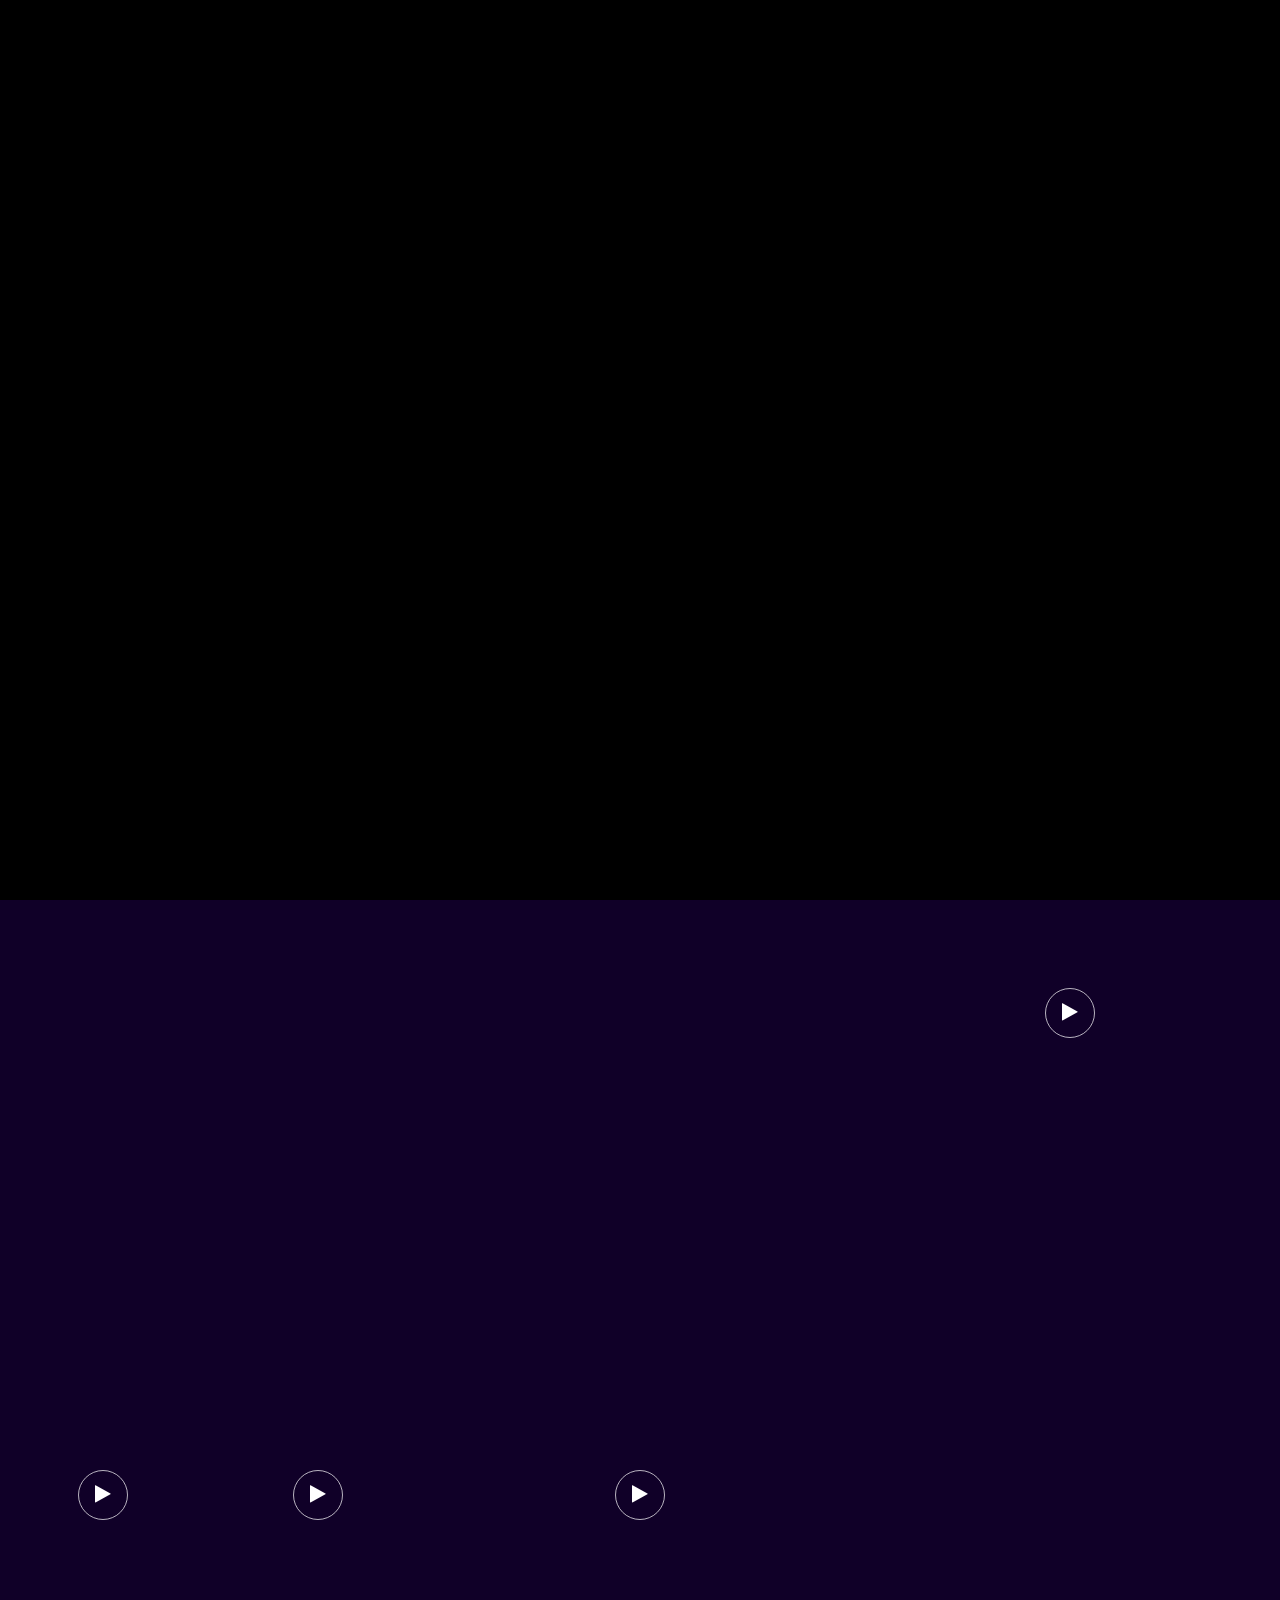
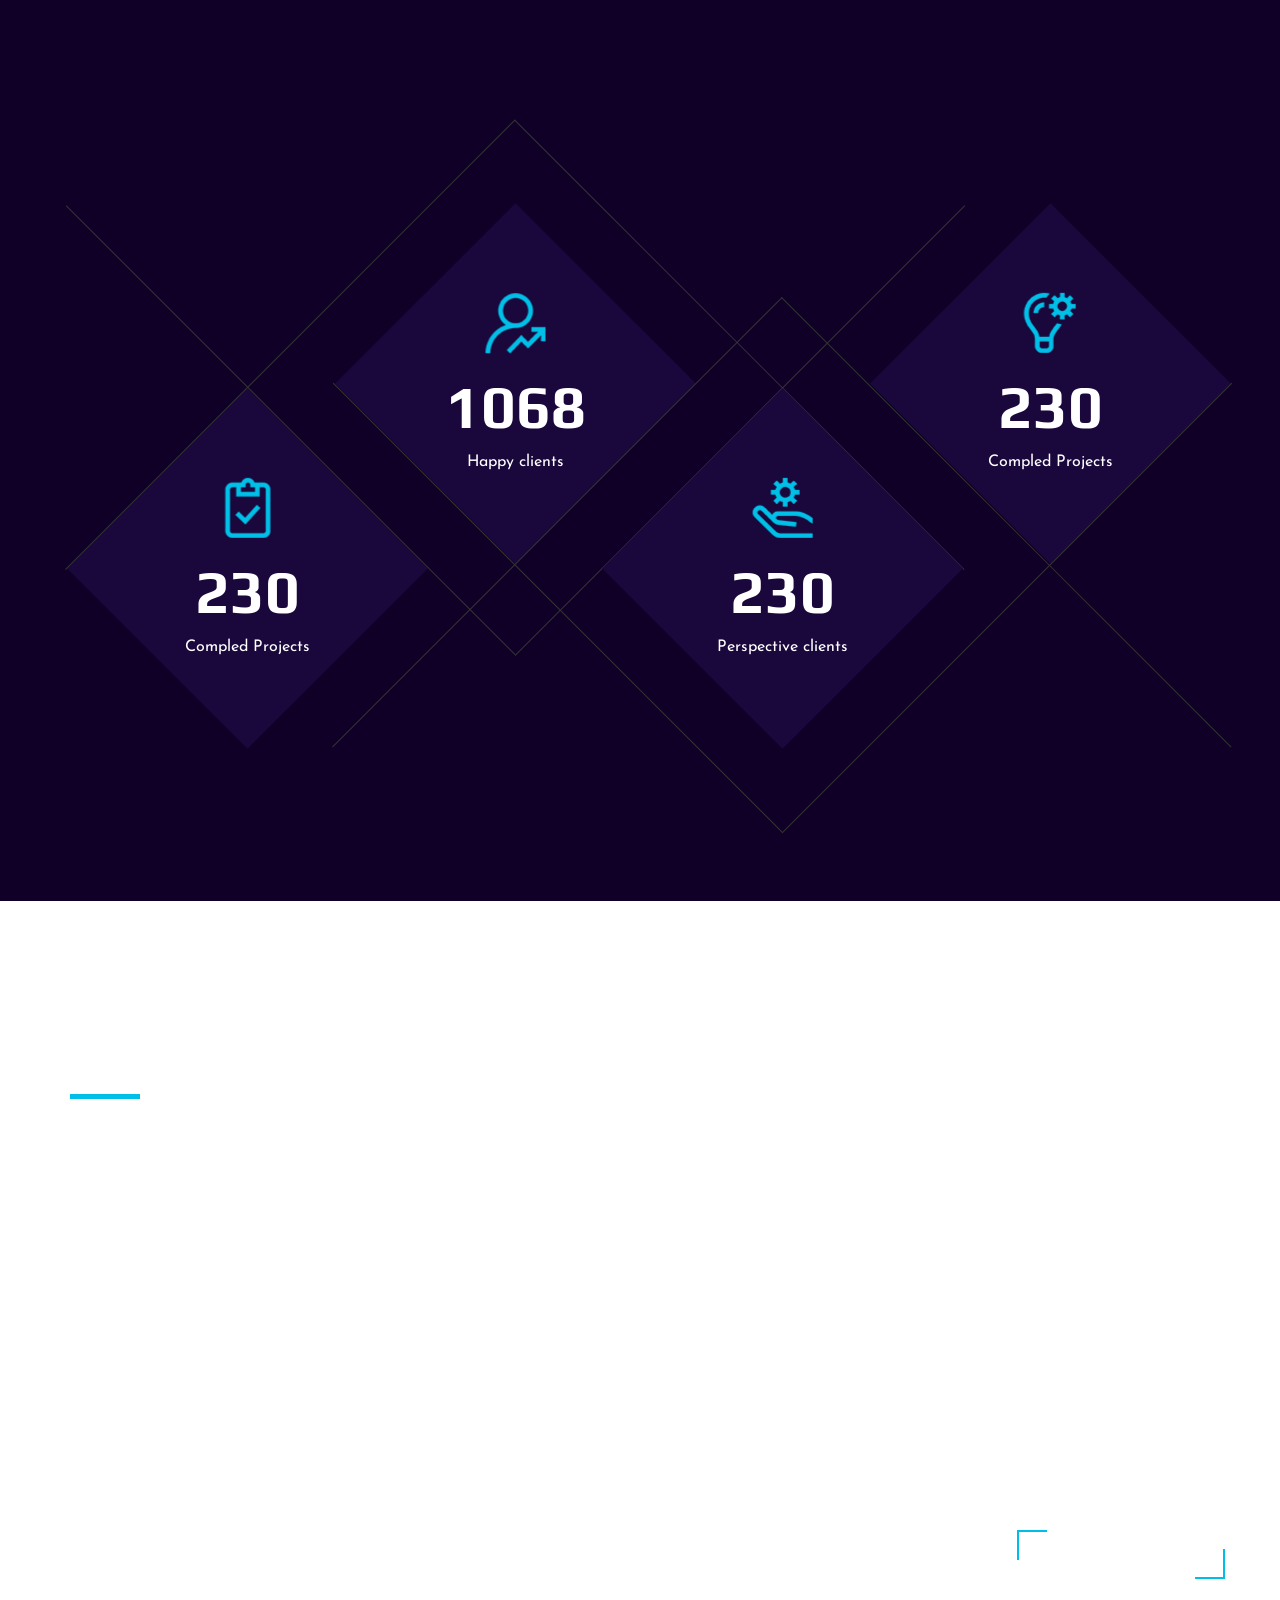
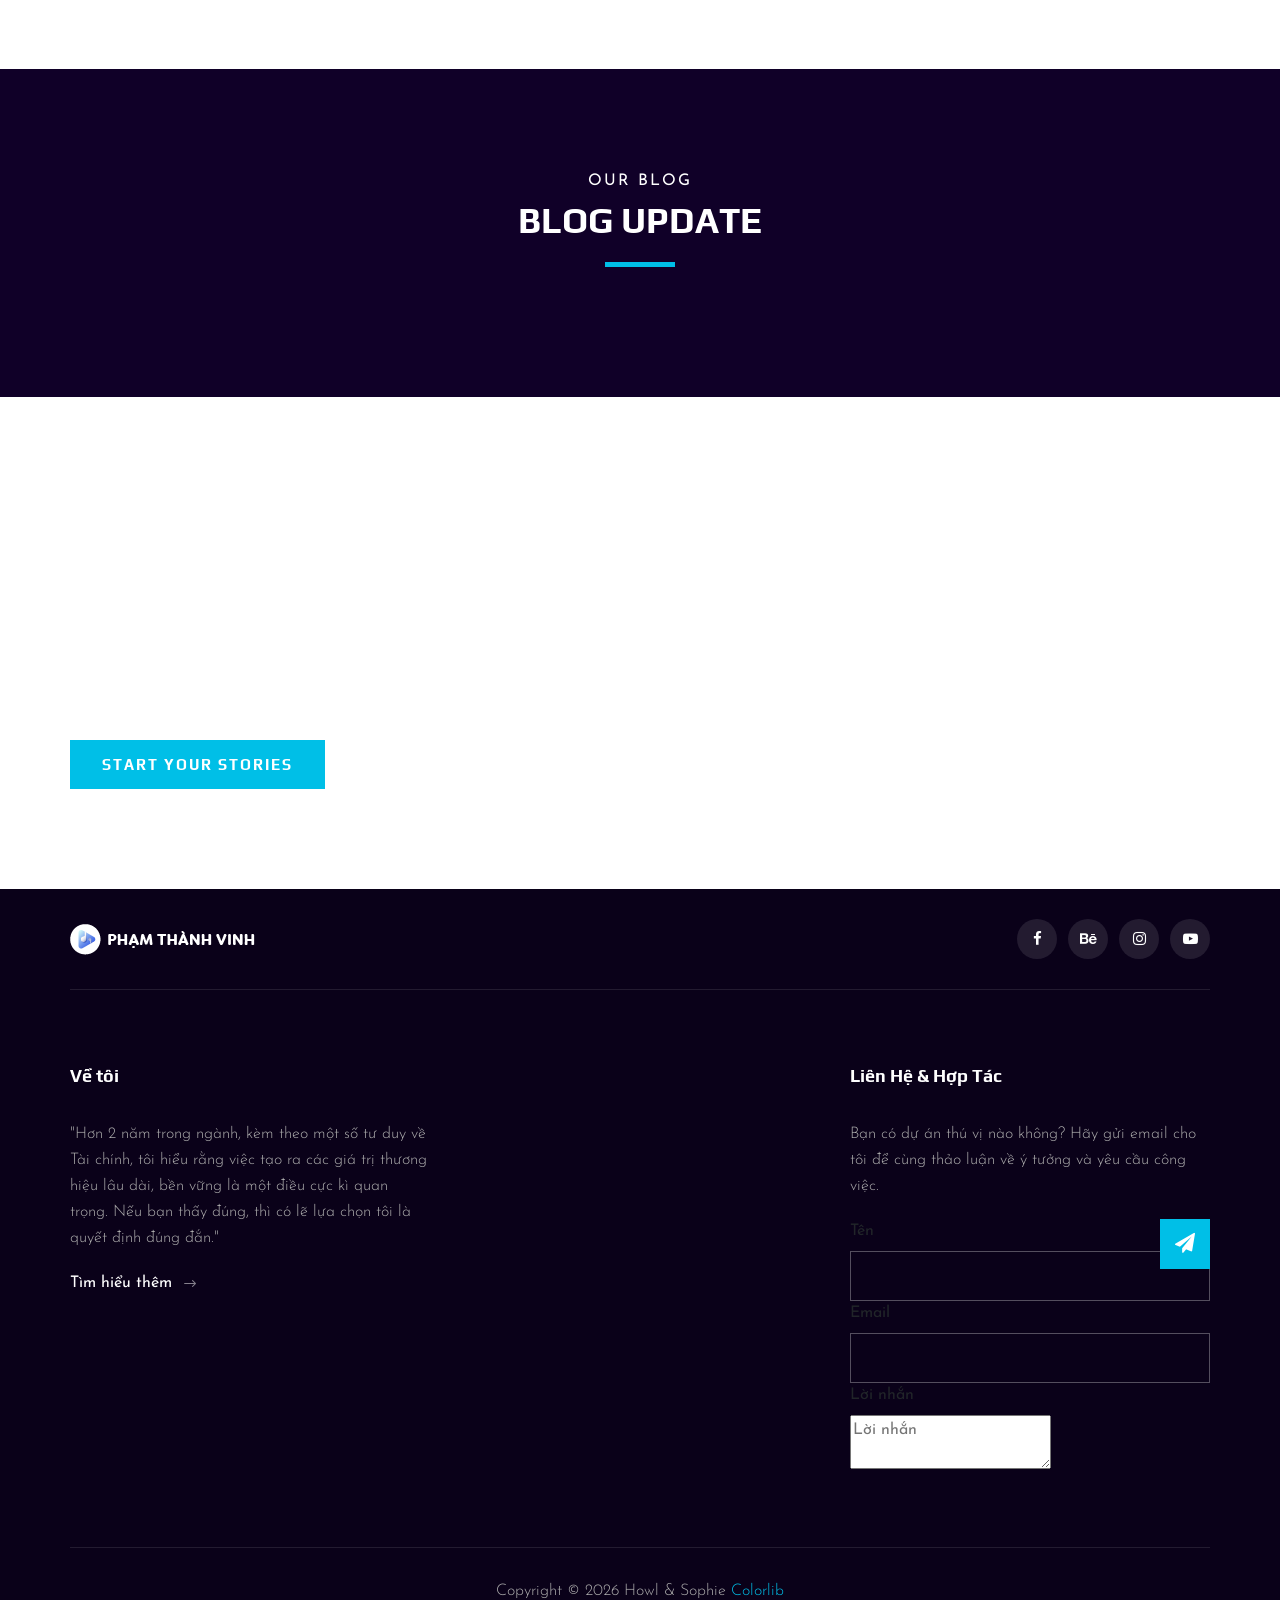
==== index.html @ f3797811 "first commit" ====
<!DOCTYPE html>
<html lang="zxx">

<head>
    <meta charset="UTF-8">
    <meta name="description" content="Videograph Template">
    <meta name="keywords" content="Videograph, unica, creative, html">
    <meta name="viewport" content="width=device-width, initial-scale=1.0">
    <meta http-equiv="X-UA-Compatible" content="ie=edge">
    <title>Phạm Thành Vinh - Marketer | Template</title>

    <!-- Google Font -->
    <link href="https://fonts.googleapis.com/css2?family=Play:wght@400;700&display=swap" rel="stylesheet">
    <link href="https://fonts.googleapis.com/css2?family=Josefin+Sans:wght@300;400;500;600;700&display=swap"
        rel="stylesheet">

    <!-- Css Styles -->
    <link rel="stylesheet" href="css/bootstrap.min.css" type="text/css">
    <link rel="stylesheet" href="css/font-awesome.min.css" type="text/css">
    <link rel="stylesheet" href="css/elegant-icons.css" type="text/css">
    <link rel="stylesheet" href="css/owl.carousel.min.css" type="text/css">
    <link rel="stylesheet" href="css/magnific-popup.css" type="text/css">
    <link rel="stylesheet" href="css/slicknav.min.css" type="text/css">
    <link rel="stylesheet" href="css/style.css" type="text/css">
</head>

<body>
    <!-- Page Preloder -->
    <div id="preloder">
        <div class="loader"></div>
    </div>

    <!-- Header Section Begin -->
    <header class="header">
        <div class="container">
            <div class="row">
                <div class="col-lg-2">
                    <div class="header__logo">
                        <a href="./index.html"><img src="img/logo.png" alt=""></a>
                    </div>
                </div>
                <div class="col-lg-10">
                    <div class="header__nav__option">
                        <nav class="header__nav__menu mobile-menu">
                            <ul>
                                <li><a href="./index.html">Trang chủ</a></li>
                                <li><a href="./about.html">Về tôi</a></li>
                                <li><a href="./portfolio.html">Portfolio</a></li>
                                <li><a href="./services.html">Kỹ năng</a></li>
                                <li><a href="#">Hành trình</a>
                                    <ul class="dropdown">
                                        <li><a href="./about.html">Về tôi</a></li>
                                        <li><a href="./portfolio.html">Portfolio</a></li>
                                        <li><a href="./blog.html">Tầm nhìn</a></li>
                                        <li><a href="./blog-details.html">Quan điểm</a></li>
                                    </ul>
                                </li>
                                <li><a href="./contact.html">Liên hệ</a></li>
                            </ul>
                        </nav>
                        <div class="header__nav__social">
                            <a href="https://www.facebook.com/vinh.phamthanh.946/"><i class="fa fa-facebook"></i></a>
                            <a href="https://www.behance.net/vinhphmthnh"><i class="fa fa-behance"></i></a>
                            <a href="https://www.instagram.com/adtl_nmwhd/"><i class="fa fa-instagram"></i></a>
                            <a href="https://www.youtube.com/@RogarDawn"><i class="fa fa-youtube-play"></i></a>
                        </div>
                    </div>
                </div>
            </div>
            <div id="mobile-menu-wrap"></div>
        </div>
    </header>
    <!-- Header End -->

    <!-- Hero Section Begin -->
    <section class="hero">
        <div class="hero__slider owl-carousel">
            <div class="hero__item set-bg" data-setbg="img/hero/hero-1.jpg">
                <div class="container">
                    <div class="row">
                        <div class="col-lg-6">
                            <div class="hero__text">
                                <span>For website and video editing</span>
                                <h2>Videographer’s Portfolio</h2>
                                <a href="#" class="primary-btn">See more about us</a>
                            </div>
                        </div>
                    </div>
                </div>
            </div>
            <div class="hero__item set-bg" data-setbg="img/hero/hero-1.jpg">
                <div class="container">
                    <div class="row">
                        <div class="col-lg-6">
                            <div class="hero__text">
                                <span>For website and video editing</span>
                                <h2>Videographer’s Portfolio</h2>
                                <a href="#" class="primary-btn">See more about us</a>
                            </div>
                        </div>
                    </div>
                </div>
            </div>
            <div class="hero__item set-bg" data-setbg="img/hero/hero-1.jpg">
                <div class="container">
                    <div class="row">
                        <div class="col-lg-6">
                            <div class="hero__text">
                                <span>For website and video editing</span>
                                <h2>Videographer’s Portfolio</h2>
                                <a href="#" class="primary-btn">See more about us</a>
                            </div>
                        </div>
                    </div>
                </div>
            </div>
        </div>
    </section>
    <!-- Hero Section End -->

    <!-- Services Section Begin -->
    <section class="services spad">
        <div class="container">
            <div class="row">
                <div class="col-lg-4">
                    <div class="services__title">
                        <div class="section-title">
                            <span>Our services</span>
                            <h2>What We do?</h2>
                        </div>
                        <p>If you hire a videographer of our team you will get a video professional to make a custom
                            video for your business and, once the project is over.</p>
                        <a href="#" class="primary-btn">View all services</a>
                    </div>
                </div>
                <div class="col-lg-8">
                    <div class="row">
                        <div class="col-lg-6 col-md-6 col-sm-6">
                            <div class="services__item">
                                <div class="services__item__icon">
                                    <img src="img/icons/si-1.png" alt="">
                                </div>
                                <h4>Motion graphics</h4>
                                <p>Whether you’re halfway through the editing process, or you haven’t even started, our
                                    post production services can put the finishing touches.</p>
                            </div>
                        </div>
                        <div class="col-lg-6 col-md-6 col-sm-6">
                            <div class="services__item">
                                <div class="services__item__icon">
                                    <img src="img/icons/si-2.png" alt="">
                                </div>
                                <h4>Scriptwriting and editing</h4>
                                <p>Whether you’re halfway through the editing process, or you haven’t even started, our
                                    post production services can put the finishing touches.</p>
                            </div>
                        </div>
                        <div class="col-lg-6 col-md-6 col-sm-6">
                            <div class="services__item">
                                <div class="services__item__icon">
                                    <img src="img/icons/si-3.png" alt="">
                                </div>
                                <h4>Video distribution</h4>
                                <p>Whether you’re halfway through the editing process, or you haven’t even started, our
                                    post production services can put the finishing touches.</p>
                            </div>
                        </div>
                        <div class="col-lg-6 col-md-6 col-sm-6">
                            <div class="services__item">
                                <div class="services__item__icon">
                                    <img src="img/icons/si-4.png" alt="">
                                </div>
                                <h4>Video hosting</h4>
                                <p>Whether you’re halfway through the editing process, or you haven’t even started, our
                                    post production services can put the finishing touches.</p>
                            </div>
                        </div>
                    </div>
                </div>
            </div>
        </div>
    </section>
    <!-- Services Section End -->

    <!-- Work Section Begin -->
    <section class="work">
        <div class="work__gallery">
            <div class="grid-sizer"></div>
            <div class="work__item wide__item set-bg" data-setbg="img/work/work-1.jpg">
                <a href="https://www.youtube.com/watch?v=LXb3EKWsInQ" class="play-btn video-popup"><i
                        class="fa fa-play"></i></a>
                <div class="work__item__hover">
                    <h4>VIP Auto Tires & Service</h4>
                    <ul>
                        <li>eCommerce</li>
                        <li>Magento</li>
                    </ul>
                </div>
            </div>
            <div class="work__item small__item set-bg" data-setbg="img/work/work-2.jpg">
                <a href="https://www.youtube.com/watch?v=LXb3EKWsInQ" class="play-btn video-popup"><i
                        class="fa fa-play"></i></a>
            </div>
            <div class="work__item small__item set-bg" data-setbg="img/work/work-3.jpg">
                <a href="https://www.youtube.com/watch?v=LXb3EKWsInQ" class="play-btn video-popup"><i
                        class="fa fa-play"></i></a>
            </div>
            <div class="work__item large__item set-bg" data-setbg="img/work/work-4.jpg">
                <a href="https://www.youtube.com/watch?v=LXb3EKWsInQ" class="play-btn video-popup"><i
                        class="fa fa-play"></i></a>
                <div class="work__item__hover">
                    <h4>VIP Auto Tires & Service</h4>
                    <ul>
                        <li>eCommerce</li>
                        <li>Magento</li>
                    </ul>
                </div>
            </div>
            <div class="work__item small__item set-bg" data-setbg="img/work/work-5.jpg">
                <a href="https://www.youtube.com/watch?v=LXb3EKWsInQ" class="play-btn video-popup"><i
                        class="fa fa-play"></i></a>
            </div>
            <div class="work__item small__item set-bg" data-setbg="img/work/work-6.jpg">
                <a href="https://www.youtube.com/watch?v=LXb3EKWsInQ" class="play-btn video-popup"><i
                        class="fa fa-play"></i></a>
            </div>
            <div class="work__item wide__item set-bg" data-setbg="img/work/work-7.jpg">
                <a href="https://www.youtube.com/watch?v=LXb3EKWsInQ" class="play-btn video-popup"><i
                        class="fa fa-play"></i></a>
                <div class="work__item__hover">
                    <h4>VIP Auto Tires & Service</h4>
                    <ul>
                        <li>eCommerce</li>
                        <li>Magento</li>
                    </ul>
                </div>
            </div>
        </div>
    </section>
    <!-- Work Section End -->

    <!-- Counter Section Begin -->
    <section class="counter">
        <div class="container">
            <div class="counter__content">
                <div class="row">
                    <div class="col-lg-3 col-md-6 col-sm-6">
                        <div class="counter__item">
                            <div class="counter__item__text">
                                <img src="img/icons/ci-1.png" alt="">
                                <h2 class="counter_num">230</h2>
                                <p>Compled Projects</p>
                            </div>
                        </div>
                    </div>
                    <div class="col-lg-3 col-md-6 col-sm-6">
                        <div class="counter__item second__item">
                            <div class="counter__item__text">
                                <img src="img/icons/ci-2.png" alt="">
                                <h2 class="counter_num">1068</h2>
                                <p>Happy clients</p>
                            </div>
                        </div>
                    </div>
                    <div class="col-lg-3 col-md-6 col-sm-6">
                        <div class="counter__item third__item">
                            <div class="counter__item__text">
                                <img src="img/icons/ci-3.png" alt="">
                                <h2 class="counter_num">230</h2>
                                <p>Perspective clients</p>
                            </div>
                        </div>
                    </div>
                    <div class="col-lg-3 col-md-6 col-sm-6">
                        <div class="counter__item four__item">
                            <div class="counter__item__text">
                                <img src="img/icons/ci-4.png" alt="">
                                <h2 class="counter_num">230</h2>
                                <p>Compled Projects</p>
                            </div>
                        </div>
                    </div>
                </div>
            </div>
        </div>
    </section>
    <!-- Counter Section End -->

    <!-- Team Section Begin -->
    <section class="team spad set-bg" data-setbg="img/team-bg.jpg">
        <div class="container">
            <div class="row">
                <div class="col-lg-12">
                    <div class="section-title team__title">
                        <span>Nice to meet</span>
                        <h2>OUR Team</h2>
                    </div>
                </div>
            </div>
            <div class="row">
                <div class="col-lg-3 col-md-6 col-sm-6 p-0">
                    <div class="team__item set-bg" data-setbg="img/team/team-1.jpg">
                        <div class="team__item__text">
                            <h4>AMANDA STONE</h4>
                            <p>Videographer</p>
                            <div class="team__item__social">
                                <a href="#"><i class="fa fa-facebook"></i></a>
                                <a href="#"><i class="fa fa-twitter"></i></a>
                                <a href="#"><i class="fa fa-dribbble"></i></a>
                                <a href="#"><i class="fa fa-instagram"></i></a>
                            </div>
                        </div>
                    </div>
                </div>
                <div class="col-lg-3 col-md-6 col-sm-6 p-0">
                    <div class="team__item team__item--second set-bg" data-setbg="img/team/team-2.jpg">
                        <div class="team__item__text">
                            <h4>AMANDA STONE</h4>
                            <p>Videographer</p>
                            <div class="team__item__social">
                                <a href="#"><i class="fa fa-facebook"></i></a>
                                <a href="#"><i class="fa fa-twitter"></i></a>
                                <a href="#"><i class="fa fa-dribbble"></i></a>
                                <a href="#"><i class="fa fa-instagram"></i></a>
                            </div>
                        </div>
                    </div>
                </div>
                <div class="col-lg-3 col-md-6 col-sm-6 p-0">
                    <div class="team__item team__item--third set-bg" data-setbg="img/team/team-3.jpg">
                        <div class="team__item__text">
                            <h4>AMANDA STONE</h4>
                            <p>Videographer</p>
                            <div class="team__item__social">
                                <a href="#"><i class="fa fa-facebook"></i></a>
                                <a href="#"><i class="fa fa-twitter"></i></a>
                                <a href="#"><i class="fa fa-dribbble"></i></a>
                                <a href="#"><i class="fa fa-instagram"></i></a>
                            </div>
                        </div>
                    </div>
                </div>
                <div class="col-lg-3 col-md-6 col-sm-6 p-0">
                    <div class="team__item team__item--four set-bg" data-setbg="img/team/team-4.jpg">
                        <div class="team__item__text">
                            <h4>AMANDA STONE</h4>
                            <p>Videographer</p>
                            <div class="team__item__social">
                                <a href="#"><i class="fa fa-facebook"></i></a>
                                <a href="#"><i class="fa fa-twitter"></i></a>
                                <a href="#"><i class="fa fa-dribbble"></i></a>
                                <a href="#"><i class="fa fa-instagram"></i></a>
                            </div>
                        </div>
                    </div>
                </div>
                <div class="col-lg-12 p-0">
                    <div class="team__btn">
                        <a href="#" class="primary-btn">Meet Our Team</a>
                    </div>
                </div>
            </div>
        </div>
    </section>
    <!-- Team Section End -->

    <!-- Latest Blog Section Begin -->
    <section class="latest spad">
        <div class="container">
            <div class="row">
                <div class="col-lg-12">
                    <div class="section-title center-title">
                        <span>Our Blog</span>
                        <h2>Blog Update</h2>
                    </div>
                </div>
            </div>
            <div class="row">
                <div class="latest__slider owl-carousel">
                    <div class="col-lg-4">
                        <div class="blog__item latest__item">
                            <h4>What Makes Users Want to Share a Video on Social Media?</h4>
                            <ul>
                                <li>Jan 03, 2020</li>
                                <li>05 Comment</li>
                            </ul>
                            <p>We recently launched a new website for a Vital client and wanted to share some of the
                                cool features we were able...</p>
                            <a href="#">Read more <span class="arrow_right"></span></a>
                        </div>
                    </div>
                    <div class="col-lg-4">
                        <div class="blog__item latest__item">
                            <h4>Bumper Ads: How to Tell a Story in 6 Seconds</h4>
                            <ul>
                                <li>Jan 03, 2020</li>
                                <li>05 Comment</li>
                            </ul>
                            <p>We recently launched a new website for a Vital client and wanted to share some of the
                                cool features we were able...</p>
                            <a href="#">Read more <span class="arrow_right"></span></a>
                        </div>
                    </div>
                    <div class="col-lg-4">
                        <div class="blog__item latest__item">
                            <h4>What Makes Users Want to Share a Video on Social Media?</h4>
                            <ul>
                                <li>Jan 03, 2020</li>
                                <li>05 Comment</li>
                            </ul>
                            <p>We recently launched a new website for a Vital client and wanted to share some of the
                                cool features we were able...</p>
                            <a href="#">Read more <span class="arrow_right"></span></a>
                        </div>
                    </div>
                    <div class="col-lg-4">
                        <div class="blog__item latest__item">
                            <h4>Bumper Ads: How to Tell a Story in 6 Seconds</h4>
                            <ul>
                                <li>Jan 03, 2020</li>
                                <li>05 Comment</li>
                            </ul>
                            <p>We recently launched a new website for a Vital client and wanted to share some of the
                                cool features we were able...</p>
                            <a href="#">Read more <span class="arrow_right"></span></a>
                        </div>
                    </div>
                    <div class="col-lg-4">
                        <div class="blog__item latest__item">
                            <h4>What Makes Users Want to Share a Video on Social Media?</h4>
                            <ul>
                                <li>Jan 03, 2020</li>
                                <li>05 Comment</li>
                            </ul>
                            <p>We recently launched a new website for a Vital client and wanted to share some of the
                                cool features we were able...</p>
                            <a href="#">Read more <span class="arrow_right"></span></a>
                        </div>
                    </div>
                    <div class="col-lg-4">
                        <div class="blog__item latest__item">
                            <h4>What Makes Users Want to Share a Video on Social Media?</h4>
                            <ul>
                                <li>Jan 03, 2020</li>
                                <li>05 Comment</li>
                            </ul>
                            <p>We recently launched a new website for a Vital client and wanted to share some of the
                                cool features we were able...</p>
                            <a href="#">Read more <span class="arrow_right"></span></a>
                        </div>
                    </div>
                    <div class="col-lg-4">
                        <div class="blog__item latest__item">
                            <h4>What Makes Users Want to Share a Video on Social Media?</h4>
                            <ul>
                                <li>Jan 03, 2020</li>
                                <li>05 Comment</li>
                            </ul>
                            <p>We recently launched a new website for a Vital client and wanted to share some of the
                                cool features we were able...</p>
                            <a href="#">Read more <span class="arrow_right"></span></a>
                        </div>
                    </div>
                </div>
            </div>
        </div>
    </section>
    <!-- Latest Blog Section End -->

    <!-- Call To Action Section Begin -->
    <section class="callto spad set-bg" data-setbg="img/callto-bg.jpg">
        <div class="container">
            <div class="row">
                <div class="col-lg-8">
                    <div class="callto__text">
                        <h2>Fresh Ideas, Fresh Moments Giving Wings to your Stories.</h2>
                        <p>INC5000, Best places to work 2019</p>
                        <a href="#">Start your stories</a>
                    </div>
                </div>
            </div>
        </div>
    </section>
    <!-- Call To Action Section End -->

    <!-- Footer Section Begin -->
    <footer class="footer">
        <div class="container">
            <div class="footer__top">
                <div class="row">
                    <div class="col-lg-6 col-md-6">
                        <div class="footer__top__logo">
                            <a href="#"><img src="img/logo.png" alt=""></a>
                        </div>
                    </div>
                    <div class="col-lg-6 col-md-6">
                        <div class="footer__top__social">
                            <a href="https://www.facebook.com/vinh.phamthanh.946/"><i class="fa fa-facebook"></i></a>
                            <a href="https://www.behance.net/vinhphmthnh"><i class="fa fa-behance"></i></a>
                            <a href="https://www.instagram.com/adtl_nmwhd/"><i class="fa fa-instagram"></i></a>
                            <a href="https://www.youtube.com/@RogarDawn"><i class="fa fa-youtube-play"></i></a>
                        </div>
                    </div>
                </div>
            </div>
            <div class="footer__option">
                <div class="row">
                    <div class="col-lg-4 col-md-6 col-sm-6">
                        <div class="footer__option__item">
                            <h5>Về tôi</h5>
                            <p>"Hơn 2 năm trong ngành, kèm theo một số tư duy về Tài chính, tôi hiểu rằng việc tạo ra các giá trị thương hiệu lâu dài, bền vững là một điều cực kì quan trọng. Nếu bạn thấy đúng, thì có lẽ lựa chọn tôi là quyết định đúng đắn."</p>
                            <a href="https://www.facebook.com/vinh.phamthanh.946/" class="read__more">Tìm hiểu thêm <span class="arrow_right"></span></a>
                        </div>
                    </div>
                    <div class="col-lg-2 col-md-3 col-sm-3">
                        <div class="footer__option__item">
                        </div>
                    </div>
                    <div class="col-lg-2 col-md-3 col-sm-3">
                        <div class="footer__option__item">
                        </div>
                    </div>
                    <div class="col-lg-4 col-md-12">
                        <div class="footer__option__item">
                            <h5>Liên Hệ & Hợp Tác</h5>
                            <p>Bạn có dự án thú vị nào không? Hãy gửi email cho tôi để cùng thảo luận về ý tưởng và yêu cầu công việc.</p>
                            <form action="https://formspree.io/f/mnnlygov" method="POST">
                                <label for="name">Tên</label>
                                <input id="name" type="text" name="name" required /><br />
                                <label for="email">Email</label>
                                <input id="email" type="email" name="email" required /><br />
                                <label for="message">Lời nhắn</label><br />
                                <textarea id="message" name="message" placeholder="Lời nhắn" required></textarea><br />
                                <button type="submit"><i class="fa fa-send"></i>
                            </form>
                        </div>
                    </div>
                </div>
            </div>
            <div class="footer__copyright">
                <div class="row">
                    <div class="col-lg-12 text-center">
                        <!-- Link back to Colorlib can't be removed. Template is licensed under CC BY 3.0. -->
                        <p class="footer__copyright__text">Copyright &copy;
                            <script>
                                document.write(new Date().getFullYear());
                            </script>
                            Howl & Sophie <a href="https://colorlib.com" target="_blank">Colorlib</a>
                        <!-- Link back to Colorlib can't be removed. Template is licensed under CC BY 3.0. -->
                    </div>
                </div>
            </div>
        </div>
    </footer>
    <!-- Footer Section End -->

    <!-- Js Plugins -->
    <script src="js/jquery-3.3.1.min.js"></script>
    <script src="js/bootstrap.min.js"></script>
    <script src="js/jquery.magnific-popup.min.js"></script>
    <script src="js/mixitup.min.js"></script>
    <script src="js/masonry.pkgd.min.js"></script>
    <script src="js/jquery.slicknav.js"></script>
    <script src="js/owl.carousel.min.js"></script>
    <script src="js/main.js"></script>
</body>

</html>
---- css/elegant-icons.css ----
@font-face {
	font-family: 'ElegantIcons';
	src:url('../fonts/ElegantIcons.eot');
	src:url('../fonts/ElegantIcons.eot?#iefix') format('embedded-opentype'),
		url('../fonts/ElegantIcons.woff') format('woff'),
		url('../fonts/ElegantIcons.ttf') format('truetype'),
		url('../fonts/ElegantIcons.svg#ElegantIcons') format('svg');
	font-weight: normal;
	font-style: normal;
}

/* Use the following CSS code if you want to use data attributes for inserting your icons */
[data-icon]:before {
	font-family: 'ElegantIcons';
	content: attr(data-icon);
	speak: none;
	font-weight: normal;
	font-variant: normal;
	text-transform: none;
	line-height: 1;
	-webkit-font-smoothing: antialiased;
	-moz-osx-font-smoothing: grayscale;
}

/* Use the following CSS code if you want to have a class per icon */
/*
Instead of a list of all class selectors,
you can use the generic selector below, but it's slower:
[class*="your-class-prefix"] {
*/
.arrow_up, .arrow_down, .arrow_left, .arrow_right, .arrow_left-up, .arrow_right-up, .arrow_right-down, .arrow_left-down, .arrow-up-down, .arrow_up-down_alt, .arrow_left-right_alt, .arrow_left-right, .arrow_expand_alt2, .arrow_expand_alt, .arrow_condense, .arrow_expand, .arrow_move, .arrow_carrot-up, .arrow_carrot-down, .arrow_carrot-left, .arrow_carrot-right, .arrow_carrot-2up, .arrow_carrot-2down, .arrow_carrot-2left, .arrow_carrot-2right, .arrow_carrot-up_alt2, .arrow_carrot-down_alt2, .arrow_carrot-left_alt2, .arrow_carrot-right_alt2, .arrow_carrot-2up_alt2, .arrow_carrot-2down_alt2, .arrow_carrot-2left_alt2, .arrow_carrot-2right_alt2, .arrow_triangle-up, .arrow_triangle-down, .arrow_triangle-left, .arrow_triangle-right, .arrow_triangle-up_alt2, .arrow_triangle-down_alt2, .arrow_triangle-left_alt2, .arrow_triangle-right_alt2, .arrow_back, .icon_minus-06, .icon_plus, .icon_close, .icon_check, .icon_minus_alt2, .icon_plus_alt2, .icon_close_alt2, .icon_check_alt2, .icon_zoom-out_alt, .icon_zoom-in_alt, .icon_search, .icon_box-empty, .icon_box-selected, .icon_minus-box, .icon_plus-box, .icon_box-checked, .icon_circle-empty, .icon_circle-slelected, .icon_stop_alt2, .icon_stop, .icon_pause_alt2, .icon_pause, .icon_menu, .icon_menu-square_alt2, .icon_menu-circle_alt2, .icon_ul, .icon_ol, .icon_adjust-horiz, .icon_adjust-vert, .icon_document_alt, .icon_documents_alt, .icon_pencil, .icon_pencil-edit_alt, .icon_pencil-edit, .icon_folder-alt, .icon_folder-open_alt, .icon_folder-add_alt, .icon_info_alt, .icon_error-oct_alt, .icon_error-circle_alt, .icon_error-triangle_alt, .icon_question_alt2, .icon_question, .icon_comment_alt, .icon_chat_alt, .icon_vol-mute_alt, .icon_volume-low_alt, .icon_volume-high_alt, .icon_quotations, .icon_quotations_alt2, .icon_clock_alt, .icon_lock_alt, .icon_lock-open_alt, .icon_key_alt, .icon_cloud_alt, .icon_cloud-upload_alt, .icon_cloud-download_alt, .icon_image, .icon_images, .icon_lightbulb_alt, .icon_gift_alt, .icon_house_alt, .icon_genius, .icon_mobile, .icon_tablet, .icon_laptop, .icon_desktop, .icon_camera_alt, .icon_mail_alt, .icon_cone_alt, .icon_ribbon_alt, .icon_bag_alt, .icon_creditcard, .icon_cart_alt, .icon_paperclip, .icon_tag_alt, .icon_tags_alt, .icon_trash_alt, .icon_cursor_alt, .icon_mic_alt, .icon_compass_alt, .icon_pin_alt, .icon_pushpin_alt, .icon_map_alt, .icon_drawer_alt, .icon_toolbox_alt, .icon_book_alt, .icon_calendar, .icon_film, .icon_table, .icon_contacts_alt, .icon_headphones, .icon_lifesaver, .icon_piechart, .icon_refresh, .icon_link_alt, .icon_link, .icon_loading, .icon_blocked, .icon_archive_alt, .icon_heart_alt, .icon_star_alt, .icon_star-half_alt, .icon_star, .icon_star-half, .icon_tools, .icon_tool, .icon_cog, .icon_cogs, .arrow_up_alt, .arrow_down_alt, .arrow_left_alt, .arrow_right_alt, .arrow_left-up_alt, .arrow_right-up_alt, .arrow_right-down_alt, .arrow_left-down_alt, .arrow_condense_alt, .arrow_expand_alt3, .arrow_carrot_up_alt, .arrow_carrot-down_alt, .arrow_carrot-left_alt, .arrow_carrot-right_alt, .arrow_carrot-2up_alt, .arrow_carrot-2dwnn_alt, .arrow_carrot-2left_alt, .arrow_carrot-2right_alt, .arrow_triangle-up_alt, .arrow_triangle-down_alt, .arrow_triangle-left_alt, .arrow_triangle-right_alt, .icon_minus_alt, .icon_plus_alt, .icon_close_alt, .icon_check_alt, .icon_zoom-out, .icon_zoom-in, .icon_stop_alt, .icon_menu-square_alt, .icon_menu-circle_alt, .icon_document, .icon_documents, .icon_pencil_alt, .icon_folder, .icon_folder-open, .icon_folder-add, .icon_folder_upload, .icon_folder_download, .icon_info, .icon_error-circle, .icon_error-oct, .icon_error-triangle, .icon_question_alt, .icon_comment, .icon_chat, .icon_vol-mute, .icon_volume-low, .icon_volume-high, .icon_quotations_alt, .icon_clock, .icon_lock, .icon_lock-open, .icon_key, .icon_cloud, .icon_cloud-upload, .icon_cloud-download, .icon_lightbulb, .icon_gift, .icon_house, .icon_camera, .icon_mail, .icon_cone, .icon_ribbon, .icon_bag, .icon_cart, .icon_tag, .icon_tags, .icon_trash, .icon_cursor, .icon_mic, .icon_compass, .icon_pin, .icon_pushpin, .icon_map, .icon_drawer, .icon_toolbox, .icon_book, .icon_contacts, .icon_archive, .icon_heart, .icon_profile, .icon_group, .icon_grid-2x2, .icon_grid-3x3, .icon_music, .icon_pause_alt, .icon_phone, .icon_upload, .icon_download, .social_facebook, .social_twitter, .social_pinterest, .social_googleplus, .social_tumblr, .social_tumbleupon, .social_wordpress, .social_instagram, .social_dribbble, .social_vimeo, .social_linkedin, .social_rss, .social_deviantart, .social_share, .social_myspace, .social_skype, .social_youtube, .social_picassa, .social_googledrive, .social_flickr, .social_blogger, .social_spotify, .social_delicious, .social_facebook_circle, .social_twitter_circle, .social_pinterest_circle, .social_googleplus_circle, .social_tumblr_circle, .social_stumbleupon_circle, .social_wordpress_circle, .social_instagram_circle, .social_dribbble_circle, .social_vimeo_circle, .social_linkedin_circle, .social_rss_circle, .social_deviantart_circle, .social_share_circle, .social_myspace_circle, .social_skype_circle, .social_youtube_circle, .social_picassa_circle, .social_googledrive_alt2, .social_flickr_circle, .social_blogger_circle, .social_spotify_circle, .social_delicious_circle, .social_facebook_square, .social_twitter_square, .social_pinterest_square, .social_googleplus_square, .social_tumblr_square, .social_stumbleupon_square, .social_wordpress_square, .social_instagram_square, .social_dribbble_square, .social_vimeo_square, .social_linkedin_square, .social_rss_square, .social_deviantart_square, .social_share_square, .social_myspace_square, .social_skype_square, .social_youtube_square, .social_picassa_square, .social_googledrive_square, .social_flickr_square, .social_blogger_square, .social_spotify_square, .social_delicious_square, .icon_printer, .icon_calulator, .icon_building, .icon_floppy, .icon_drive, .icon_search-2, .icon_id, .icon_id-2, .icon_puzzle, .icon_like, .icon_dislike, .icon_mug, .icon_currency, .icon_wallet, .icon_pens, .icon_easel, .icon_flowchart, .icon_datareport, .icon_briefcase, .icon_shield, .icon_percent, .icon_globe, .icon_globe-2, .icon_target, .icon_hourglass, .icon_balance, .icon_rook, .icon_printer-alt, .icon_calculator_alt, .icon_building_alt, .icon_floppy_alt, .icon_drive_alt, .icon_search_alt, .icon_id_alt, .icon_id-2_alt, .icon_puzzle_alt, .icon_like_alt, .icon_dislike_alt, .icon_mug_alt, .icon_currency_alt, .icon_wallet_alt, .icon_pens_alt, .icon_easel_alt, .icon_flowchart_alt, .icon_datareport_alt, .icon_briefcase_alt, .icon_shield_alt, .icon_percent_alt, .icon_globe_alt, .icon_clipboard {
	font-family: 'ElegantIcons';
	speak: none;
	font-style: normal;
	font-weight: normal;
	font-variant: normal;
	text-transform: none;
	line-height: 1;
	-webkit-font-smoothing: antialiased;
}
.arrow_up:before {
	content: "\21";
}
.arrow_down:before {
	content: "\22";
}
.arrow_left:before {
	content: "\23";
}
.arrow_right:before {
	content: "\24";
}
.arrow_left-up:before {
	content: "\25";
}
.arrow_right-up:before {
	content: "\26";
}
.arrow_right-down:before {
	content: "\27";
}
.arrow_left-down:before {
	content: "\28";
}
.arrow-up-down:before {
	content: "\29";
}
.arrow_up-down_alt:before {
	content: "\2a";
}
.arrow_left-right_alt:before {
	content: "\2b";
}
.arrow_left-right:before {
	content: "\2c";
}
.arrow_expand_alt2:before {
	content: "\2d";
}
.arrow_expand_alt:before {
	content: "\2e";
}
.arrow_condense:before {
	content: "\2f";
}
.arrow_expand:before {
	content: "\30";
}
.arrow_move:before {
	content: "\31";
}
.arrow_carrot-up:before {
	content: "\32";
}
.arrow_carrot-down:before {
	content: "\33";
}
.arrow_carrot-left:before {
	content: "\34";
}
.arrow_carrot-right:before {
	content: "\35";
}
.arrow_carrot-2up:before {
	content: "\36";
}
.arrow_carrot-2down:before {
	content: "\37";
}
.arrow_carrot-2left:before {
	content: "\38";
}
.arrow_carrot-2right:before {
	content: "\39";
}
.arrow_carrot-up_alt2:before {
	content: "\3a";
}
.arrow_carrot-down_alt2:before {
	content: "\3b";
}
.arrow_carrot-left_alt2:before {
	content: "\3c";
}
.arrow_carrot-right_alt2:before {
	content: "\3d";
}
.arrow_carrot-2up_alt2:before {
	content: "\3e";
}
.arrow_carrot-2down_alt2:before {
	content: "\3f";
}
.arrow_carrot-2left_alt2:before {
	content: "\40";
}
.arrow_carrot-2right_alt2:before {
	content: "\41";
}
.arrow_triangle-up:before {
	content: "\42";
}
.arrow_triangle-down:before {
	content: "\43";
}
.arrow_triangle-left:before {
	content: "\44";
}
.arrow_triangle-right:before {
	content: "\45";
}
.arrow_triangle-up_alt2:before {
	content: "\46";
}
.arrow_triangle-down_alt2:before {
	content: "\47";
}
.arrow_triangle-left_alt2:before {
	content: "\48";
}
.arrow_triangle-right_alt2:before {
	content: "\49";
}
.arrow_back:before {
	content: "\4a";
}
.icon_minus-06:before {
	content: "\4b";
}
.icon_plus:before {
	content: "\4c";
}
.icon_close:before {
	content: "\4d";
}
.icon_check:before {
	content: "\4e";
}
.icon_minus_alt2:before {
	content: "\4f";
}
.icon_plus_alt2:before {
	content: "\50";
}
.icon_close_alt2:before {
	content: "\51";
}
.icon_check_alt2:before {
	content: "\52";
}
.icon_zoom-out_alt:before {
	content: "\53";
}
.icon_zoom-in_alt:before {
	content: "\54";
}
.icon_search:before {
	content: "\55";
}
.icon_box-empty:before {
	content: "\56";
}
.icon_box-selected:before {
	content: "\57";
}
.icon_minus-box:before {
	content: "\58";
}
.icon_plus-box:before {
	content: "\59";
}
.icon_box-checked:before {
	content: "\5a";
}
.icon_circle-empty:before {
	content: "\5b";
}
.icon_circle-slelected:before {
	content: "\5c";
}
.icon_stop_alt2:before {
	content: "\5d";
}
.icon_stop:before {
	content: "\5e";
}
.icon_pause_alt2:before {
	content: "\5f";
}
.icon_pause:before {
	content: "\60";
}
.icon_menu:before {
	content: "\61";
}
.icon_menu-square_alt2:before {
	content: "\62";
}
.icon_menu-circle_alt2:before {
	content: "\63";
}
.icon_ul:before {
	content: "\64";
}
.icon_ol:before {
	content: "\65";
}
.icon_adjust-horiz:before {
	content: "\66";
}
.icon_adjust-vert:before {
	content: "\67";
}
.icon_document_alt:before {
	content: "\68";
}
.icon_documents_alt:before {
	content: "\69";
}
.icon_pencil:before {
	content: "\6a";
}
.icon_pencil-edit_alt:before {
	content: "\6b";
}
.icon_pencil-edit:before {
	content: "\6c";
}
.icon_folder-alt:before {
	content: "\6d";
}
.icon_folder-open_alt:before {
	content: "\6e";
}
.icon_folder-add_alt:before {
	content: "\6f";
}
.icon_info_alt:before {
	content: "\70";
}
.icon_error-oct_alt:before {
	content: "\71";
}
.icon_error-circle_alt:before {
	content: "\72";
}
.icon_error-triangle_alt:before {
	content: "\73";
}
.icon_question_alt2:before {
	content: "\74";
}
.icon_question:before {
	content: "\75";
}
.icon_comment_alt:before {
	content: "\76";
}
.icon_chat_alt:before {
	content: "\77";
}
.icon_vol-mute_alt:before {
	content: "\78";
}
.icon_volume-low_alt:before {
	content: "\79";
}
.icon_volume-high_alt:before {
	content: "\7a";
}
.icon_quotations:before {
	content: "\7b";
}
.icon_quotations_alt2:before {
	content: "\7c";
}
.icon_clock_alt:before {
	content: "\7d";
}
.icon_lock_alt:before {
	content: "\7e";
}
.icon_lock-open_alt:before {
	content: "\e000";
}
.icon_key_alt:before {
	content: "\e001";
}
.icon_cloud_alt:before {
	content: "\e002";
}
.icon_cloud-upload_alt:before {
	content: "\e003";
}
.icon_cloud-download_alt:before {
	content: "\e004";
}
.icon_image:before {
	content: "\e005";
}
.icon_images:before {
	content: "\e006";
}
.icon_lightbulb_alt:before {
	content: "\e007";
}
.icon_gift_alt:before {
	content: "\e008";
}
.icon_house_alt:before {
	content: "\e009";
}
.icon_genius:before {
	content: "\e00a";
}
.icon_mobile:before {
	content: "\e00b";
}
.icon_tablet:before {
	content: "\e00c";
}
.icon_laptop:before {
	content: "\e00d";
}
.icon_desktop:before {
	content: "\e00e";
}
.icon_camera_alt:before {
	content: "\e00f";
}
.icon_mail_alt:before {
	content: "\e010";
}
.icon_cone_alt:before {
	content: "\e011";
}
.icon_ribbon_alt:before {
	content: "\e012";
}
.icon_bag_alt:before {
	content: "\e013";
}
.icon_creditcard:before {
	content: "\e014";
}
.icon_cart_alt:before {
	content: "\e015";
}
.icon_paperclip:before {
	content: "\e016";
}
.icon_tag_alt:before {
	content: "\e017";
}
.icon_tags_alt:before {
	content: "\e018";
}
.icon_trash_alt:before {
	content: "\e019";
}
.icon_cursor_alt:before {
	content: "\e01a";
}
.icon_mic_alt:before {
	content: "\e01b";
}
.icon_compass_alt:before {
	content: "\e01c";
}
.icon_pin_alt:before {
	content: "\e01d";
}
.icon_pushpin_alt:before {
	content: "\e01e";
}
.icon_map_alt:before {
	content: "\e01f";
}
.icon_drawer_alt:before {
	content: "\e020";
}
.icon_toolbox_alt:before {
	content: "\e021";
}
.icon_book_alt:before {
	content: "\e022";
}
.icon_calendar:before {
	content: "\e023";
}
.icon_film:before {
	content: "\e024";
}
.icon_table:before {
	content: "\e025";
}
.icon_contacts_alt:before {
	content: "\e026";
}
.icon_headphones:before {
	content: "\e027";
}
.icon_lifesaver:before {
	content: "\e028";
}
.icon_piechart:before {
	content: "\e029";
}
.icon_refresh:before {
	content: "\e02a";
}
.icon_link_alt:before {
	content: "\e02b";
}
.icon_link:before {
	content: "\e02c";
}
.icon_loading:before {
	content: "\e02d";
}
.icon_blocked:before {
	content: "\e02e";
}
.icon_archive_alt:before {
	content: "\e02f";
}
.icon_heart_alt:before {
	content: "\e030";
}
.icon_star_alt:before {
	content: "\e031";
}
.icon_star-half_alt:before {
	content: "\e032";
}
.icon_star:before {
	content: "\e033";
}
.icon_star-half:before {
	content: "\e034";
}
.icon_tools:before {
	content: "\e035";
}
.icon_tool:before {
	content: "\e036";
}
.icon_cog:before {
	content: "\e037";
}
.icon_cogs:before {
	content: "\e038";
}
.arrow_up_alt:before {
	content: "\e039";
}
.arrow_down_alt:before {
	content: "\e03a";
}
.arrow_left_alt:before {
	content: "\e03b";
}
.arrow_right_alt:before {
	content: "\e03c";
}
.arrow_left-up_alt:before {
	content: "\e03d";
}
.arrow_right-up_alt:before {
	content: "\e03e";
}
.arrow_right-down_alt:before {
	content: "\e03f";
}
.arrow_left-down_alt:before {
	content: "\e040";
}
.arrow_condense_alt:before {
	content: "\e041";
}
.arrow_expand_alt3:before {
	content: "\e042";
}
.arrow_carrot_up_alt:before {
	content: "\e043";
}
.arrow_carrot-down_alt:before {
	content: "\e044";
}
.arrow_carrot-left_alt:before {
	content: "\e045";
}
.arrow_carrot-right_alt:before {
	content: "\e046";
}
.arrow_carrot-2up_alt:before {
	content: "\e047";
}
.arrow_carrot-2dwnn_alt:before {
	content: "\e048";
}
.arrow_carrot-2left_alt:before {
	content: "\e049";
}
.arrow_carrot-2right_alt:before {
	content: "\e04a";
}
.arrow_triangle-up_alt:before {
	content: "\e04b";
}
.arrow_triangle-down_alt:before {
	content: "\e04c";
}
.arrow_triangle-left_alt:before {
	content: "\e04d";
}
.arrow_triangle-right_alt:before {
	content: "\e04e";
}
.icon_minus_alt:before {
	content: "\e04f";
}
.icon_plus_alt:before {
	content: "\e050";
}
.icon_close_alt:before {
	content: "\e051";
}
.icon_check_alt:before {
	content: "\e052";
}
.icon_zoom-out:before {
	content: "\e053";
}
.icon_zoom-in:before {
	content: "\e054";
}
.icon_stop_alt:before {
	content: "\e055";
}
.icon_menu-square_alt:before {
	content: "\e056";
}
.icon_menu-circle_alt:before {
	content: "\e057";
}
.icon_document:before {
	content: "\e058";
}
.icon_documents:before {
	content: "\e059";
}
.icon_pencil_alt:before {
	content: "\e05a";
}
.icon_folder:before {
	content: "\e05b";
}
.icon_folder-open:before {
	content: "\e05c";
}
.icon_folder-add:before {
	content: "\e05d";
}
.icon_folder_upload:before {
	content: "\e05e";
}
.icon_folder_download:before {
	content: "\e05f";
}
.icon_info:before {
	content: "\e060";
}
.icon_error-circle:before {
	content: "\e061";
}
.icon_error-oct:before {
	content: "\e062";
}
.icon_error-triangle:before {
	content: "\e063";
}
.icon_question_alt:before {
	content: "\e064";
}
.icon_comment:before {
	content: "\e065";
}
.icon_chat:before {
	content: "\e066";
}
.icon_vol-mute:before {
	content: "\e067";
}
.icon_volume-low:before {
	content: "\e068";
}
.icon_volume-high:before {
	content: "\e069";
}
.icon_quotations_alt:before {
	content: "\e06a";
}
.icon_clock:before {
	content: "\e06b";
}
.icon_lock:before {
	content: "\e06c";
}
.icon_lock-open:before {
	content: "\e06d";
}
.icon_key:before {
	content: "\e06e";
}
.icon_cloud:before {
	content: "\e06f";
}
.icon_cloud-upload:before {
	content: "\e070";
}
.icon_cloud-download:before {
	content: "\e071";
}
.icon_lightbulb:before {
	content: "\e072";
}
.icon_gift:before {
	content: "\e073";
}
.icon_house:before {
	content: "\e074";
}
.icon_camera:before {
	content: "\e075";
}
.icon_mail:before {
	content: "\e076";
}
.icon_cone:before {
	content: "\e077";
}
.icon_ribbon:before {
	content: "\e078";
}
.icon_bag:before {
	content: "\e079";
}
.icon_cart:before {
	content: "\e07a";
}
.icon_tag:before {
	content: "\e07b";
}
.icon_tags:before {
	content: "\e07c";
}
.icon_trash:before {
	content: "\e07d";
}
.icon_cursor:before {
	content: "\e07e";
}
.icon_mic:before {
	content: "\e07f";
}
.icon_compass:before {
	content: "\e080";
}
.icon_pin:before {
	content: "\e081";
}
.icon_pushpin:before {
	content: "\e082";
}
.icon_map:before {
	content: "\e083";
}
.icon_drawer:before {
	content: "\e084";
}
.icon_toolbox:before {
	content: "\e085";
}
.icon_book:before {
	content: "\e086";
}
.icon_contacts:before {
	content: "\e087";
}
.icon_archive:before {
	content: "\e088";
}
.icon_heart:before {
	content: "\e089";
}
.icon_profile:before {
	content: "\e08a";
}
.icon_group:before {
	content: "\e08b";
}
.icon_grid-2x2:before {
	content: "\e08c";
}
.icon_grid-3x3:before {
	content: "\e08d";
}
.icon_music:before {
	content: "\e08e";
}
.icon_pause_alt:before {
	content: "\e08f";
}
.icon_phone:before {
	content: "\e090";
}
.icon_upload:before {
	content: "\e091";
}
.icon_download:before {
	content: "\e092";
}
.social_facebook:before {
	content: "\e093";
}
.social_twitter:before {
	content: "\e094";
}
.social_pinterest:before {
	content: "\e095";
}
.social_googleplus:before {
	content: "\e096";
}
.social_tumblr:before {
	content: "\e097";
}
.social_tumbleupon:before {
	content: "\e098";
}
.social_wordpress:before {
	content: "\e099";
}
.social_instagram:before {
	content: "\e09a";
}
.social_dribbble:before {
	content: "\e09b";
}
.social_vimeo:before {
	content: "\e09c";
}
.social_linkedin:before {
	content: "\e09d";
}
.social_rss:before {
	content: "\e09e";
}
.social_deviantart:before {
	content: "\e09f";
}
.social_share:before {
	content: "\e0a0";
}
.social_myspace:before {
	content: "\e0a1";
}
.social_skype:before {
	content: "\e0a2";
}
.social_youtube:before {
	content: "\e0a3";
}
.social_picassa:before {
	content: "\e0a4";
}
.social_googledrive:before {
	content: "\e0a5";
}
.social_flickr:before {
	content: "\e0a6";
}
.social_blogger:before {
	content: "\e0a7";
}
.social_spotify:before {
	content: "\e0a8";
}
.social_delicious:before {
	content: "\e0a9";
}
.social_facebook_circle:before {
	content: "\e0aa";
}
.social_twitter_circle:before {
	content: "\e0ab";
}
.social_pinterest_circle:before {
	content: "\e0ac";
}
.social_googleplus_circle:before {
	content: "\e0ad";
}
.social_tumblr_circle:before {
	content: "\e0ae";
}
.social_stumbleupon_circle:before {
	content: "\e0af";
}
.social_wordpress_circle:before {
	content: "\e0b0";
}
.social_instagram_circle:before {
	content: "\e0b1";
}
.social_dribbble_circle:before {
	content: "\e0b2";
}
.social_vimeo_circle:before {
	content: "\e0b3";
}
.social_linkedin_circle:before {
	content: "\e0b4";
}
.social_rss_circle:before {
	content: "\e0b5";
}
.social_deviantart_circle:before {
	content: "\e0b6";
}
.social_share_circle:before {
	content: "\e0b7";
}
.social_myspace_circle:before {
	content: "\e0b8";
}
.social_skype_circle:before {
	content: "\e0b9";
}
.social_youtube_circle:before {
	content: "\e0ba";
}
.social_picassa_circle:before {
	content: "\e0bb";
}
.social_googledrive_alt2:before {
	content: "\e0bc";
}
.social_flickr_circle:before {
	content: "\e0bd";
}
.social_blogger_circle:before {
	content: "\e0be";
}
.social_spotify_circle:before {
	content: "\e0bf";
}
.social_delicious_circle:before {
	content: "\e0c0";
}
.social_facebook_square:before {
	content: "\e0c1";
}
.social_twitter_square:before {
	content: "\e0c2";
}
.social_pinterest_square:before {
	content: "\e0c3";
}
.social_googleplus_square:before {
	content: "\e0c4";
}
.social_tumblr_square:before {
	content: "\e0c5";
}
.social_stumbleupon_square:before {
	content: "\e0c6";
}
.social_wordpress_square:before {
	content: "\e0c7";
}
.social_instagram_square:before {
	content: "\e0c8";
}
.social_dribbble_square:before {
	content: "\e0c9";
}
.social_vimeo_square:before {
	content: "\e0ca";
}
.social_linkedin_square:before {
	content: "\e0cb";
}
.social_rss_square:before {
	content: "\e0cc";
}
.social_deviantart_square:before {
	content: "\e0cd";
}
.social_share_square:before {
	content: "\e0ce";
}
.social_myspace_square:before {
	content: "\e0cf";
}
.social_skype_square:before {
	content: "\e0d0";
}
.social_youtube_square:before {
	content: "\e0d1";
}
.social_picassa_square:before {
	content: "\e0d2";
}
.social_googledrive_square:before {
	content: "\e0d3";
}
.social_flickr_square:before {
	content: "\e0d4";
}
.social_blogger_square:before {
	content: "\e0d5";
}
.social_spotify_square:before {
	content: "\e0d6";
}
.social_delicious_square:before {
	content: "\e0d7";
}
.icon_printer:before {
	content: "\e103";
}
.icon_calulator:before {
	content: "\e0ee";
}
.icon_building:before {
	content: "\e0ef";
}
.icon_floppy:before {
	content: "\e0e8";
}
.icon_drive:before {
	content: "\e0ea";
}
.icon_search-2:before {
	content: "\e101";
}
.icon_id:before {
	content: "\e107";
}
.icon_id-2:before {
	content: "\e108";
}
.icon_puzzle:before {
	content: "\e102";
}
.icon_like:before {
	content: "\e106";
}
.icon_dislike:before {
	content: "\e0eb";
}
.icon_mug:before {
	content: "\e105";
}
.icon_currency:before {
	content: "\e0ed";
}
.icon_wallet:before {
	content: "\e100";
}
.icon_pens:before {
	content: "\e104";
}
.icon_easel:before {
	content: "\e0e9";
}
.icon_flowchart:before {
	content: "\e109";
}
.icon_datareport:before {
	content: "\e0ec";
}
.icon_briefcase:before {
	content: "\e0fe";
}
.icon_shield:before {
	content: "\e0f6";
}
.icon_percent:before {
	content: "\e0fb";
}
.icon_globe:before {
	content: "\e0e2";
}
.icon_globe-2:before {
	content: "\e0e3";
}
.icon_target:before {
	content: "\e0f5";
}
.icon_hourglass:before {
	content: "\e0e1";
}
.icon_balance:before {
	content: "\e0ff";
}
.icon_rook:before {
	content: "\e0f8";
}
.icon_printer-alt:before {
	content: "\e0fa";
}
.icon_calculator_alt:before {
	content: "\e0e7";
}
.icon_building_alt:before {
	content: "\e0fd";
}
.icon_floppy_alt:before {
	content: "\e0e4";
}
.icon_drive_alt:before {
	content: "\e0e5";
}
.icon_search_alt:before {
	content: "\e0f7";
}
.icon_id_alt:before {
	content: "\e0e0";
}
.icon_id-2_alt:before {
	content: "\e0fc";
}
.icon_puzzle_alt:before {
	content: "\e0f9";
}
.icon_like_alt:before {
	content: "\e0dd";
}
.icon_dislike_alt:before {
	content: "\e0f1";
}
.icon_mug_alt:before {
	content: "\e0dc";
}
.icon_currency_alt:before {
	content: "\e0f3";
}
.icon_wallet_alt:before {
	content: "\e0d8";
}
.icon_pens_alt:before {
	content: "\e0db";
}
.icon_easel_alt:before {
	content: "\e0f0";
}
.icon_flowchart_alt:before {
	content: "\e0df";
}
.icon_datareport_alt:before {
	content: "\e0f2";
}
.icon_briefcase_alt:before {
	content: "\e0f4";
}
.icon_shield_alt:before {
	content: "\e0d9";
}
.icon_percent_alt:before {
	content: "\e0da";
}
.icon_globe_alt:before {
	content: "\e0de";
}
.icon_clipboard:before {
	content: "\e0e6";
}


	.glyph {
		float: left;
		text-align: center;
		padding: .75em;
		margin: .4em 1.5em .75em 0;
		width: 6em;
text-shadow: none;
	}
        .glyph_big {
        font-size: 128px;
        color: #59c5dc;
        float: left;
        margin-right: 20px;
        }

        .glyph div { padding-bottom: 10px;}

	.glyph input {
		font-family: consolas, monospace;
		font-size: 12px;
		width: 100%;
		text-align: center;
		border: 0;
		box-shadow: 0 0 0 1px #ccc;
		padding: .2em;
                -moz-border-radius: 5px;
                -webkit-border-radius: 5px;
	}
	.centered {
		margin-left: auto;
		margin-right: auto;
	}
	.glyph .fs1 {
		font-size: 2em;
	}
---- css/style.css ----
/******************************************************************
  Template Name: Dreams
  Description: Dreams wedding template
  Author: Colorib
  Author URI: https://colorlib.com/
  Version: 1.0
  Created: Colorib
******************************************************************/
/*------------------------------------------------------------------
[Table of contents]

1.  Template default CSS
	1.1	Variables
	1.2	Mixins
	1.3	Flexbox
	1.4	Reset
2.  Helper Css
3.  Header Section
4.  Hero Section
5.  Services Section
6.  Counter Section
7.  Team Section
8.  Latest Section
9.  Contact
10.  Footer Style
-------------------------------------------------------------------*/
/*----------------------------------------*/
/* Template default CSS
/*----------------------------------------*/
html,
body {
  height: 100%;
  font-family: "Josefin Sans", sans-serif;
  -webkit-font-smoothing: antialiased;
}

h1,
h2,
h3,
h4,
h5,
h6 {
  margin: 0;
  color: #111111;
  font-weight: 400;
  font-family: "Play", sans-serif;
}

h1 {
  font-size: 70px;
}

h2 {
  font-size: 36px;
}

h3 {
  font-size: 30px;
}

h4 {
  font-size: 24px;
}

h5 {
  font-size: 18px;
}

h6 {
  font-size: 16px;
}

p {
  font-size: 16px;
  font-family: "Josefin Sans", sans-serif;
  color: #adadad;
  font-weight: 400;
  line-height: 26px;
  margin: 0 0 15px 0;
}

img {
  max-width: 100%;
}

input:focus,
select:focus,
button:focus,
textarea:focus {
  outline: none;
}

a:hover,
a:focus {
  text-decoration: none;
  outline: none;
  color: #fff;
}

ul,
ol {
  padding: 0;
  margin: 0;
}

/*---------------------
  Helper CSS
-----------------------*/
.section-title {
  margin-bottom: 50px;
}
.section-title.center-title {
  text-align: center;
}
.section-title.center-title h2:after {
  right: 0;
  margin: 0 auto;
}
.section-title span {
  color: #ffffff;
  display: block;
  font-size: 16px;
  letter-spacing: 2px;
  text-transform: uppercase;
  margin-bottom: 6px;
}
.section-title h2 {
  color: #ffffff;
  font-weight: 700;
  text-transform: uppercase;
  position: relative;
  padding-bottom: 25px;
}
.section-title h2:after {
  position: absolute;
  left: 0;
  bottom: 0;
  height: 5px;
  width: 70px;
  background: #00bfe7;
  content: "";
}

.set-bg {
  background-repeat: no-repeat;
  background-size: cover;
  background-position: top center;
}

.spad {
  padding-top: 100px;
  padding-bottom: 100px;
}

.text-white h1,
.text-white h2,
.text-white h3,
.text-white h4,
.text-white h5,
.text-white h6,
.text-white p,
.text-white span,
.text-white li,
.text-white a {
  color: #fff;
}

/* buttons */
.primary-btn {
  display: inline-block;
  font-size: 15px;
  font-family: "Play", sans-serif;
  font-weight: 700;
  padding: 14px 32px 12px;
  color: #ffffff;
  text-transform: uppercase;
  letter-spacing: 2px;
  position: relative;
  z-index: 1;
}
.primary-btn:hover:before {
  height: 100%;
  width: 100%;
}
.primary-btn:hover:after {
  height: 100%;
  width: 100%;
}
.primary-btn:before {
  position: absolute;
  left: 0;
  top: 0;
  height: 30px;
  width: 30px;
  border-left: 2px solid #00bfe7;
  border-top: 2px solid #00bfe7;
  content: "";
  z-index: -1;
  -webkit-transition: all, 0.7s;
  -o-transition: all, 0.7s;
  transition: all, 0.7s;
}
.primary-btn:after {
  position: absolute;
  right: 0;
  bottom: 0;
  height: 30px;
  width: 30px;
  border-right: 2px solid #00bfe7;
  border-bottom: 2px solid #00bfe7;
  content: "";
  z-index: -1;
  -webkit-transition: all, 0.7s;
  -o-transition: all, 0.7s;
  transition: all, 0.7s;
}

.site-btn {
  font-size: 15px;
  color: #ffffff;
  background: #00bfe7;
  font-family: "Play", sans-serif;
  font-weight: 700;
  border: none;
  display: inline-block;
  text-transform: uppercase;
  letter-spacing: 2px;
  padding: 14px 34px 12px;
  width: 100%;
}

/* Preloder */
#preloder {
  position: fixed;
  width: 100%;
  height: 100%;
  top: 0;
  left: 0;
  z-index: 999999;
  background: #000;
}

.loader {
  width: 40px;
  height: 40px;
  position: absolute;
  top: 50%;
  left: 50%;
  margin-top: -13px;
  margin-left: -13px;
  border-radius: 60px;
  animation: loader 0.8s linear infinite;
  -webkit-animation: loader 0.8s linear infinite;
}

@keyframes loader {
  0% {
    -webkit-transform: rotate(0deg);
    transform: rotate(0deg);
    border: 4px solid #f44336;
    border-left-color: transparent;
  }
  50% {
    -webkit-transform: rotate(180deg);
    transform: rotate(180deg);
    border: 4px solid #673ab7;
    border-left-color: transparent;
  }
  100% {
    -webkit-transform: rotate(360deg);
    transform: rotate(360deg);
    border: 4px solid #f44336;
    border-left-color: transparent;
  }
}
@-webkit-keyframes loader {
  0% {
    -webkit-transform: rotate(0deg);
    border: 4px solid #f44336;
    border-left-color: transparent;
  }
  50% {
    -webkit-transform: rotate(180deg);
    border: 4px solid #673ab7;
    border-left-color: transparent;
  }
  100% {
    -webkit-transform: rotate(360deg);
    border: 4px solid #f44336;
    border-left-color: transparent;
  }
}
/*---------------------
  Header
-----------------------*/
.header {
  position: absolute;
  left: 0;
  top: 0;
  width: 100%;
  background: transparent;
  border-bottom: 1px solid rgba(255, 255, 255, 0.1);
  z-index: 9;
}

.header__logo {
  padding: 30px 0;
}
.header__logo a {
  display: inline-block;
}

.header__nav__option {
  text-align: right;
  padding: 28px 0px;
}

.header__nav__menu {
  display: inline-block;
  margin-right: 45px;
}
.header__nav__menu ul li {
  list-style: none;
  display: inline-block;
  margin-right: 45px;
  position: relative;
}
.header__nav__menu ul li.active a:after {
  -webkit-transform: scale(1);
      -ms-transform: scale(1);
          transform: scale(1);
}
.header__nav__menu ul li:hover a:after {
  -webkit-transform: scale(1);
      -ms-transform: scale(1);
          transform: scale(1);
}
.header__nav__menu ul li:hover .dropdown {
  top: 34px;
  opacity: 1;
  visibility: visible;
}
.header__nav__menu ul li:last-child {
  margin-right: 0;
}
.header__nav__menu ul li .dropdown {
  position: absolute;
  left: 0;
  top: 60px;
  width: 140px;
  background: #ffffff;
  text-align: left;
  padding: 2px 0;
  z-index: 9;
  opacity: 0;
  visibility: hidden;
  -webkit-transition: all, 0.3s;
  -o-transition: all, 0.3s;
  transition: all, 0.3s;
}
.header__nav__menu ul li .dropdown li {
  display: block;
  margin-right: 0;
}
.header__nav__menu ul li .dropdown li a {
  font-size: 14px;
  color: #111111;
  padding: 8px 20px;
  text-transform: capitalize;
}
.header__nav__menu ul li .dropdown li a:after {
  display: none;
}
.header__nav__menu ul li a {
  font-size: 15px;
  font-family: "Play", sans-serif;
  color: #ffffff;
  display: block;
  text-transform: uppercase;
  position: relative;
  padding: 6px 0;
}
.header__nav__menu ul li a:after {
  position: absolute;
  left: 0;
  bottom: 0;
  width: 100%;
  height: 2px;
  background: #00bfe7;
  content: "";
  -webkit-transform: scale(0);
      -ms-transform: scale(0);
          transform: scale(0);
  -webkit-transition: all, 0.3s;
  -o-transition: all, 0.3s;
  transition: all, 0.3s;
}

.header__nav__social {
  display: inline-block;
  position: relative;
  padding-left: 50px;
}
.header__nav__social:before {
  position: absolute;
  left: 0;
  top: 4px;
  height: 13px;
  width: 1px;
  background: rgba(225, 225, 225, 0.2);
  content: "";
}
.header__nav__social a {
  color: #ffffff;
  font-size: 15px;
  margin-right: 18px;
}
.header__nav__social a:last-child {
  margin-right: 0;
}

.slicknav_menu {
  display: none;
}

/*---------------------
  Hero
-----------------------*/
.hero__slider.owl-carousel .owl-item.active .hero__text span {
  top: 0;
  opacity: 1;
}
.hero__slider.owl-carousel .owl-item.active .hero__text h2 {
  top: 0;
  opacity: 1;
}
.hero__slider.owl-carousel .owl-item.active .hero__text .primary-btn {
  top: 0;
  opacity: 1;
}
.hero__slider.owl-carousel .owl-dots {
  position: absolute;
  left: 0;
  right: 0;
  bottom: 45px;
  width: 100%;
  max-width: 1140px;
  margin: 0 auto;
}
.hero__slider.owl-carousel .owl-dots button {
  color: #adadad;
  font-size: 18px;
  font-family: "Play", sans-serif;
  margin-right: 16px;
  position: relative;
  display: inline-block;
}
.hero__slider.owl-carousel .owl-dots button.active {
  color: #ffffff;
}
.hero__slider.owl-carousel .owl-dots button.active:after {
  background: #ffffff;
  height: 2px;
}
.hero__slider.owl-carousel .owl-dots button:after {
  position: absolute;
  left: 0;
  bottom: -6px;
  width: 100%;
  height: 1px;
  background: rgba(255, 255, 255, 0.3);
  content: "";
}
.hero__slider.owl-carousel .owl-dots button:last-child {
  margin-right: 0;
}

.hero__item {
  height: 684px;
  padding-top: 255px;
}

.hero__text span {
  color: #ffffff;
  display: block;
  font-size: 15px;
  letter-spacing: 2px;
  text-transform: uppercase;
  margin-bottom: 18px;
  position: relative;
  top: 100px;
  opacity: 0;
  -webkit-transition: all, 0.3s;
  -o-transition: all, 0.3s;
  transition: all, 0.3s;
}
.hero__text h2 {
  color: #ffffff;
  font-size: 60px;
  font-weight: 700;
  line-height: 70px;
  text-transform: uppercase;
  margin-bottom: 38px;
  position: relative;
  top: 100px;
  opacity: 0;
  -webkit-transition: all, 0.5s;
  -o-transition: all, 0.5s;
  transition: all, 0.5s;
}
.hero__text .primary-btn {
  position: relative;
  top: 100px;
  opacity: 0;
  -webkit-transition: all, 0.7s;
  -o-transition: all, 0.7s;
  transition: all, 0.7s;
}

/*---------------------
  Work
-----------------------*/
.work {
  overflow: hidden;
  background: #100028;
}

.work__gallery {
  margin-right: -10px;
}

.work__item {
  height: 311px !important;
  width: calc(16.67% - 10px);
  margin-right: 10px;
  margin-bottom: 10px;
  float: left;
  position: relative;
  overflow: hidden;
  display: -webkit-box;
  display: -ms-flexbox;
  display: flex;
  -webkit-box-align: center;
      -ms-flex-align: center;
          align-items: center;
  -webkit-box-pack: center;
      -ms-flex-pack: center;
          justify-content: center;
}
.work__item:hover .work__item__hover {
  bottom: 0;
}
.work__item.large__item {
  height: 633px !important;
  width: calc(33.33% - 10px);
}
.work__item.wide__item {
  width: calc(33.33% - 10px);
  height: 311px !important;
}
.work__item .play-btn {
  display: inline-block;
  color: #ffffff;
  font-size: 20px;
  height: 50px;
  width: 50px;
  line-height: 50px;
  text-align: center;
  border: 1px solid rgba(255, 255, 255, 0.7);
  border-radius: 50%;
}

.grid-sizer {
  width: calc(16.67% - 10px);
}

.work__item__hover {
  background: rgba(0, 0, 0, 0.5);
  position: absolute;
  left: 0;
  bottom: -300px;
  width: 100%;
  padding: 25px 30px 20px;
  -webkit-transition: all, 0.5s;
  -o-transition: all, 0.5s;
  transition: all, 0.5s;
}
.work__item__hover h4 {
  font-size: 22px;
  color: #ffffff;
  font-weight: 700;
}
.work__item__hover ul li {
  color: #adadad;
  list-style: none;
  font-size: 16px;
  margin-right: 23px;
  position: relative;
  display: inline-block;
}
.work__item__hover ul li:after {
  position: absolute;
  right: -18px;
  top: 1px;
  content: "/";
}
.work__item__hover ul li:last-child {
  margin-right: 0;
}
.work__item__hover ul li:last-child:after {
  display: none;
}

/*---------------------
  Counter
-----------------------*/
.counter {
  background: #100028;
  height: 840px;
  padding-top: 380px;
  overflow: hidden;
}

.counter__content {
  padding: 0px 50px;
}

.counter__item {
  background: #1a083d;
  -webkit-transform: rotate(45deg);
  -ms-transform: rotate(45deg);
      transform: rotate(45deg);
  height: 255px;
  width: 255px;
  display: -webkit-box;
  display: -ms-flexbox;
  display: flex;
  -webkit-box-align: center;
      -ms-flex-align: center;
          align-items: center;
  -webkit-box-pack: center;
      -ms-flex-pack: center;
          justify-content: center;
  text-align: center;
  position: relative;
  z-index: 1;
}
.counter__item::before {
  position: absolute;
  left: -1px;
  bottom: -2px;
  height: 636px;
  width: 636px;
  border-left: 1px solid #333333;
  border-top: 1px solid #333333;
  content: "";
  z-index: -1;
}
.counter__item.second__item {
  margin-top: -185px;
}
.counter__item.second__item:before {
  left: -316px;
  bottom: -65px;
  border-right: 1px solid #333333;
  border-bottom: 1px solid #333333;
  border-left: none;
  border-top: none;
}
.counter__item.four__item {
  margin-top: -185px;
}
.counter__item.four__item:before {
  left: -380px;
  bottom: -380px;
  border-right: 1px solid #333333;
  border-bottom: 1px solid #333333;
  border-left: none;
  border-top: none;
}
.counter__item.third__item:before {
  left: -65px;
  bottom: -317px;
}

.counter__item__text {
  -webkit-transform: rotate(-45deg);
  -ms-transform: rotate(-45deg);
      transform: rotate(-45deg);
}
.counter__item__text h2 {
  font-size: 60px;
  color: #ffffff;
  font-weight: 700;
  margin-bottom: 6px;
  margin-top: 18px;
}
.counter__item__text p {
  color: #ffffff;
  margin-bottom: 0;
}

/*---------------------
  Team
-----------------------*/
.team {
  padding-bottom: 90px;
}

.section-title.team__title {
  margin-bottom: 90px;
}

.team__item {
  height: 390px;
  position: relative;
  overflow: hidden;
}
.team__item:hover .team__item__text {
  bottom: 0;
}
.team__item.team__item--second {
  margin-top: -60px;
}
.team__item.team__item--third {
  margin-top: -120px;
}
.team__item.team__item--four {
  margin-top: -180px;
}

.team__item__text {
  text-align: center;
  position: absolute;
  left: 0;
  bottom: -500px;
  width: 100%;
  padding: 50px 0 30px;
  z-index: 1;
  -webkit-transition: all, 0.5s;
  -o-transition: all, 0.5s;
  transition: all, 0.5s;
}
.team__item__text:before {
  position: absolute;
  left: 0;
  top: 0;
  height: 100%;
  width: 100%;
  background: url(../img/team/team-hover.png);
  content: "";
  z-index: -1;
}
.team__item__text h4 {
  font-size: 22px;
  color: #ffffff;
  font-weight: 700;
  text-transform: uppercase;
  margin-bottom: 10px;
}
.team__item__text p {
  color: #ffffff;
  font-weight: 300px;
  margin-bottom: 12px;
}
.team__item__text .team__item__social a {
  color: #ffffff;
  display: inline-block;
  font-size: 15px;
  margin-right: 18px;
}
.team__item__text .team__item__social a:last-child {
  margin-right: 0;
}

.team__btn {
  position: absolute;
  right: 0;
  bottom: 0;
}

/*---------------------
  Latest
-----------------------*/
.latest {
  background: #100028;
  padding-bottom: 80px;
}

.blog__item.latest__item {
  margin-bottom: 0;
}
.blog__item.latest__item:hover {
  border: 1px solid #222222 !important;
  background: url(../img/blog/blog-1.jpg);
  background-size: cover;
}

.latest__slider.owl-carousel .owl-item .col-lg-4 {
  max-width: 100%;
}
.latest__slider.owl-carousel .owl-dots {
  text-align: center;
  padding-top: 35px;
}
.latest__slider.owl-carousel .owl-dots button {
  height: 8px;
  width: 8px;
  background: rgba(255, 255, 255, 0.2);
  border-radius: 50%;
  margin-right: 10px;
}
.latest__slider.owl-carousel .owl-dots button.active {
  background: #00bfe7;
}
.latest__slider.owl-carousel .owl-dots button:last-child {
  margin-right: 0;
}

/*---------------------
  Call To Active
-----------------------*/
.callto {
  padding-top: 130px;
}
.callto.sp__callto {
  padding-top: 0;
  background: #100028;
}

.callto__text h2 {
  color: #ffffff;
  font-size: 42px;
  font-weight: 700;
  line-height: 55px;
  margin-bottom: 22px;
}
.callto__text p {
  font-size: 15px;
  color: #ffffff;
  opacity: 0.7;
  text-transform: uppercase;
  margin-bottom: 55px;
}
.callto__text a {
  color: #ffffff;
  background: #00bfe7;
  font-size: 15px;
  font-weight: 700;
  font-family: "Play", sans-serif;
  letter-spacing: 2px;
  text-transform: uppercase;
  display: inline-block;
  padding: 14px 32px 12px;
}

/*---------------------
  Footer
-----------------------*/
.footer {
  background: #0a0119;
}

.footer__top {
  padding: 30px 0;
  border-bottom: 1px solid rgba(255, 255, 255, 0.1);
}

.footer__top__logo {
  line-height: 40px;
}
.footer__top__logo a {
  display: inline-block;
}

.footer__top__social {
  text-align: right;
}
.footer__top__social a {
  display: inline-block;
  font-size: 15px;
  color: #ffffff;
  height: 40px;
  width: 40px;
  background: rgba(255, 255, 255, 0.1);
  border-radius: 50%;
  line-height: 44px;
  text-align: center;
  margin-right: 6px;
}
.footer__top__social a:last-child {
  margin-right: 0;
}

.footer__option {
  padding-bottom: 35px;
  padding-top: 75px;
}

.footer__option__item {
  margin-bottom: 35px;
}
.footer__option__item h5 {
  color: #ffffff;
  font-weight: 700;
  margin-bottom: 35px;
}
.footer__option__item p {
  font-weight: 300;
  margin-bottom: 20px;
}
.footer__option__item .read__more {
  font-size: 16px;
  color: #ffffff;
}
.footer__option__item .read__more span {
  font-size: 16px;
  color: #ffffff;
  opacity: 0.5;
  position: relative;
  top: 4px;
  margin-left: 5px;
}
.footer__option__item ul li {
  list-style: none;
}
.footer__option__item ul li a {
  color: #adadad;
  font-size: 16px;
  font-weight: 300;
  line-height: 32px;
}
.footer__option__item form {
  position: relative;
}
.footer__option__item form input {
  height: 50px;
  width: 100%;
  padding-left: 20px;
  border: 1px solid #544E5E;
  background: transparent;
  font-size: 16px;
  color: #adadad;
}
.footer__option__item form input::-webkit-input-placeholder {
  color: #adadad;
}
.footer__option__item form input::-moz-placeholder {
  color: #adadad;
}
.footer__option__item form input:-ms-input-placeholder {
  color: #adadad;
}
.footer__option__item form input::-ms-input-placeholder {
  color: #adadad;
}
.footer__option__item form input::placeholder {
  color: #adadad;
}
.footer__option__item form button {
  font-size: 20px;
  color: #ffffff;
  border: none;
  height: 50px;
  width: 50px;
  background: #00bfe7;
  line-height: 50px;
  text-align: center;
  position: absolute;
  right: 0;
  top: 0;
}

.footer__copyright {
  border-top: 1px solid rgba(255, 255, 255, 0.1);
  padding: 30px 0;
}

.footer__copyright__text {
  margin-bottom: 0;
  font-weight: 300;
}
.footer__copyright__text i {
  color: #00bfe7;
}
.footer__copyright__text a {
  color: #00bfe7;
}

/*---------------------
  Breadcrumb
-----------------------*/
.breadcrumb-option {
  padding-top: 180px;
}

.breadcrumb__text h2 {
  color: #ffffff;
  font-size: 50px;
  font-weight: 700;
  margin-bottom: 12px;
}

.breadcrumb__links a {
  font-size: 16px;
  color: #ffffff;
  font-weight: 300;
  display: inline-block;
  margin-right: 32px;
  position: relative;
}
.breadcrumb__links a:after {
  position: absolute;
  right: -22px;
  top: -3px;
  content: "/";
  color: #adadad;
  font-size: 20px;
}
.breadcrumb__links span {
  font-size: 16px;
  color: #adadad;
  font-weight: 300;
  display: inline-block;
}

/*---------------------
  About
-----------------------*/
.about {
  background: #100028;
  padding-bottom: 150px;
}

.about__pic__item {
  height: 235px;
  margin-right: -10px;
  margin-bottom: 20px;
}
.about__pic__item.about__pic__item--large {
  height: 490px;
}

.about__text {
  padding-left: 30px;
}
.about__text .services__item .services__item__icon:after {
  border-color: #281A3E;
}

.about__text__desc {
  margin-top: -10px;
}

/*---------------------
  Testimonial
-----------------------*/
.testimonial {
  padding-bottom: 60px;
}

.testimonial__slider.owl-carousel .owl-item .col-lg-4 {
  max-width: 100%;
}
.testimonial__slider.owl-carousel .owl-dots {
  text-align: center;
  padding-top: 35px;
}
.testimonial__slider.owl-carousel .owl-dots button {
  height: 8px;
  width: 8px;
  background: rgba(255, 255, 255, 0.2);
  border-radius: 50%;
  margin-right: 10px;
}
.testimonial__slider.owl-carousel .owl-dots button.active {
  background: #00bfe7;
}
.testimonial__slider.owl-carousel .owl-dots button:last-child {
  margin-right: 0;
}

.testimonial__text {
  padding: 30px 40px 25px 30px;
  border: 1px solid #3D3A64;
  margin-bottom: 25px;
  position: relative;
  z-index: 9;
}
.testimonial__text P {
  color: #ffffff;
  font-size: 18px;
  font-weight: 300;
  font-style: italic;
  line-height: 30px;
  margin-bottom: 0;
}

.testimonial__author {
  padding-left: 30px;
}

.testimonial__author__pic {
  float: left;
  margin-right: 20px;
}
.testimonial__author__pic img {
  height: 50px;
  width: 50px;
  border-radius: 50%;
}

.testimonial__author__text {
  overflow: hidden;
}
.testimonial__author__text h5 {
  color: #ffffff;
  font-weight: 700;
  margin-bottom: 8px;
}
.testimonial__author__text span {
  color: #ffffff;
  font-size: 14px;
  font-weight: 300px;
  display: inline-block;
}

/*---------------------
  Services
-----------------------*/
.services {
  background: #100028;
  padding-bottom: 60px;
  padding-top: 110px;
}

.services__title p {
  margin-bottom: 45px;
}

.services__item {
  margin-bottom: 45px;
}
.services__item:hover .services__item__icon:after {
  -webkit-transform: rotate(45deg);
  -ms-transform: rotate(45deg);
      transform: rotate(45deg);
}
.services__item h4 {
  color: #ffffff;
  font-size: 22px;
  font-weight: 700;
  margin-top: 26px;
  margin-bottom: 18px;
}
.services__item p {
  margin-bottom: 0;
}

.services__item__icon {
  position: relative;
  height: 70px;
  width: 70px;
  line-height: 70px;
  text-align: center;
}
.services__item__icon:after {
  position: absolute;
  left: 0;
  top: 0;
  width: 100%;
  height: 100%;
  border: 2px solid #00bfe7;
  content: "";
  -webkit-transition: all, 0.5s;
  -o-transition: all, 0.5s;
  transition: all, 0.5s;
}

/*---------------------
  Services Page
-----------------------*/
.services-page {
  background: #100028;
  padding-bottom: 50px;
}

/*---------------------
  Logo
-----------------------*/
.logo {
  background: #100028;
  padding: 100px 20px;
}

.logo__carousel.owl-carousel .owl-item img {
  width: auto;
  display: inline-block;
}

/*---------------------
  Portfolio
-----------------------*/
.portfolio {
  background: #100028;
}

.portfolio__filter {
  text-align: center;
  margin-bottom: 40px;
}
.portfolio__filter li {
  list-style: none;
  font-size: 16px;
  color: #adadad;
  margin-right: 5px;
  display: inline-block;
  cursor: pointer;
  padding: 6px 22px;
}
.portfolio__filter li.active {
  border: 1px solid #00bfe7;
}
.portfolio__filter li:last-child {
  margin-right: 0;
}

.portfolio__item {
  margin-bottom: 35px;
}
.portfolio__item:hover .portfolio__item__text h4:after {
  opacity: 1;
}

.portfolio__item__video {
  height: 240px;
  display: -webkit-box;
  display: -ms-flexbox;
  display: flex;
  -webkit-box-align: center;
      -ms-flex-align: center;
          align-items: center;
  -webkit-box-pack: center;
      -ms-flex-pack: center;
          justify-content: center;
  margin-bottom: 28px;
}
.portfolio__item__video .play-btn {
  display: inline-block;
  color: #ffffff;
  font-size: 20px;
  height: 50px;
  width: 50px;
  line-height: 50px;
  text-align: center;
  border: 1px solid rgba(255, 255, 255, 0.7);
  border-radius: 50%;
}

.portfolio__item__text {
  text-align: center;
}
.portfolio__item__text h4 {
  color: #ffffff;
  display: inline-block;
  font-size: 22px;
  font-weight: 700;
  margin-bottom: 8px;
  position: relative;
}
.portfolio__item__text h4:after {
  position: absolute;
  left: 0;
  bottom: 0;
  height: 1px;
  width: 100%;
  background: #333;
  content: "";
  -webkit-transition: all, 0.3s;
  -o-transition: all, 0.3s;
  transition: all, 0.3s;
  opacity: 0;
}
.portfolio__item__text ul li {
  list-style: none;
  display: inline-block;
  font-size: 16px;
  font-weight: 300;
  margin-right: 24px;
  position: relative;
  color: #adadad;
}
.portfolio__item__text ul li:after {
  position: absolute;
  right: -16px;
  top: 0;
  content: "/";
}
.portfolio__item__text ul li:last-child {
  margin-right: 0;
}
.portfolio__item__text ul li:last-child:after {
  display: none;
}
.portfolio__item__text span {
  font-size: 16px;
  font-weight: 300;
  color: #adadad;
  display: block;
}

.pagination__option {
  text-align: center;
  padding-top: 20px;
}
.pagination__option.blog__pagi {
  padding-top: 5px;
}
.pagination__option .arrow__pagination {
  font-size: 15px;
  color: #ffffff;
  display: inline-block;
  text-transform: uppercase;
}
.pagination__option .arrow__pagination.left__arrow {
  margin-right: 26px;
}
.pagination__option .arrow__pagination.right__arrow {
  margin-left: 18px;
}
.pagination__option .arrow__pagination span {
  opacity: 0.5;
}
.pagination__option .number__pagination {
  font-size: 18px;
  color: #ffffff;
  height: 50px;
  width: 50px;
  background: rgba(242, 242, 242, 0.1);
  line-height: 50px;
  text-align: center;
  display: inline-block;
  margin-right: 6px;
}

/*---------------------
    Blog
-----------------------*/
.blog {
  background: #100028;
}

.blog__item {
  border: 1px solid #222222;
  padding: 40px 48px 35px 30px;
  position: relative;
  z-index: 1;
  margin-bottom: 45px;
}
.blog__item:hover {
  border: 1px solid transparent !important;
  background: url(../img/blog/blog-2.jpg) no-repeat;
  background-size: cover;
}
.blog__item:hover ul li {
  color: #ffffff;
}
.blog__item:hover p {
  color: #ffffff;
}
.blog__item h4 {
  color: #ffffff;
  font-weight: 700;
  line-height: 31px;
  margin-bottom: 18px;
}
.blog__item ul {
  margin-bottom: 20px;
}
.blog__item ul li {
  color: #777777;
  list-style: none;
  font-size: 14px;
  font-weight: 300;
  margin-right: 25px;
  position: relative;
  display: inline-block;
}
.blog__item ul li:after {
  position: absolute;
  right: -16px;
  top: 0px;
  content: "/";
}
.blog__item ul li:last-child {
  margin-right: 0;
}
.blog__item ul li:last-child:after {
  display: none;
}
.blog__item p {
  font-weight: 300;
  line-height: 29px;
  margin-bottom: 22px;
}
.blog__item a {
  font-size: 16px;
  color: #ffffff;
}
.blog__item a span {
  font-size: 16px;
  color: #ffffff;
  opacity: 0.5;
  position: relative;
  top: 4px;
  margin-left: 5px;
}

/*---------------------
  Blog Details Hero
-----------------------*/
.blog-hero {
  padding: 300px 0 230px;
}

.blog__hero__text {
  text-align: center;
}
.blog__hero__text h2 {
  color: #ffffff;
  font-weight: 700;
  line-height: 47px;
  text-transform: uppercase;
  margin-bottom: 12px;
}
.blog__hero__text ul li {
  font-size: 14px;
  color: #ffffff;
  font-weight: 300;
  list-style: none;
  display: inline-block;
  margin-right: 25px;
  position: relative;
}
.blog__hero__text ul li:after {
  position: absolute;
  right: -18px;
  top: 0;
  content: "/";
}
.blog__hero__text ul li:last-child {
  margin-right: 0;
}
.blog__hero__text ul li:last-child:after {
  display: none;
}
.blog__hero__text ul li span {
  text-transform: uppercase;
}

/*---------------------
  Blog Details
-----------------------*/
.blog-details {
  background: #100028;
}

.blog__details__text {
  margin-bottom: 30px;
}
.blog__details__text p {
  font-size: 18px;
  line-height: 29px;
  font-weight: 300;
  margin-bottom: 20px;
}
.blog__details__text p:last-child {
  margin-bottom: 0;
}

.blog__details__quote {
  border: 1px solid rgba(225, 225, 225, 0.8);
  padding: 35px 90px 35px 40px;
  position: relative;
  margin-bottom: 35px;
}
.blog__details__quote p {
  font-size: 22px;
  font-weight: 300;
  line-height: 35px;
  font-style: italic;
  margin-bottom: 10px;
}
.blog__details__quote h6 {
  font-size: 15px;
  color: #adadad;
  letter-spacing: 0.5px;
  text-transform: uppercase;
  color: #ffffff;
}
.blog__details__quote i {
  font-size: 36px;
  color: #00bfe7;
  position: absolute;
  right: 30px;
  bottom: 25px;
}

.blog__details__desc {
  margin-bottom: 50px;
}
.blog__details__desc p {
  font-size: 18px;
  line-height: 29px;
  font-weight: 300;
  margin-bottom: 20px;
}
.blog__details__desc p:last-child {
  margin-bottom: 0;
}

.blog__details__tags {
  padding-bottom: 60px;
  border-bottom: 1px solid rgba(255, 255, 255, 0.1);
  margin-bottom: 65px;
}
.blog__details__tags span {
  display: inline-block;
  font-size: 15px;
  color: #ffffff;
  font-weight: 300;
  margin-right: 25px;
}
.blog__details__tags a {
  font-size: 16px;
  font-weight: 300;
  color: #ffffff;
  display: inline-block;
  margin-right: 11px;
  padding: 8px 15px 7px;
  margin-bottom: 5px;
  background: rgba(255, 255, 255, 0.1);
}

.blog__details__option {
  margin-bottom: 40px;
}

.blog__details__option__item {
  margin-bottom: 30px;
  overflow: hidden;
  display: block;
}
.blog__details__option__item h5 {
  color: #ffffff;
  font-size: 15px;
  font-weight: 700;
  text-transform: uppercase;
  margin-bottom: 25px;
}
.blog__details__option__item h5 i {
  font-size: 18px;
  margin-right: 5px;
}
.blog__details__option__item.blog__details__option__item--right h5 {
  text-align: right;
}
.blog__details__option__item.blog__details__option__item--right h5 i {
  margin-right: 0;
  margin-left: 5px;
}
.blog__details__option__item.blog__details__option__item--right .blog__details__option__item__img {
  float: right;
  margin-right: 0;
  margin-left: 25px;
}
.blog__details__option__item.blog__details__option__item--right .blog__details__option__item__text {
  margin-right: 25px;
  text-align: right;
  float: none;
}

.blog__details__option__item__img {
  float: left;
  margin-right: 25px;
}

.blog__details__option__item__text {
  overflow: hidden;
}
.blog__details__option__item__text h6 {
  color: #ffffff;
  line-height: 21px;
  font-weight: 700;
  margin-bottom: 5px;
}
.blog__details__option__item__text span {
  font-size: 14px;
  color: #777777;
  font-weight: 300;
}

.blog__details__recent {
  margin-bottom: 60px;
}
.blog__details__recent h4 {
  color: #ffffff;
  font-weight: 700;
  text-transform: uppercase;
  margin-bottom: 35px;
  text-align: center;
}

.blog__details__recent__item {
  margin-bottom: 30px;
}
.blog__details__recent__item img {
  min-width: 100%;
  margin-bottom: 20px;
}
.blog__details__recent__item h5 {
  color: #ffffff;
  font-weight: 700;
  line-height: 23px;
  margin-bottom: 4px;
}
.blog__details__recent__item span {
  color: #777777;
  font-size: 14px;
  font-weight: 300;
}

.blog__details__comment h4 {
  color: #ffffff;
  font-weight: 700;
  text-transform: uppercase;
  margin-bottom: 35px;
  text-align: center;
}
.blog__details__comment form textarea {
  height: 120px;
  width: 100%;
  border: 1px solid rgba(225, 225, 225, 0.5);
  background: transparent;
  font-size: 16px;
  color: #adadad;
  padding-top: 12px;
  padding-left: 20px;
  font-weight: 300;
  margin-bottom: 14px;
  resize: none;
}
.blog__details__comment form textarea:placeholder {
  color: #adadad;
}

.input__list {
  margin-right: -20px;
  overflow: hidden;
}
.input__list input {
  height: 50px;
  width: calc(33.33% - 20px);
  float: left;
  border: 1px solid rgba(225, 225, 225, 0.5);
  background: transparent;
  font-size: 16px;
  color: #adadad;
  padding-left: 20px;
  font-weight: 300;
  margin-right: 20px;
  margin-bottom: 20px;
}
.input__list input:placeholder {
  color: #adadad;
}

/*---------------------
  Contact Widget
-----------------------*/
.contact-widget {
  background: #100028;
  padding-bottom: 70px;
}

.contact__widget__item {
  margin-bottom: 30px;
}

.contact__widget__item__icon {
  height: 70px;
  width: 70px;
  border: 1px solid rgba(225, 225, 225, 0.5);
  line-height: 80px;
  text-align: center;
  border-radius: 50%;
  float: left;
  margin-right: 30px;
}
.contact__widget__item__icon i {
  font-size: 30px;
  color: #ffffff;
}

.contact__widget__item__text {
  overflow: hidden;
  padding-top: 7px;
}
.contact__widget__item__text h4 {
  font-size: 22px;
  color: #ffffff;
  font-weight: 700;
  margin-bottom: 10px;
}
.contact__widget__item__text p {
  margin-bottom: 0;
}

/*---------------------
  Contact
-----------------------*/
.contact {
  background: #100028;
  padding-top: 0;
  overflow: hidden;
}

.contact__map {
  height: 450px;
}
.contact__map iframe {
  width: 100%;
}

.contact__form h3 {
  color: #ffffff;
  font-weight: 700;
  text-transform: uppercase;
  margin-bottom: 35px;
}
.contact__form form input {
  height: 50px;
  width: 100%;
  border: 1px solid rgba(225, 225, 225, 0.5);
  background: transparent;
  font-size: 16px;
  color: #adadad;
  padding-left: 20px;
  font-weight: 300;
  margin-right: 20px;
  margin-bottom: 20px;
  -webkit-transition: all, 0.3s;
  -o-transition: all, 0.3s;
  transition: all, 0.3s;
}
.contact__form form input:placeholder {
  color: #adadad;
}
.contact__form form input:focus {
  border-color: #e1e1e1;
}
.contact__form form textarea {
  height: 110px;
  width: 100%;
  border: 1px solid rgba(225, 225, 225, 0.5);
  background: transparent;
  font-size: 16px;
  color: #adadad;
  padding-top: 12px;
  padding-left: 20px;
  font-weight: 300;
  margin-bottom: 14px;
  resize: none;
  -webkit-transition: all, 0.3s;
  -o-transition: all, 0.3s;
  transition: all, 0.3s;
}
.contact__form form textarea:placeholder {
  color: #adadad;
}
.contact__form form textarea:focus {
  border-color: #e1e1e1;
}

/*--------------------------------- Responsive Media Quaries -----------------------------*/
@media only screen and (min-width: 1200px) {
  .container {
    max-width: 1170px;
  }
}
/* Medium Device = 1200px */
@media only screen and (min-width: 992px) and (max-width: 1199px) {
  .header__nav__menu {
    margin-right: 25px;
  }

  .header__nav__menu ul li {
    margin-right: 25px;
  }

  .header__nav__social {
    padding-left: 25px;
  }

  .counter__item::before {
    display: none;
  }

  .counter__content {
    padding: 0px 145px 0 50px;
  }

  .counter__item.second__item {
    margin-top: -210px;
  }

  .counter__item.four__item {
    margin-top: -210px;
  }

  .hero__slider.owl-carousel .owl-dots {
    max-width: 930px !important;
  }
}
/* Tablet Device = 768px */
@media only screen and (min-width: 768px) and (max-width: 991px) {
  .hero__slider.owl-carousel .owl-dots {
    max-width: 690px !important;
  }

  .services__title {
    margin-bottom: 50px;
  }

  .counter__item {
    -webkit-transform: rotate(0);
    -ms-transform: rotate(0);
        transform: rotate(0);
    margin-bottom: 30px;
    width: auto;
  }

  .counter__item::before {
    display: none;
  }

  .counter__content {
    padding: 0;
  }

  .counter__item.second__item {
    margin-top: 0;
  }

  .counter__item.four__item {
    margin-top: 0;
  }

  .counter__item__text {
    -webkit-transform: rotate(0);
    -ms-transform: rotate(0);
        transform: rotate(0);
  }

  .counter {
    height: auto;
    padding-top: 100px;
    padding-bottom: 70px;
  }

  .team__item.team__item--second {
    margin-top: 0;
  }

  .team__item.team__item--third {
    margin-top: 0;
  }

  .team__item.team__item--four {
    margin-top: 0;
  }

  .team__btn {
    position: relative;
    padding-top: 50px;
  }

  .about__pic {
    margin-bottom: 50px;
  }

  .about__text {
    padding-left: 0;
  }

  .portfolio__filter li {
    padding: 6px 15px;
  }

  .slicknav_menu {
    background: transparent;
    padding: 0;
    display: block;
  }

  .slicknav_nav ul {
    margin: 0;
    padding: 10px 30px;
  }

  .slicknav_nav .slicknav_row,
.slicknav_nav a {
    padding: 7px 0;
    margin: 0;
    color: #ffffff;
    font-weight: 600;
  }

  .slicknav_nav .slicknav_row:hover {
    border-radius: 0;
    background: transparent;
    color: #111111;
  }

  .slicknav_nav a:hover {
    border-radius: 0;
    background: transparent;
    color: #111111;
  }

  .slicknav_nav {
    background: #222222;
  }

  .slicknav_btn {
    position: absolute;
    right: 10px;
    top: 26px;
    background: #00bfe7;
  }

  .header .container {
    position: relative;
  }

  .header__nav__option {
    display: none;
  }
}
/* Wide Mobile = 480px */
@media only screen and (max-width: 767px) {
  .services__title {
    margin-bottom: 50px;
  }

  .counter__item {
    -webkit-transform: rotate(0);
    -ms-transform: rotate(0);
        transform: rotate(0);
    margin-bottom: 30px;
    width: auto;
  }

  .counter__item::before {
    display: none;
  }

  .counter__content {
    padding: 0;
  }

  .counter__item.second__item {
    margin-top: 0;
  }

  .counter__item.four__item {
    margin-top: 0;
  }

  .counter__item__text {
    -webkit-transform: rotate(0);
    -ms-transform: rotate(0);
        transform: rotate(0);
  }

  .counter {
    height: auto;
    padding-top: 100px;
    padding-bottom: 70px;
  }

  .team__item.team__item--second {
    margin-top: 0;
  }

  .team__item.team__item--third {
    margin-top: 0;
  }

  .team__item.team__item--four {
    margin-top: 0;
  }

  .team__btn {
    position: relative;
    padding-top: 50px;
  }

  .about__pic {
    margin-bottom: 50px;
  }

  .about__text {
    padding-left: 0;
  }

  .hero__slider.owl-carousel .owl-dots {
    max-width: auto;
    padding: 0 15px;
  }

  .slicknav_menu {
    background: transparent;
    padding: 0;
    display: block;
  }

  .slicknav_nav ul {
    margin: 0;
    padding: 10px 30px;
  }

  .slicknav_nav .slicknav_row,
.slicknav_nav a {
    padding: 7px 0;
    margin: 0;
    color: #ffffff;
    font-weight: 600;
  }

  .slicknav_nav .slicknav_row:hover {
    border-radius: 0;
    background: transparent;
    color: #111111;
  }

  .slicknav_nav a:hover {
    border-radius: 0;
    background: transparent;
    color: #111111;
  }

  .slicknav_nav {
    background: #222222;
  }

  .slicknav_btn {
    position: absolute;
    right: 10px;
    top: 26px;
    background: #00bfe7;
  }

  .header .container {
    position: relative;
  }

  .header__nav__option {
    display: none;
  }

  .hero__text h2 {
    font-size: 40px;
    line-height: 40px;
  }

  .grid-sizer {
    width: calc(50% - 10px);
  }

  .work__item.wide__item {
    width: calc(50% - 10px);
  }

  .work__item {
    width: calc(50% - 10px);
  }

  .work__item.large__item {
    width: calc(50% - 10px);
  }

  .footer__top__social {
    text-align: left;
    padding-top: 30px;
  }

  .portfolio__filter li {
    margin-bottom: 10px;
  }

  .input__list {
    margin-right: 0;
  }

  .input__list input {
    width: 100%;
    margin-right: 0;
  }

  .contact__map {
    margin-bottom: 40px;
  }

  .team__item {
    margin-bottom: 20px;
  }

  .team .p-0 {
    padding: 0 15px !important;
  }

  .about__pic__item {
    margin-right: 0;
  }

  .blog__details__quote {
    padding: 30px 45px 35px 35px;
  }
}
/* Small Device = 320px */
@media only screen and (max-width: 479px) {
  .hero__text h2 {
    font-size: 30px;
    line-height: 40px;
  }

  .grid-sizer {
    width: 100%;
  }

  .work__item.wide__item {
    width: 100%;
  }

  .work__item {
    width: 100%;
    margin-right: 0;
  }

  .work__item.large__item {
    width: 100%;
  }

  .work__gallery {
    margin-right: 0;
  }

  .pagination__option .arrow__pagination.left__arrow {
    margin-right: 15px;
  }

  .pagination__option .arrow__pagination.right__arrow {
    margin-left: 10px;
  }

  .blog__details__quote {
    padding: 30px 40px 35px 35px;
  }
}
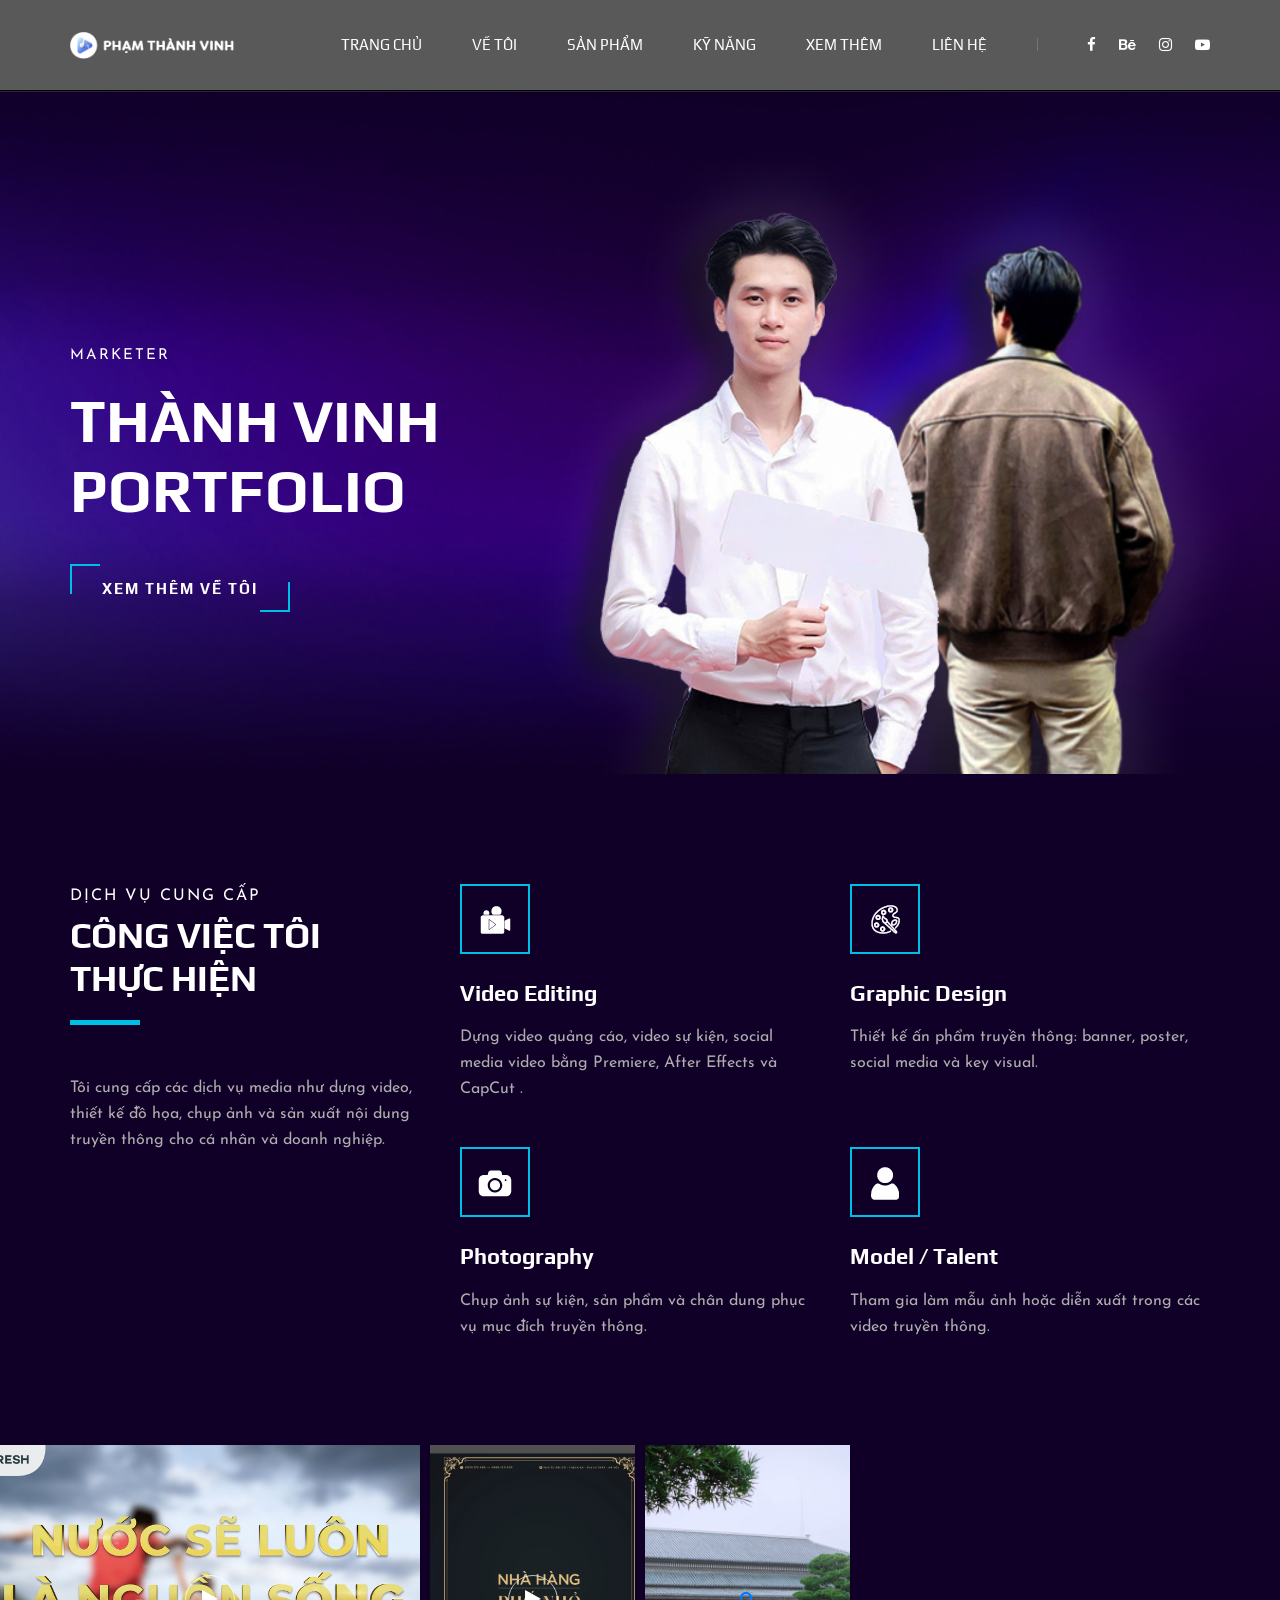
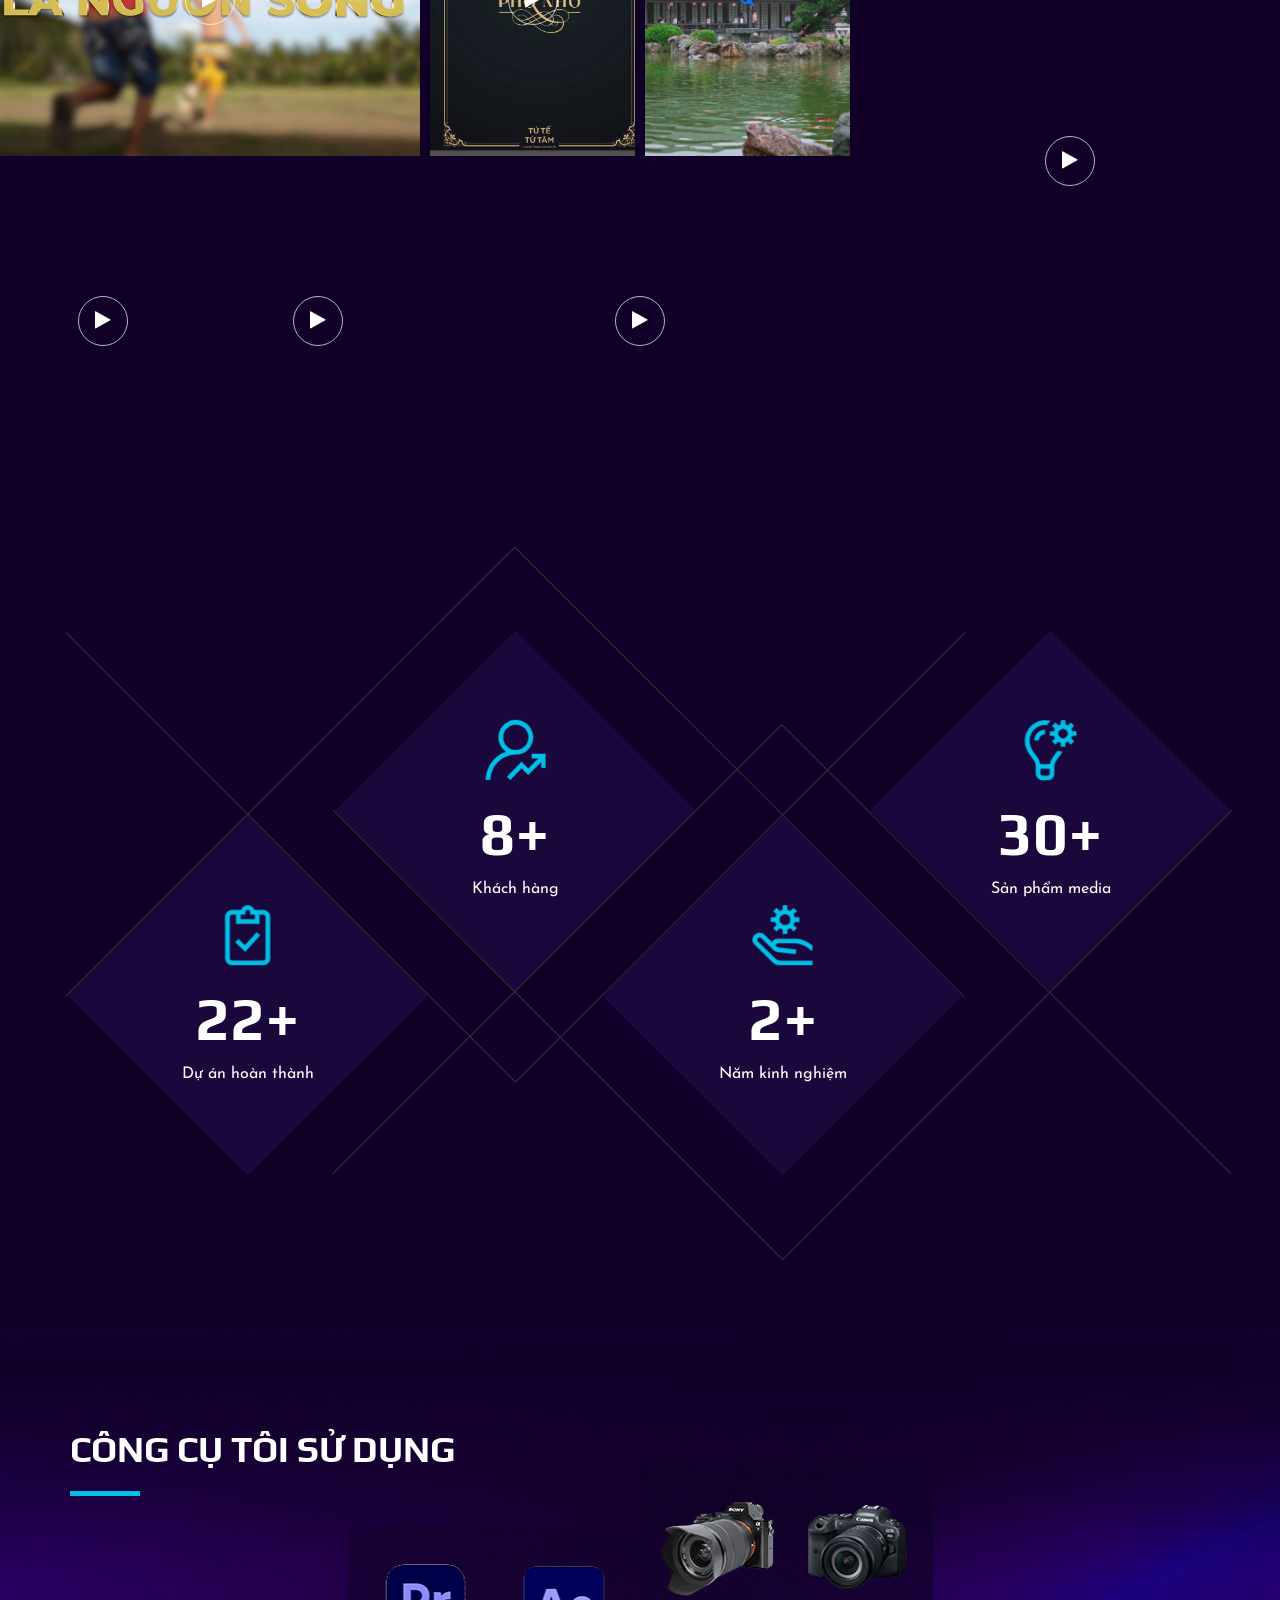
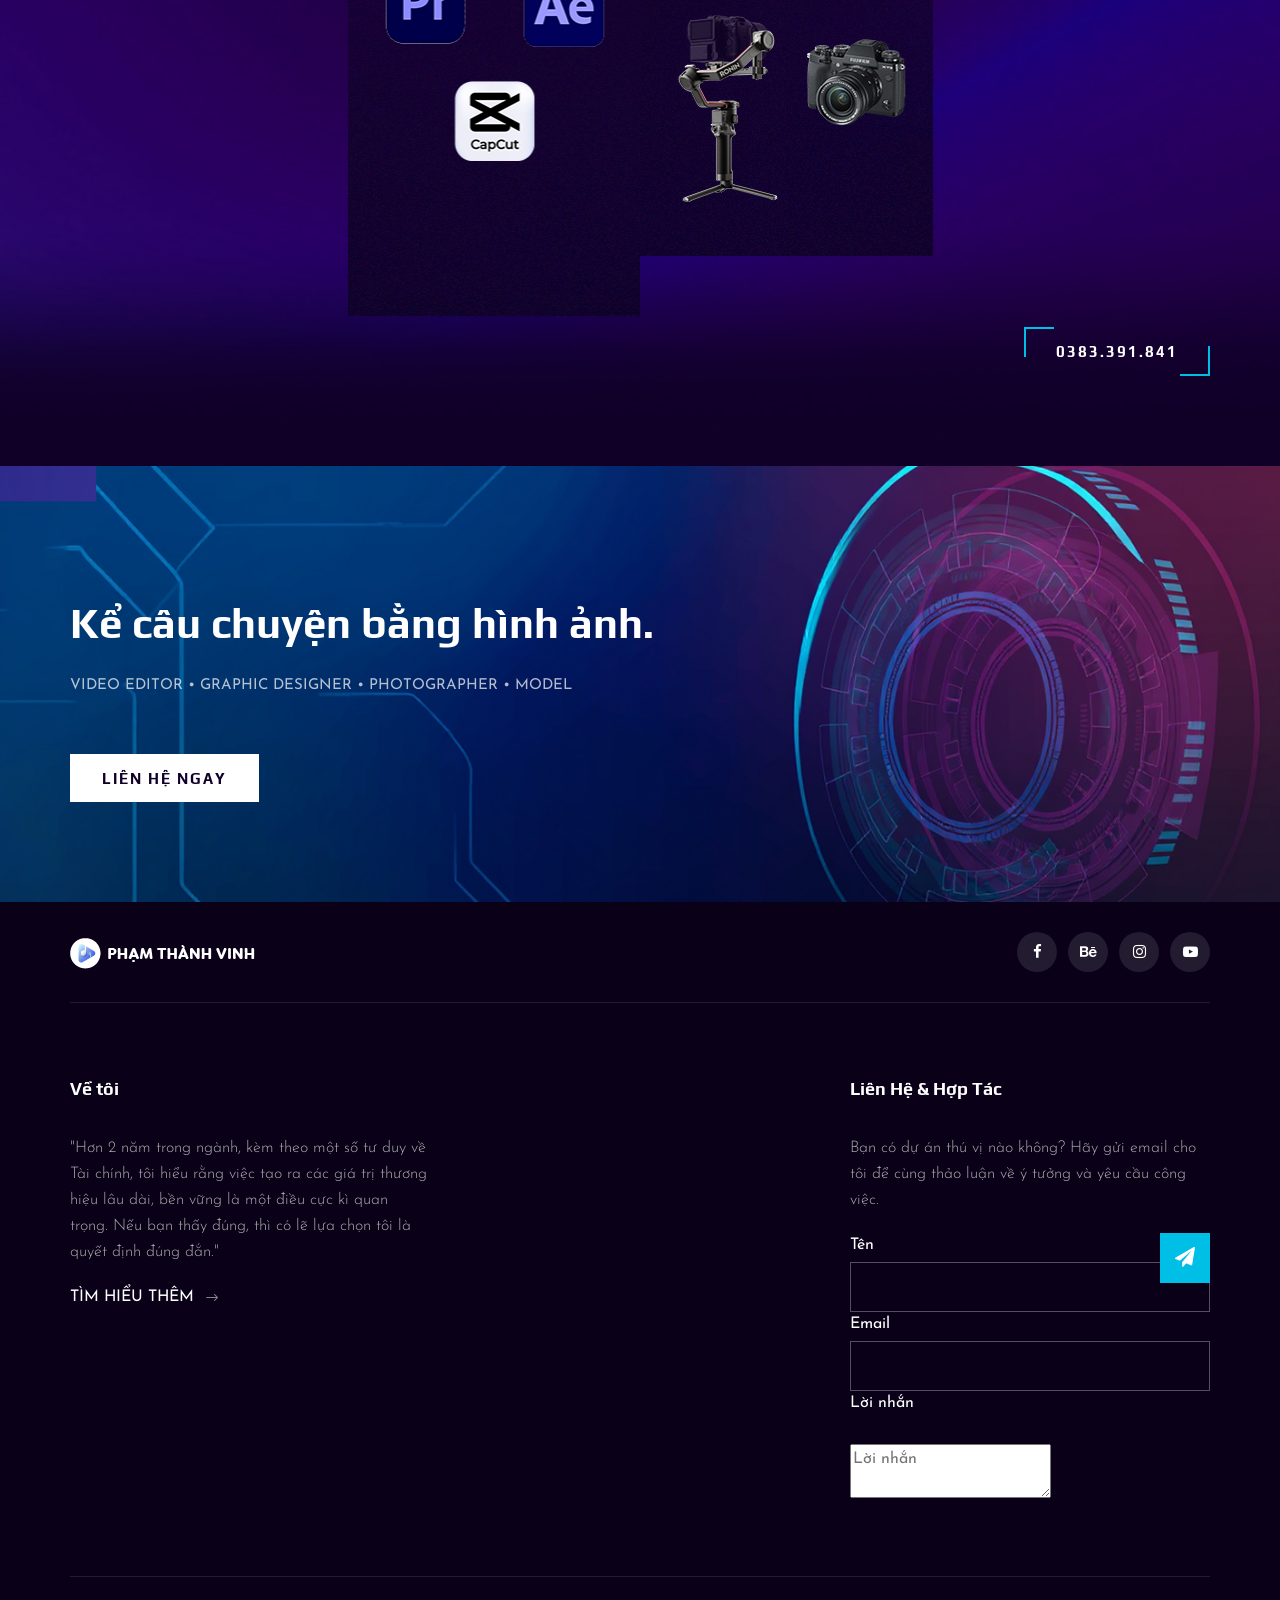
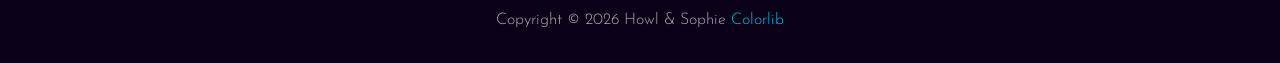
==== commit 4622971d: "update website" ====
--- a/index.html
+++ b/index.html
@@ -45,12 +45,10 @@
                             <ul>
                                 <li><a href="./index.html">Trang chủ</a></li>
                                 <li><a href="./about.html">Về tôi</a></li>
-                                <li><a href="./portfolio.html">Portfolio</a></li>
+                                <li><a href="./portfolio.html">Sản phẩm</a></li>
                                 <li><a href="./services.html">Kỹ năng</a></li>
-                                <li><a href="#">Hành trình</a>
+                                <li><a href="">Xem thêm</a>
                                     <ul class="dropdown">
-                                        <li><a href="./about.html">Về tôi</a></li>
-                                        <li><a href="./portfolio.html">Portfolio</a></li>
                                         <li><a href="./blog.html">Tầm nhìn</a></li>
                                         <li><a href="./blog-details.html">Quan điểm</a></li>
                                     </ul>
@@ -62,7 +60,7 @@
                             <a href="https://www.facebook.com/vinh.phamthanh.946/"><i class="fa fa-facebook"></i></a>
                             <a href="https://www.behance.net/vinhphmthnh"><i class="fa fa-behance"></i></a>
                             <a href="https://www.instagram.com/adtl_nmwhd/"><i class="fa fa-instagram"></i></a>
-                            <a href="https://www.youtube.com/@RogarDawn"><i class="fa fa-youtube-play"></i></a>
+                            <a href="https://www.youtube.com/@thanhvinh_marketer"><i class="fa fa-youtube-play"></i></a>
                         </div>
                     </div>
                 </div>
@@ -80,40 +78,15 @@
                     <div class="row">
                         <div class="col-lg-6">
                             <div class="hero__text">
-                                <span>For website and video editing</span>
-                                <h2>Videographer’s Portfolio</h2>
-                                <a href="#" class="primary-btn">See more about us</a>
-                            </div>
-                        </div>
-                    </div>
-                </div>
-            </div>
-            <div class="hero__item set-bg" data-setbg="img/hero/hero-1.jpg">
-                <div class="container">
-                    <div class="row">
-                        <div class="col-lg-6">
-                            <div class="hero__text">
-                                <span>For website and video editing</span>
-                                <h2>Videographer’s Portfolio</h2>
-                                <a href="#" class="primary-btn">See more about us</a>
-                            </div>
-                        </div>
-                    </div>
-                </div>
-            </div>
-            <div class="hero__item set-bg" data-setbg="img/hero/hero-1.jpg">
-                <div class="container">
-                    <div class="row">
-                        <div class="col-lg-6">
-                            <div class="hero__text">
-                                <span>For website and video editing</span>
-                                <h2>Videographer’s Portfolio</h2>
-                                <a href="#" class="primary-btn">See more about us</a>
-                            </div>
-                        </div>
-                    </div>
-                </div>
-            </div>
+                                <span>Marketer</span>
+                                <h2>Thành Vinh Portfolio</h2>
+                                <a href="https://ptvinh77.github.io/thanhvinh.github.io/?fbclid=IwAR0akLjj1tqVgXewi1gtPWioYMRCW76--IZ8nsB-_i_2BfR1_c66wx91E7I" class="primary-btn" target="_blank"> Xem thêm về tôi </a>
+                            </div>
+                        </div>
+                    </div>
+                </div>
+            </div>
+
         </div>
     </section>
     <!-- Hero Section End -->
@@ -125,12 +98,10 @@
                 <div class="col-lg-4">
                     <div class="services__title">
                         <div class="section-title">
-                            <span>Our services</span>
-                            <h2>What We do?</h2>
-                        </div>
-                        <p>If you hire a videographer of our team you will get a video professional to make a custom
-                            video for your business and, once the project is over.</p>
-                        <a href="#" class="primary-btn">View all services</a>
+                            <span>DỊCH VỤ CUNG CẤP</span>
+                            <h2>CÔNG VIỆC TÔI<br>THỰC HIỆN</h2>
+                        </div>
+                        <p>Tôi cung cấp các dịch vụ media như dựng video, thiết kế đồ họa, chụp ảnh và sản xuất nội dung truyền thông cho cá nhân và doanh nghiệp.</p>
                     </div>
                 </div>
                 <div class="col-lg-8">
@@ -138,41 +109,37 @@
                         <div class="col-lg-6 col-md-6 col-sm-6">
                             <div class="services__item">
                                 <div class="services__item__icon">
-                                    <img src="img/icons/si-1.png" alt="">
+                                    <img src="img/icons/Asset 3.png" alt="">
                                 </div>
-                                <h4>Motion graphics</h4>
-                                <p>Whether you’re halfway through the editing process, or you haven’t even started, our
-                                    post production services can put the finishing touches.</p>
+                                <h4>Video Editing</h4>
+                                <p>Dựng video quảng cáo, video sự kiện, social media video bằng Premiere, After Effects và CapCut  .</p>
                             </div>
                         </div>
                         <div class="col-lg-6 col-md-6 col-sm-6">
                             <div class="services__item">
                                 <div class="services__item__icon">
-                                    <img src="img/icons/si-2.png" alt="">
+                                    <img src="img/icons/Asset 2.png" alt="">
                                 </div>
-                                <h4>Scriptwriting and editing</h4>
-                                <p>Whether you’re halfway through the editing process, or you haven’t even started, our
-                                    post production services can put the finishing touches.</p>
+                                <h4>Graphic Design</h4>
+                                <p>Thiết kế ấn phẩm truyền thông: banner, poster, social media và key visual.</p>
                             </div>
                         </div>
                         <div class="col-lg-6 col-md-6 col-sm-6">
                             <div class="services__item">
                                 <div class="services__item__icon">
-                                    <img src="img/icons/si-3.png" alt="">
+                                    <img src="img/icons/Asset 4.png" alt="">
                                 </div>
-                                <h4>Video distribution</h4>
-                                <p>Whether you’re halfway through the editing process, or you haven’t even started, our
-                                    post production services can put the finishing touches.</p>
+                                <h4>Photography</h4>
+                                <p>Chụp ảnh sự kiện, sản phẩm và chân dung phục vụ mục đích truyền thông.</p>
                             </div>
                         </div>
                         <div class="col-lg-6 col-md-6 col-sm-6">
                             <div class="services__item">
                                 <div class="services__item__icon">
-                                    <img src="img/icons/si-4.png" alt="">
+                                    <img src="img/icons/Asset 1.png" alt="">
                                 </div>
-                                <h4>Video hosting</h4>
-                                <p>Whether you’re halfway through the editing process, or you haven’t even started, our
-                                    post production services can put the finishing touches.</p>
+                                <h4>Model / Talent</h4>
+                                <p>Tham gia làm mẫu ảnh hoặc diễn xuất trong các video truyền thông.</p>
                             </div>
                         </div>
                     </div>
@@ -187,51 +154,65 @@
         <div class="work__gallery">
             <div class="grid-sizer"></div>
             <div class="work__item wide__item set-bg" data-setbg="img/work/work-1.jpg">
-                <a href="https://www.youtube.com/watch?v=LXb3EKWsInQ" class="play-btn video-popup"><i
+                <a href="https://www.youtube.com/watch?v=KlOccTMz7WM" class="play-btn video-popup"><i
                         class="fa fa-play"></i></a>
                 <div class="work__item__hover">
-                    <h4>VIP Auto Tires & Service</h4>
+                    <h4>GIẢI PHÁP LỌC NƯỚC MẶN CỨU SỐNG ĐỒNG BÀO</h4>
                     <ul>
-                        <li>eCommerce</li>
-                        <li>Magento</li>
+                        <li>Layer Fresh</li>
+                        <li>2024</li>
                     </ul>
                 </div>
             </div>
-            <div class="work__item small__item set-bg" data-setbg="img/work/work-2.jpg">
-                <a href="https://www.youtube.com/watch?v=LXb3EKWsInQ" class="play-btn video-popup"><i
-                        class="fa fa-play"></i></a>
-            </div>
-            <div class="work__item small__item set-bg" data-setbg="img/work/work-3.jpg">
-                <a href="https://www.youtube.com/watch?v=LXb3EKWsInQ" class="play-btn video-popup"><i
-                        class="fa fa-play"></i></a>
-            </div>
-            <div class="work__item large__item set-bg" data-setbg="img/work/work-4.jpg">
-                <a href="https://www.youtube.com/watch?v=LXb3EKWsInQ" class="play-btn video-popup"><i
+            <div class="work__item small__item set-bg" data-setbg="img/Screenshot_16.png">
+                <a href="https://online.fliphtml5.com/bsguj/jzay/?fbclid=IwY2xjawQt66ZleHRuA2FlbQIxMQBicmlkETFNRGpZTUNhTEhTNE9LbkFjc3J0YwZhcHBfaWQBMAABHp3QpYohPH66Y8iS1G2-2LW8ysP2mlHbwv7H4pY03uIKfzhPn96oqy9JBlC0_aem_UxZ9okRr5G58SvfLljTEzw  " class="play-btn video-popup"><i
+                        class="fa fa-play"></i></a>
+            </div>
+            <div class="work__item small__item set-bg" data-setbg="img/gallery4/1.jpg">
+                <a href="img/gallery4/1.jpg" class="gallery3">
+                                        <i class="fa fa-search"></i>
+                                    </a>
+                                    <a href="img/gallery4/2.jpg" class="gallery3"></a>
+                                    <a href="img/gallery4/3.jpg" class="gallery3"></a>
+                                    <a href="img/gallery4/4.jpg" class="gallery3"></a>
+                                    <a href="img/gallery4/5.jpg" class="gallery3"></a>
+                                    <a href="img/gallery4/6.jpg" class="gallery3"></a>  
+                                    <a href="img/gallery4/7.jpg" class="gallery3"></a>
+                                    <a href="img/gallery4/8.jpg" class="gallery3"></a>  
+                                    <a href="img/gallery4/9.jpg" class="gallery3"></a>
+                                    <a href="img/gallery4/10.jpg" class="gallery3"></a>
+                                    <a href="img/gallery4/11.jpg" class="gallery3"></a>
+                                    <a href="img/gallery4/12.jpg" class="gallery3"></a>
+                                    <a href="img/gallery4/13.jpg" class="gallery3"></a>
+
+            </div>
+            <div class="work__item large__item set-bg" data-setbg="img/screenshot_15.png">
+                <a href="https://www.youtube.com/watch?v=jIP9T06-9OA" class="play-btn video-popup"><i
                         class="fa fa-play"></i></a>
                 <div class="work__item__hover">
-                    <h4>VIP Auto Tires & Service</h4>
+                    <h4>Giải Tennis Tranh Cúp The Best Solution Law</h4>
                     <ul>
-                        <li>eCommerce</li>
-                        <li>Magento</li>
+                        <li>Layer Fresh</li>
+                        <li>2024</li>
                     </ul>
                 </div>
             </div>
-            <div class="work__item small__item set-bg" data-setbg="img/work/work-5.jpg">
-                <a href="https://www.youtube.com/watch?v=LXb3EKWsInQ" class="play-btn video-popup"><i
-                        class="fa fa-play"></i></a>
-            </div>
-            <div class="work__item small__item set-bg" data-setbg="img/work/work-6.jpg">
-                <a href="https://www.youtube.com/watch?v=LXb3EKWsInQ" class="play-btn video-popup"><i
-                        class="fa fa-play"></i></a>
-            </div>
-            <div class="work__item wide__item set-bg" data-setbg="img/work/work-7.jpg">
-                <a href="https://www.youtube.com/watch?v=LXb3EKWsInQ" class="play-btn video-popup"><i
+            <div class="work__item small__item set-bg" data-setbg="img/screenshot_1.png">
+                <a href="https://www.youtube.com/watch?v=cXnGcpuYP0s" class="play-btn video-popup"><i
+                        class="fa fa-play"></i></a>
+            </div>
+            <div class="work__item small__item set-bg" data-setbg="img/screenshot_8.png">
+                <a href="https://www.youtube.com/watch?v=1QsqWmf87gI" class="play-btn video-popup"><i
+                        class="fa fa-play"></i></a>
+            </div>
+            <div class="work__item wide__item set-bg" data-setbg="img/screenshot_12.png">
+                <a href="https://www.youtube.com/watch?v=KfPK0Oy2hpo" class="play-btn video-popup"><i
                         class="fa fa-play"></i></a>
                 <div class="work__item__hover">
-                    <h4>VIP Auto Tires & Service</h4>
+                    <h4>IELTS Arena: Niềm Say Mê</h4>
                     <ul>
-                        <li>eCommerce</li>
-                        <li>Magento</li>
+                        <li>Ielts Arena</li>
+                        <li>2025</li>
                     </ul>
                 </div>
             </div>
@@ -248,8 +229,8 @@
                         <div class="counter__item">
                             <div class="counter__item__text">
                                 <img src="img/icons/ci-1.png" alt="">
-                                <h2 class="counter_num">230</h2>
-                                <p>Compled Projects</p>
+                                <h2 class="counter_num">37</h2>
+                                <p>Dự án hoàn thành</p>
                             </div>
                         </div>
                     </div>
@@ -257,8 +238,8 @@
                         <div class="counter__item second__item">
                             <div class="counter__item__text">
                                 <img src="img/icons/ci-2.png" alt="">
-                                <h2 class="counter_num">1068</h2>
-                                <p>Happy clients</p>
+                                <h2 class="counter_num">12</h2>
+                                <p>Khách hàng</p>
                             </div>
                         </div>
                     </div>
@@ -266,8 +247,8 @@
                         <div class="counter__item third__item">
                             <div class="counter__item__text">
                                 <img src="img/icons/ci-3.png" alt="">
-                                <h2 class="counter_num">230</h2>
-                                <p>Perspective clients</p>
+                                <h2 class="counter_num">3</h2>
+                                <p>Năm kinh nghiệm</p>
                             </div>
                         </div>
                     </div>
@@ -275,8 +256,8 @@
                         <div class="counter__item four__item">
                             <div class="counter__item__text">
                                 <img src="img/icons/ci-4.png" alt="">
-                                <h2 class="counter_num">230</h2>
-                                <p>Compled Projects</p>
+                                <h2 class="counter_num">50</h2>
+                                <p>Sản phẩm media</p>
                             </div>
                         </div>
                     </div>
@@ -292,190 +273,59 @@
             <div class="row">
                 <div class="col-lg-12">
                     <div class="section-title team__title">
-                        <span>Nice to meet</span>
-                        <h2>OUR Team</h2>
+                        
+                        <h2>Công cụ tôi sử dụng</h2>
                     </div>
                 </div>
             </div>
             <div class="row">
                 <div class="col-lg-3 col-md-6 col-sm-6 p-0">
-                    <div class="team__item set-bg" data-setbg="img/team/team-1.jpg">
+                    <div class="team__item set-bg" data-setbg="img/thietke.png">
                         <div class="team__item__text">
-                            <h4>AMANDA STONE</h4>
-                            <p>Videographer</p>
-                            <div class="team__item__social">
-                                <a href="#"><i class="fa fa-facebook"></i></a>
-                                <a href="#"><i class="fa fa-twitter"></i></a>
-                                <a href="#"><i class="fa fa-dribbble"></i></a>
-                                <a href="#"><i class="fa fa-instagram"></i></a>
-                            </div>
+                            <h4>Thiết kế<br>& Xử lý Hình ảnh</h4>
                         </div>
                     </div>
                 </div>
                 <div class="col-lg-3 col-md-6 col-sm-6 p-0">
-                    <div class="team__item team__item--second set-bg" data-setbg="img/team/team-2.jpg">
+                    <div class="team__item team__item--second set-bg" data-setbg="img/editvideo.png">
                         <div class="team__item__text">
-                            <h4>AMANDA STONE</h4>
-                            <p>Videographer</p>
-                            <div class="team__item__social">
-                                <a href="#"><i class="fa fa-facebook"></i></a>
-                                <a href="#"><i class="fa fa-twitter"></i></a>
-                                <a href="#"><i class="fa fa-dribbble"></i></a>
-                                <a href="#"><i class="fa fa-instagram"></i></a>
-                            </div>
+                            <h4>Sản xuất & Chỉnh sửa Video</h4>
                         </div>
                     </div>
                 </div>
                 <div class="col-lg-3 col-md-6 col-sm-6 p-0">
-                    <div class="team__item team__item--third set-bg" data-setbg="img/team/team-3.jpg">
+                    <div class="team__item team__item--third set-bg" data-setbg="img/thietbi.png">
                         <div class="team__item__text">
-                            <h4>AMANDA STONE</h4>
-                            <p>Videographer</p>
-                            <div class="team__item__social">
-                                <a href="#"><i class="fa fa-facebook"></i></a>
-                                <a href="#"><i class="fa fa-twitter"></i></a>
-                                <a href="#"><i class="fa fa-dribbble"></i></a>
-                                <a href="#"><i class="fa fa-instagram"></i></a>
-                            </div>
+                            <h4>Trang thiết bị từng dùng</h4>
                         </div>
                     </div>
                 </div>
                 <div class="col-lg-3 col-md-6 col-sm-6 p-0">
-                    <div class="team__item team__item--four set-bg" data-setbg="img/team/team-4.jpg">
+                    <div class="team__item team__item--four set-bg" data-setbg="img/kehoach.png">
                         <div class="team__item__text">
-                            <h4>AMANDA STONE</h4>
-                            <p>Videographer</p>
-                            <div class="team__item__social">
-                                <a href="#"><i class="fa fa-facebook"></i></a>
-                                <a href="#"><i class="fa fa-twitter"></i></a>
-                                <a href="#"><i class="fa fa-dribbble"></i></a>
-                                <a href="#"><i class="fa fa-instagram"></i></a>
+                            <h4>Lên kế hoạch, làm việc</h4>
                             </div>
                         </div>
                     </div>
                 </div>
                 <div class="col-lg-12 p-0">
                     <div class="team__btn">
-                        <a href="#" class="primary-btn">Meet Our Team</a>
+                        <a href="#" class="primary-btn">0383.391.841</a>
                     </div>
                 </div>
             </div>
         </div>
     </section>
     <!-- Team Section End -->
-
-    <!-- Latest Blog Section Begin -->
-    <section class="latest spad">
-        <div class="container">
-            <div class="row">
-                <div class="col-lg-12">
-                    <div class="section-title center-title">
-                        <span>Our Blog</span>
-                        <h2>Blog Update</h2>
-                    </div>
-                </div>
-            </div>
-            <div class="row">
-                <div class="latest__slider owl-carousel">
-                    <div class="col-lg-4">
-                        <div class="blog__item latest__item">
-                            <h4>What Makes Users Want to Share a Video on Social Media?</h4>
-                            <ul>
-                                <li>Jan 03, 2020</li>
-                                <li>05 Comment</li>
-                            </ul>
-                            <p>We recently launched a new website for a Vital client and wanted to share some of the
-                                cool features we were able...</p>
-                            <a href="#">Read more <span class="arrow_right"></span></a>
-                        </div>
-                    </div>
-                    <div class="col-lg-4">
-                        <div class="blog__item latest__item">
-                            <h4>Bumper Ads: How to Tell a Story in 6 Seconds</h4>
-                            <ul>
-                                <li>Jan 03, 2020</li>
-                                <li>05 Comment</li>
-                            </ul>
-                            <p>We recently launched a new website for a Vital client and wanted to share some of the
-                                cool features we were able...</p>
-                            <a href="#">Read more <span class="arrow_right"></span></a>
-                        </div>
-                    </div>
-                    <div class="col-lg-4">
-                        <div class="blog__item latest__item">
-                            <h4>What Makes Users Want to Share a Video on Social Media?</h4>
-                            <ul>
-                                <li>Jan 03, 2020</li>
-                                <li>05 Comment</li>
-                            </ul>
-                            <p>We recently launched a new website for a Vital client and wanted to share some of the
-                                cool features we were able...</p>
-                            <a href="#">Read more <span class="arrow_right"></span></a>
-                        </div>
-                    </div>
-                    <div class="col-lg-4">
-                        <div class="blog__item latest__item">
-                            <h4>Bumper Ads: How to Tell a Story in 6 Seconds</h4>
-                            <ul>
-                                <li>Jan 03, 2020</li>
-                                <li>05 Comment</li>
-                            </ul>
-                            <p>We recently launched a new website for a Vital client and wanted to share some of the
-                                cool features we were able...</p>
-                            <a href="#">Read more <span class="arrow_right"></span></a>
-                        </div>
-                    </div>
-                    <div class="col-lg-4">
-                        <div class="blog__item latest__item">
-                            <h4>What Makes Users Want to Share a Video on Social Media?</h4>
-                            <ul>
-                                <li>Jan 03, 2020</li>
-                                <li>05 Comment</li>
-                            </ul>
-                            <p>We recently launched a new website for a Vital client and wanted to share some of the
-                                cool features we were able...</p>
-                            <a href="#">Read more <span class="arrow_right"></span></a>
-                        </div>
-                    </div>
-                    <div class="col-lg-4">
-                        <div class="blog__item latest__item">
-                            <h4>What Makes Users Want to Share a Video on Social Media?</h4>
-                            <ul>
-                                <li>Jan 03, 2020</li>
-                                <li>05 Comment</li>
-                            </ul>
-                            <p>We recently launched a new website for a Vital client and wanted to share some of the
-                                cool features we were able...</p>
-                            <a href="#">Read more <span class="arrow_right"></span></a>
-                        </div>
-                    </div>
-                    <div class="col-lg-4">
-                        <div class="blog__item latest__item">
-                            <h4>What Makes Users Want to Share a Video on Social Media?</h4>
-                            <ul>
-                                <li>Jan 03, 2020</li>
-                                <li>05 Comment</li>
-                            </ul>
-                            <p>We recently launched a new website for a Vital client and wanted to share some of the
-                                cool features we were able...</p>
-                            <a href="#">Read more <span class="arrow_right"></span></a>
-                        </div>
-                    </div>
-                </div>
-            </div>
-        </div>
-    </section>
-    <!-- Latest Blog Section End -->
-
     <!-- Call To Action Section Begin -->
-    <section class="callto spad set-bg" data-setbg="img/callto-bg.jpg">
+    <section class="callto spad set-bg" data-setbg="img/callto-bg1.jpg">
         <div class="container">
             <div class="row">
                 <div class="col-lg-8">
                     <div class="callto__text">
-                        <h2>Fresh Ideas, Fresh Moments Giving Wings to your Stories.</h2>
-                        <p>INC5000, Best places to work 2019</p>
-                        <a href="#">Start your stories</a>
+                        <h2>Kể câu chuyện bằng hình ảnh.</h2>
+                        <p>Video Editor • Graphic Designer • Photographer • Model</p>
+                        <a href="#contact-form">LIÊN HỆ NGAY</a>
                     </div>
                 </div>
             </div>
@@ -498,7 +348,7 @@
                             <a href="https://www.facebook.com/vinh.phamthanh.946/"><i class="fa fa-facebook"></i></a>
                             <a href="https://www.behance.net/vinhphmthnh"><i class="fa fa-behance"></i></a>
                             <a href="https://www.instagram.com/adtl_nmwhd/"><i class="fa fa-instagram"></i></a>
-                            <a href="https://www.youtube.com/@RogarDawn"><i class="fa fa-youtube-play"></i></a>
+                            <a href="https://www.youtube.com/@thanhvinh_marketer"><i class="fa fa-youtube-play"></i></a>
                         </div>
                     </div>
                 </div>
@@ -509,7 +359,7 @@
                         <div class="footer__option__item">
                             <h5>Về tôi</h5>
                             <p>"Hơn 2 năm trong ngành, kèm theo một số tư duy về Tài chính, tôi hiểu rằng việc tạo ra các giá trị thương hiệu lâu dài, bền vững là một điều cực kì quan trọng. Nếu bạn thấy đúng, thì có lẽ lựa chọn tôi là quyết định đúng đắn."</p>
-                            <a href="https://www.facebook.com/vinh.phamthanh.946/" class="read__more">Tìm hiểu thêm <span class="arrow_right"></span></a>
+                            <a href="https://www.facebook.com/vinh.phamthanh.946/" class="read__more" target="_blank" rel="noopener noreferrer">TÌM HIỂU THÊM <span class="arrow_right"></span></a>
                         </div>
                     </div>
                     <div class="col-lg-2 col-md-3 col-sm-3">
@@ -524,7 +374,7 @@
                         <div class="footer__option__item">
                             <h5>Liên Hệ & Hợp Tác</h5>
                             <p>Bạn có dự án thú vị nào không? Hãy gửi email cho tôi để cùng thảo luận về ý tưởng và yêu cầu công việc.</p>
-                            <form action="https://formspree.io/f/mnnlygov" method="POST">
+                            <form id="contact-form" action="https://formspree.io/f/mnnlygov" method="POST">
                                 <label for="name">Tên</label>
                                 <input id="name" type="text" name="name" required /><br />
                                 <label for="email">Email</label>
@@ -565,4 +415,5 @@
     <script src="js/main.js"></script>
 </body>
 
-</html>+</html>
+
--- a/css/style.css
+++ b/css/style.css
@@ -144,6 +144,10 @@
 .set-bg {
   background-repeat: no-repeat;
   background-size: cover;
+  background-position: center center;
+}
+
+.top-bg {
   background-position: top center;
 }
 
@@ -294,17 +298,31 @@
   Header
 -----------------------*/
 .header {
-  position: absolute;
+  position: fixed;
   left: 0;
   top: 0;
   width: 100%;
-  background: transparent;
-  border-bottom: 1px solid rgba(255, 255, 255, 0.1);
-  z-index: 9;
+  background: rgba(0, 0, 0, 0.65);
+  border-bottom: 1px solid rgba(255, 255, 255, 0.15);
+  z-index: 999;
+  transition: background 0.3s ease;
+}
+
+body {
+  padding-top: 90px;
+}
+
+.header .container .row {
+  align-items: center;
 }
 
 .header__logo {
-  padding: 30px 0;
+  padding: 0;
+}
+
+.header__nav__option {
+  text-align: right;
+  padding: 0;
 }
 .header__logo a {
   display: inline-block;
@@ -843,8 +861,9 @@
   margin-bottom: 55px;
 }
 .callto__text a {
-  color: #ffffff;
-  background: #00bfe7;
+  /* white box with dark-purple text */
+  background: #ffffff;
+  color: #100028;
   font-size: 15px;
   font-weight: 700;
   font-family: "Play", sans-serif;
@@ -933,6 +952,14 @@
 .footer__option__item form {
   position: relative;
 }
+
+/* labels should stand out on dark footer background */
+.footer__option__item form label {
+  color: #ffffff;
+  display: block;
+  margin-bottom: 5px;
+}
+
 .footer__option__item form input {
   height: 50px;
   width: 100%;
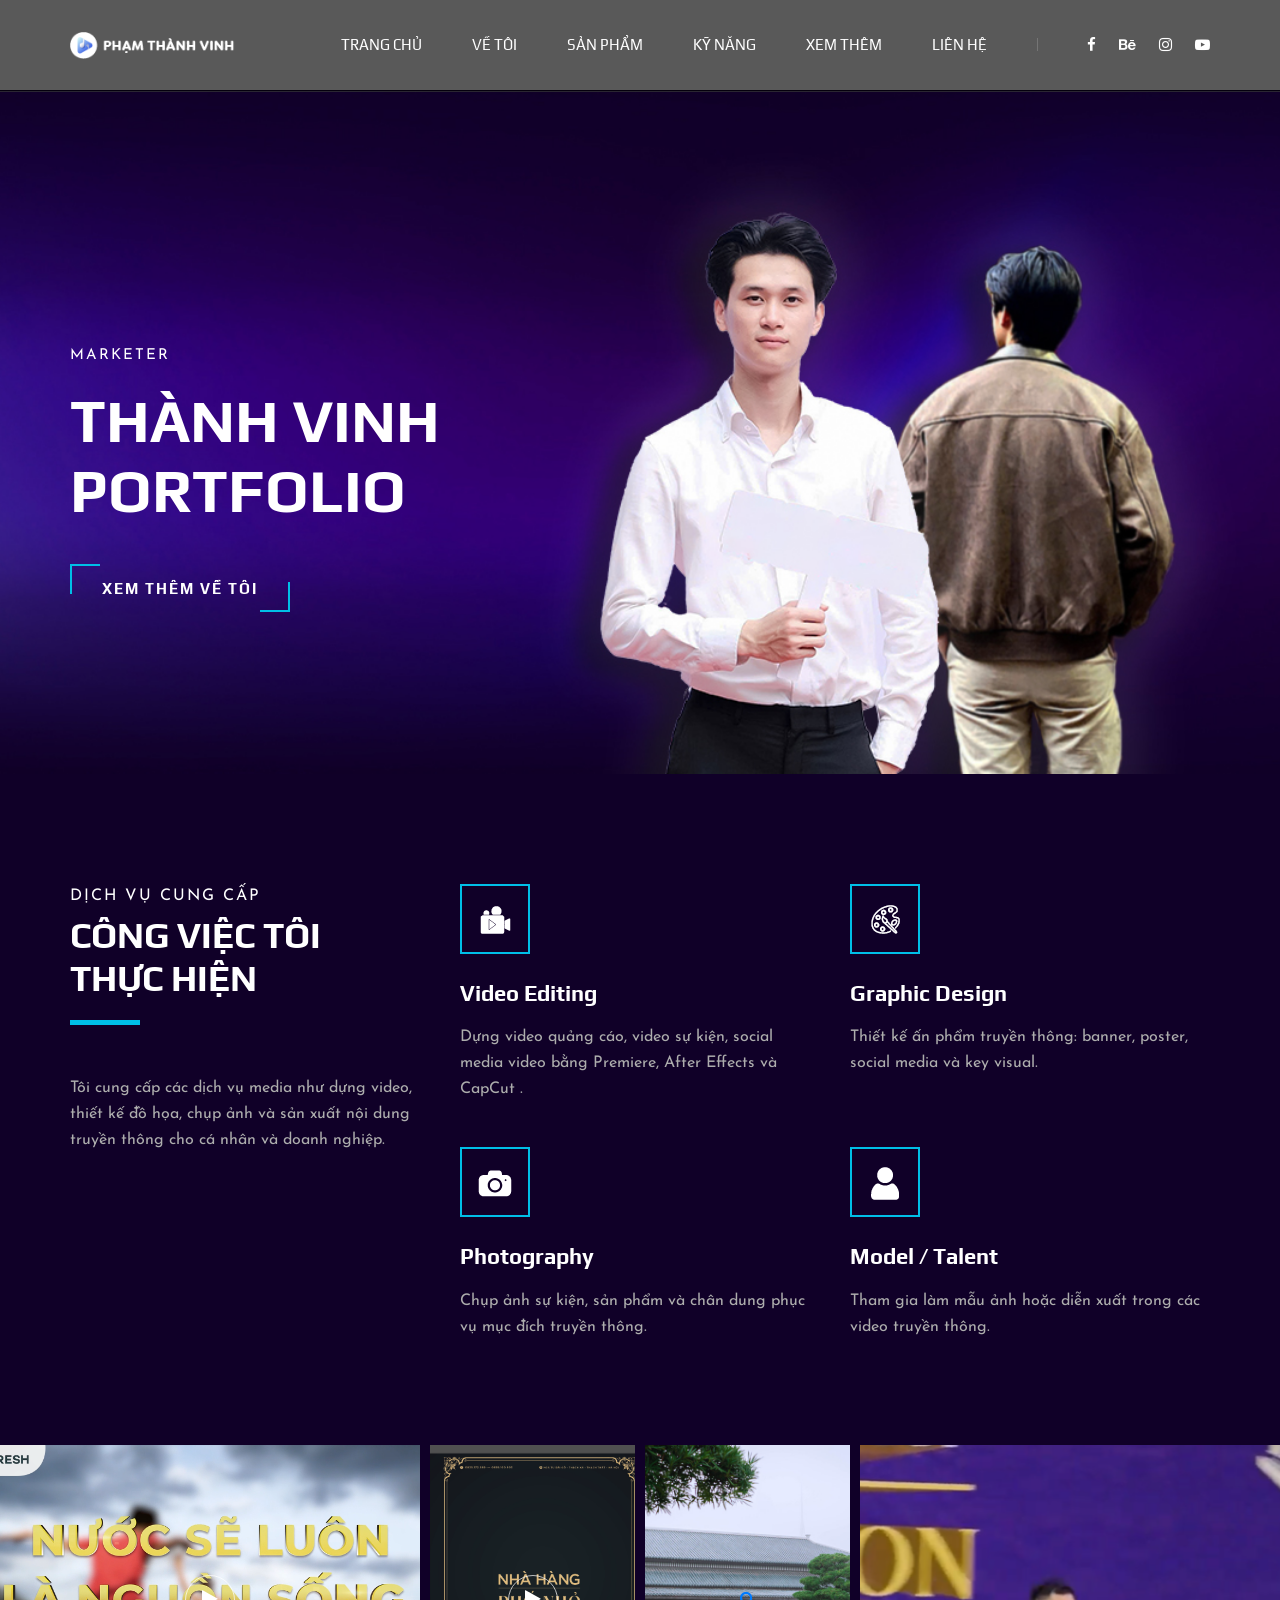
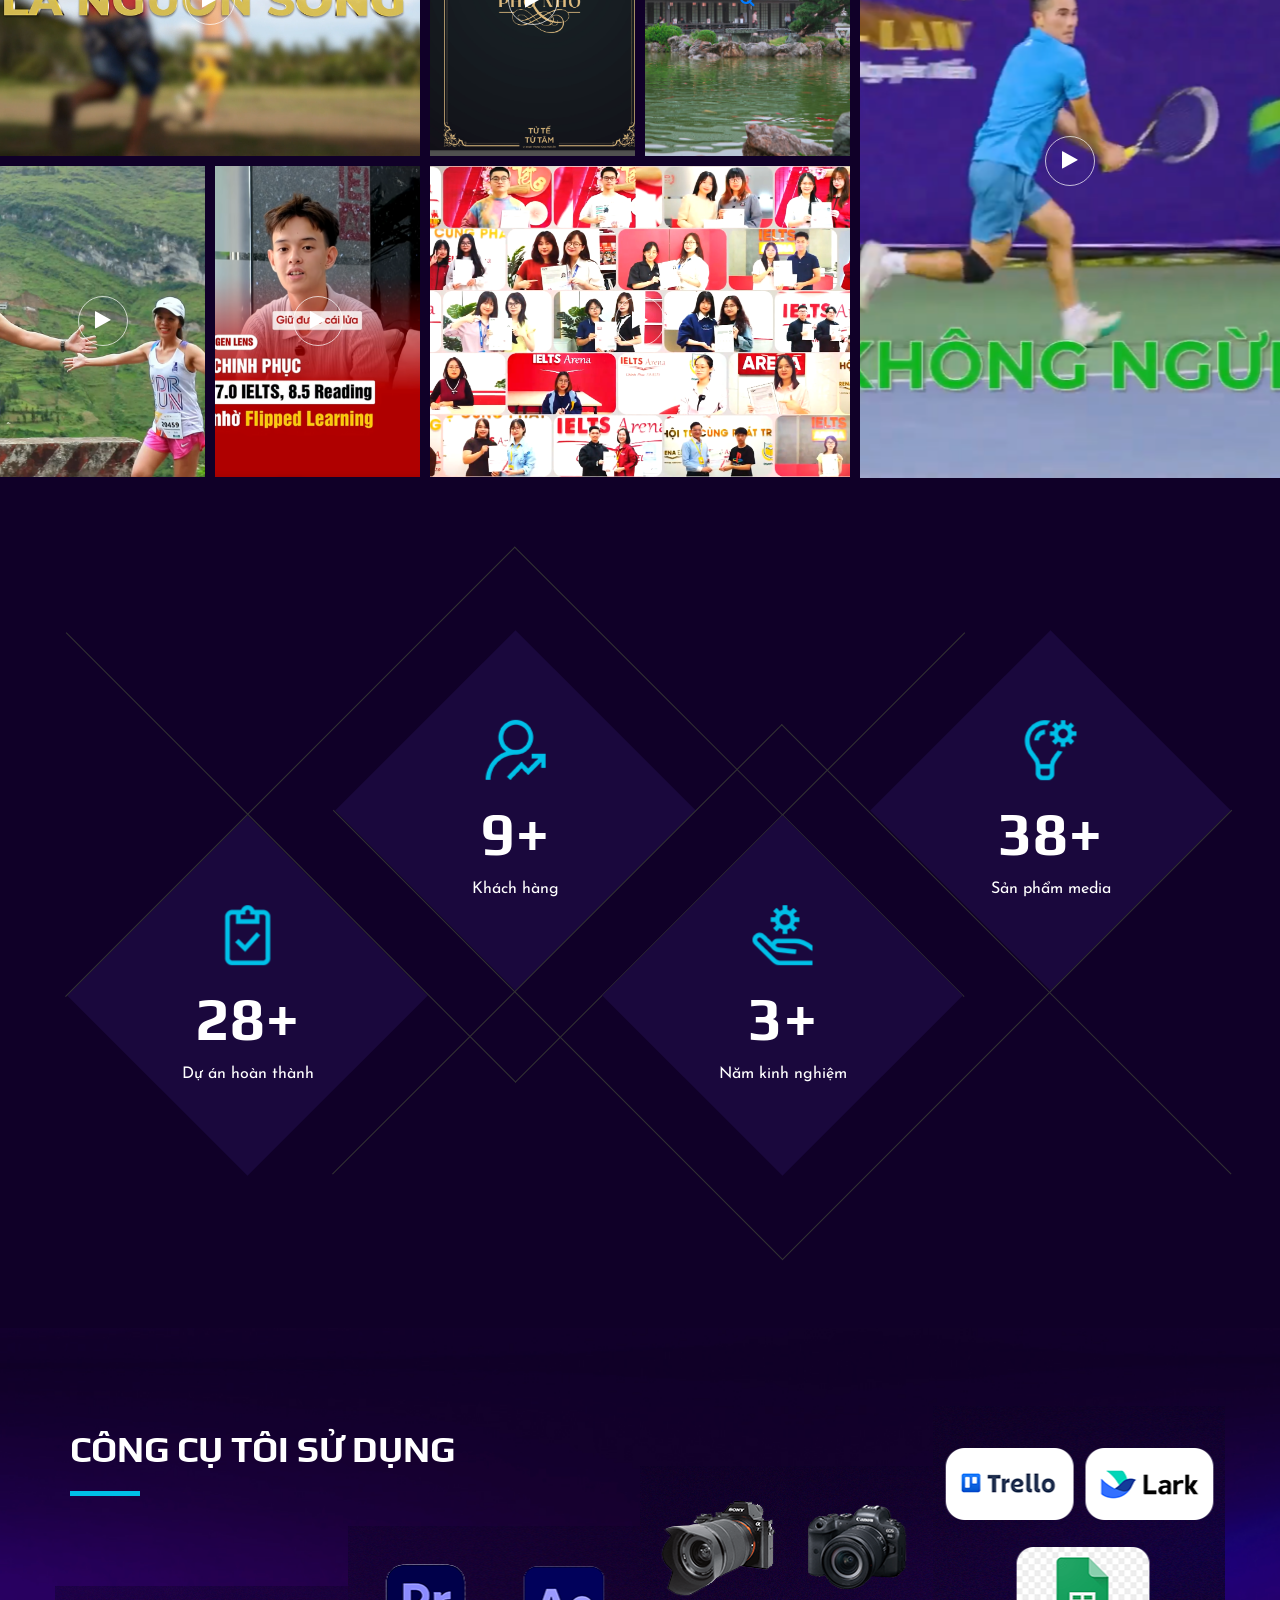
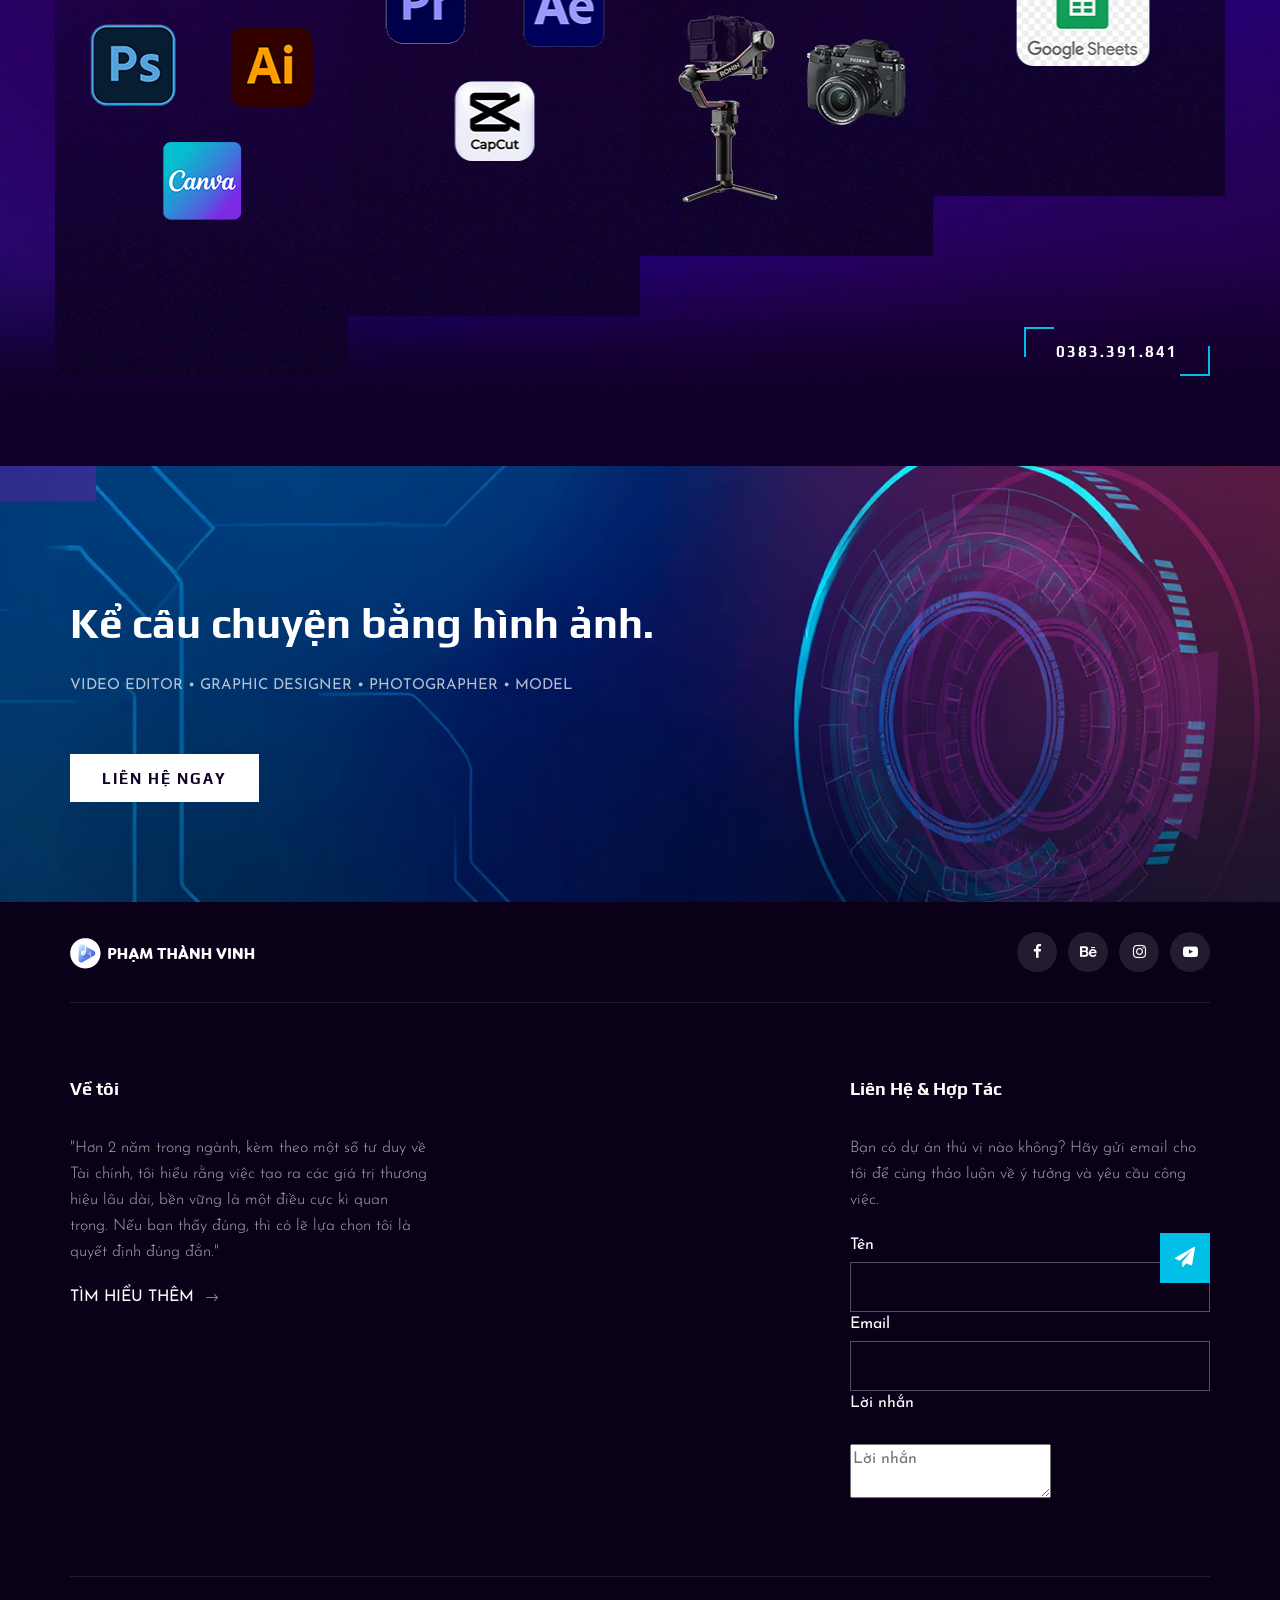
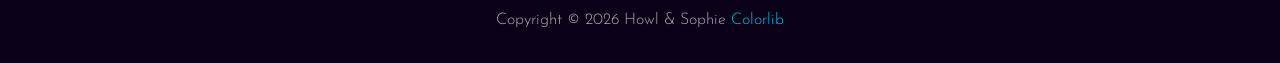
==== commit 58a26a9c: "update website" ====
--- a/index.html
+++ b/index.html
@@ -186,7 +186,7 @@
                                     <a href="img/gallery4/13.jpg" class="gallery3"></a>
 
             </div>
-            <div class="work__item large__item set-bg" data-setbg="img/screenshot_15.png">
+            <div class="work__item large__item set-bg" data-setbg="img/Screenshot_15.png">
                 <a href="https://www.youtube.com/watch?v=jIP9T06-9OA" class="play-btn video-popup"><i
                         class="fa fa-play"></i></a>
                 <div class="work__item__hover">
@@ -197,15 +197,15 @@
                     </ul>
                 </div>
             </div>
-            <div class="work__item small__item set-bg" data-setbg="img/screenshot_1.png">
+            <div class="work__item small__item set-bg" data-setbg="img/Screenshot_1.png">
                 <a href="https://www.youtube.com/watch?v=cXnGcpuYP0s" class="play-btn video-popup"><i
                         class="fa fa-play"></i></a>
             </div>
-            <div class="work__item small__item set-bg" data-setbg="img/screenshot_8.png">
+            <div class="work__item small__item set-bg" data-setbg="img/Screenshot_8.png">
                 <a href="https://www.youtube.com/watch?v=1QsqWmf87gI" class="play-btn video-popup"><i
                         class="fa fa-play"></i></a>
             </div>
-            <div class="work__item wide__item set-bg" data-setbg="img/screenshot_12.png">
+            <div class="work__item wide__item set-bg" data-setbg="img/Screenshot_12.png">
                 <a href="https://www.youtube.com/watch?v=KfPK0Oy2hpo" class="play-btn video-popup"><i
                         class="fa fa-play"></i></a>
                 <div class="work__item__hover">
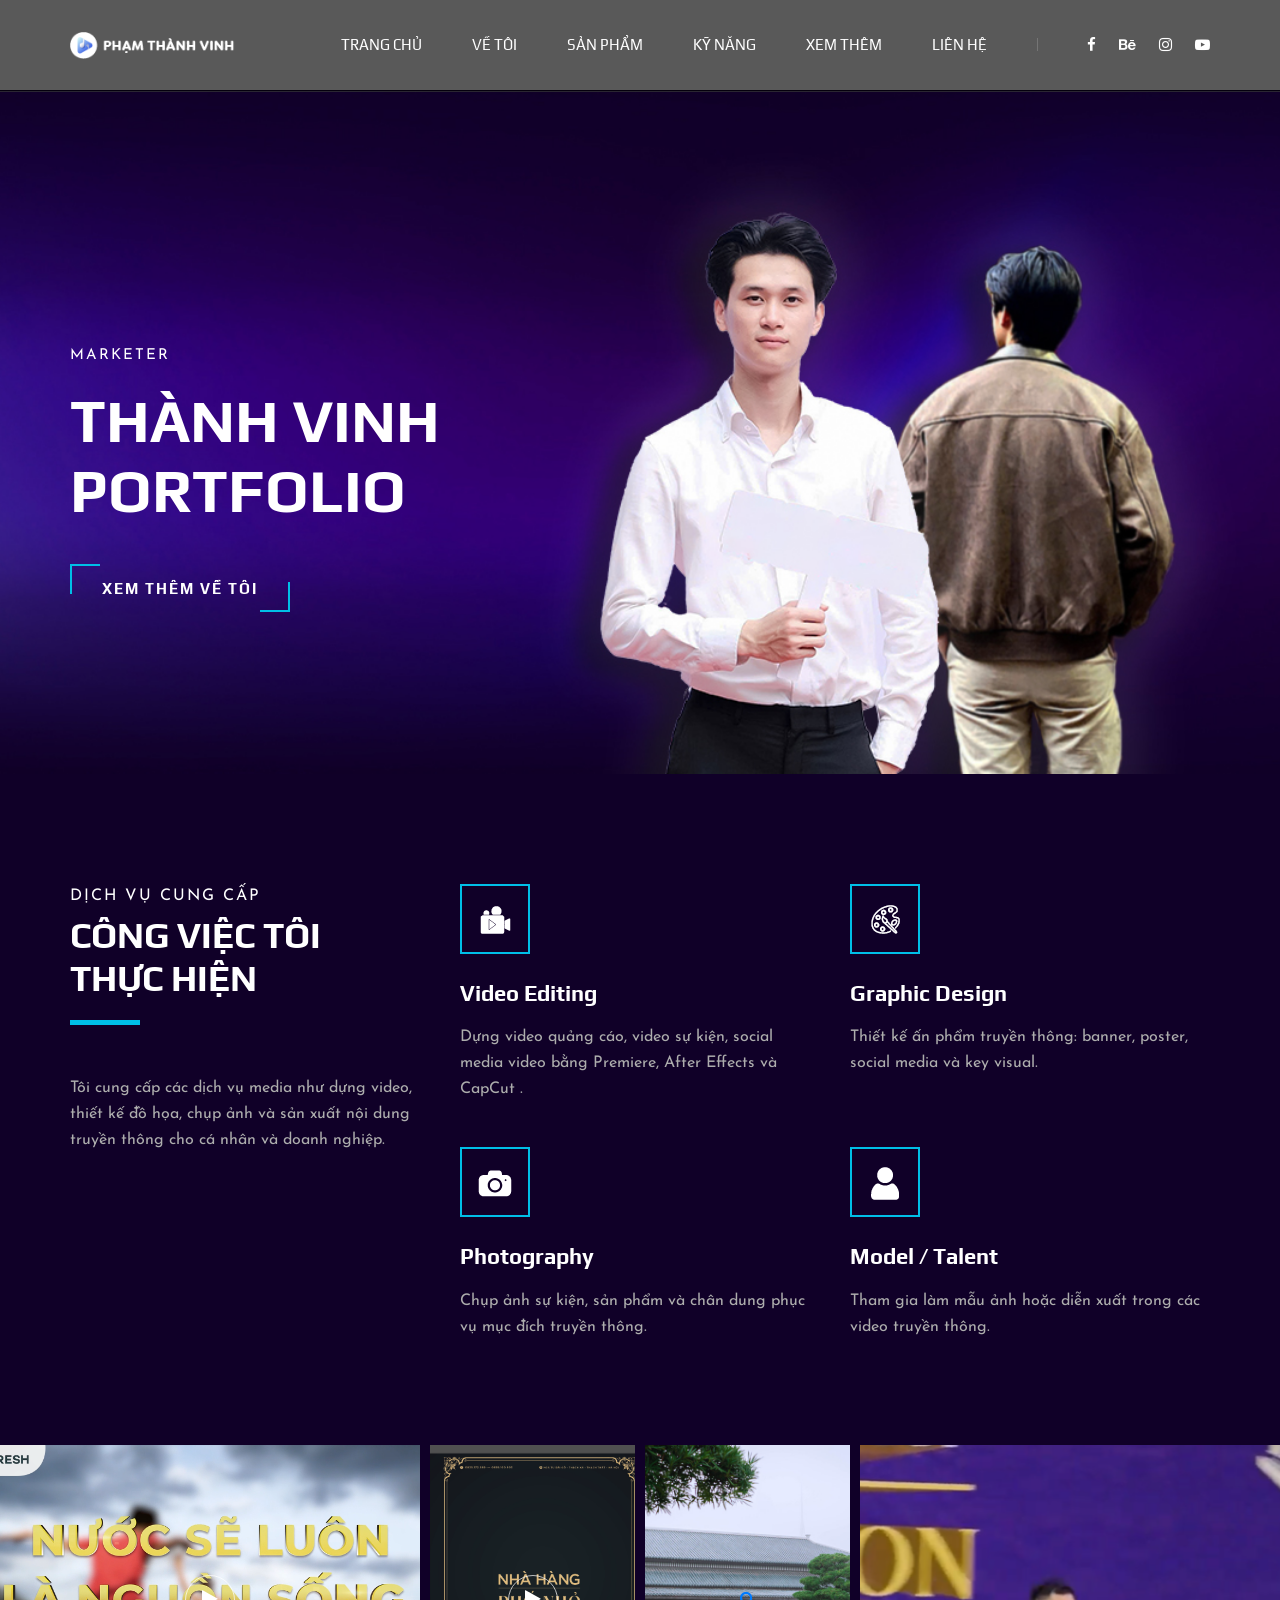
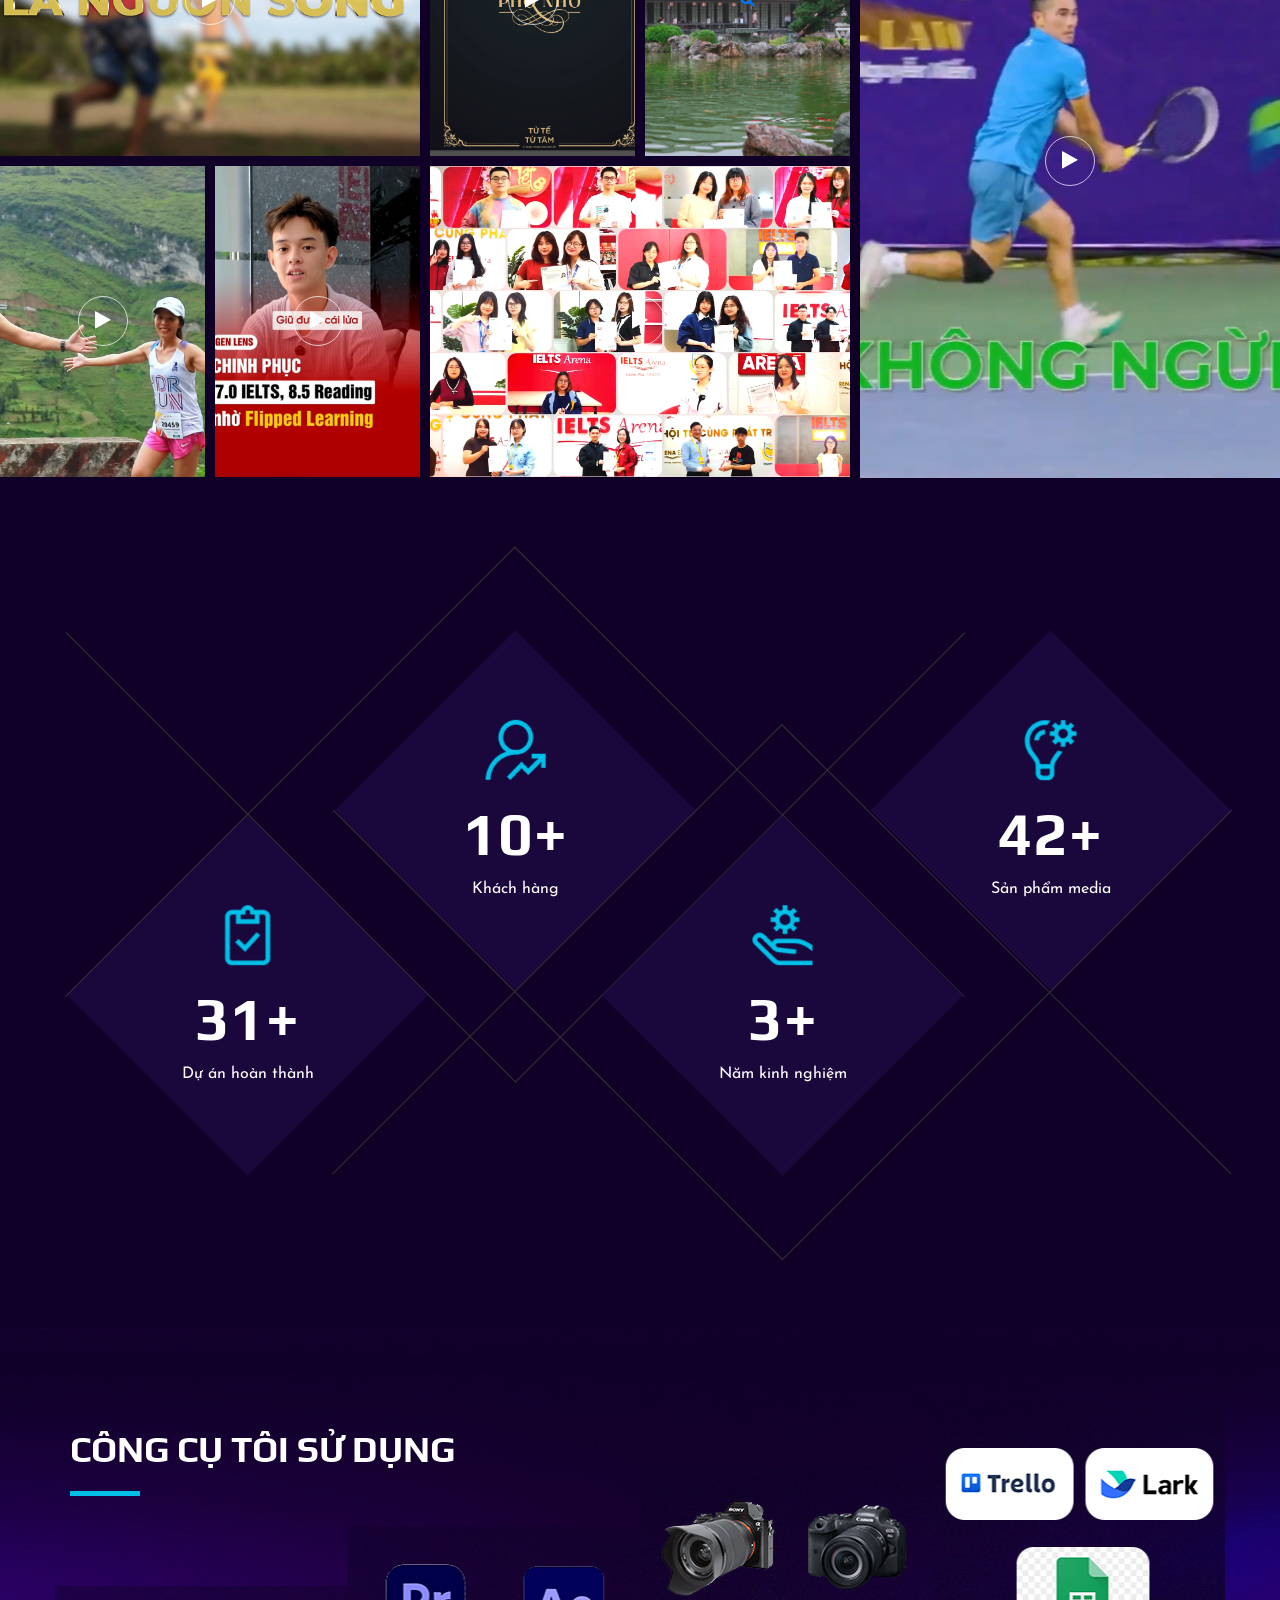
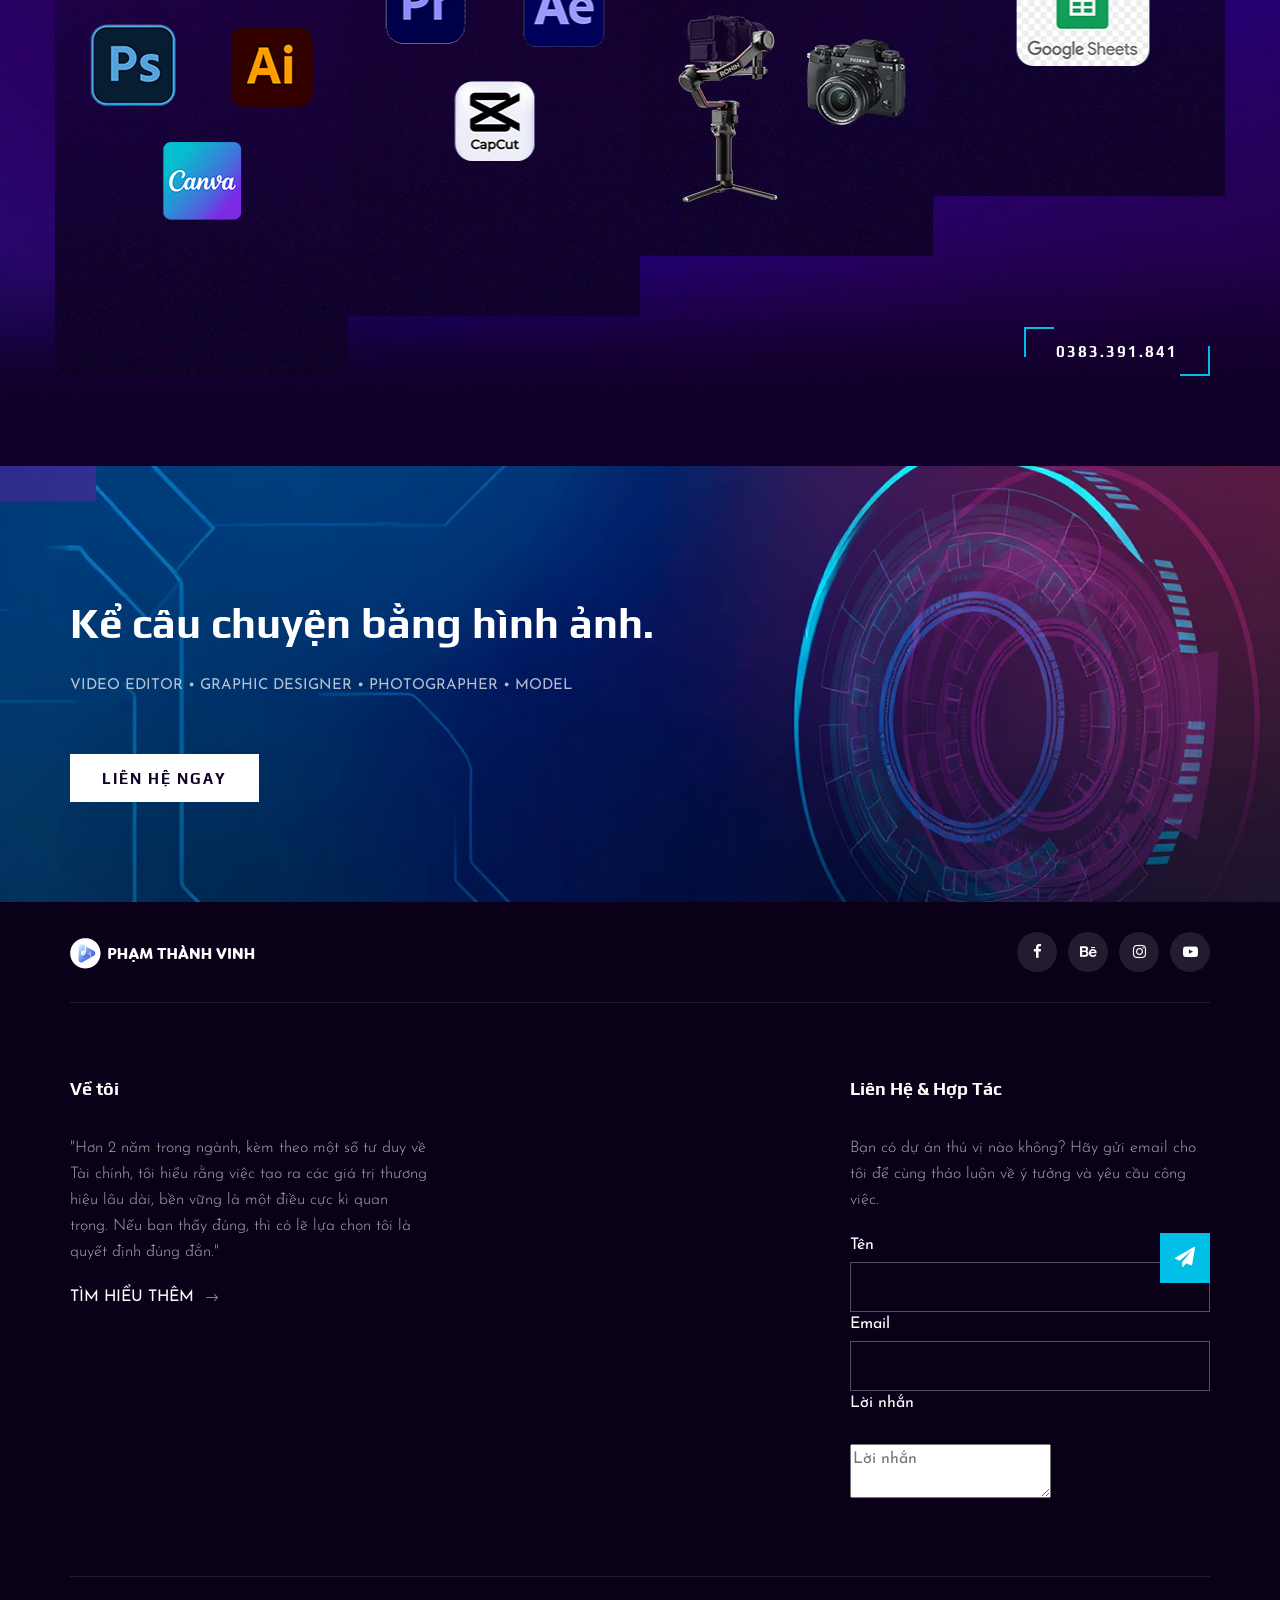
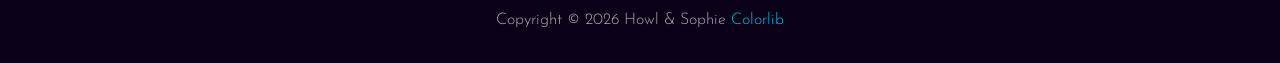
==== commit caa61fc1: "Update index.html" ====
--- a/index.html
+++ b/index.html
@@ -2,6 +2,11 @@
 <html lang="zxx">
 
 <head>
+    <meta property="og:title" content="Phạm Thành Vinh - Marketer | Template">
+    <meta property="og:description" content="Videographer Portfolio">
+    <meta property="og:image" content="https://ptvinh77.github.io/website_Pham_Thanh_Vinh/img/preview.jpg">
+    <meta property="og:url" content="https://ptvinh77.github.io/website_Pham_Thanh_Vinh/">
+    <meta property="og:type" content="website">
     <meta charset="UTF-8">
     <meta name="description" content="Videograph Template">
     <meta name="keywords" content="Videograph, unica, creative, html">
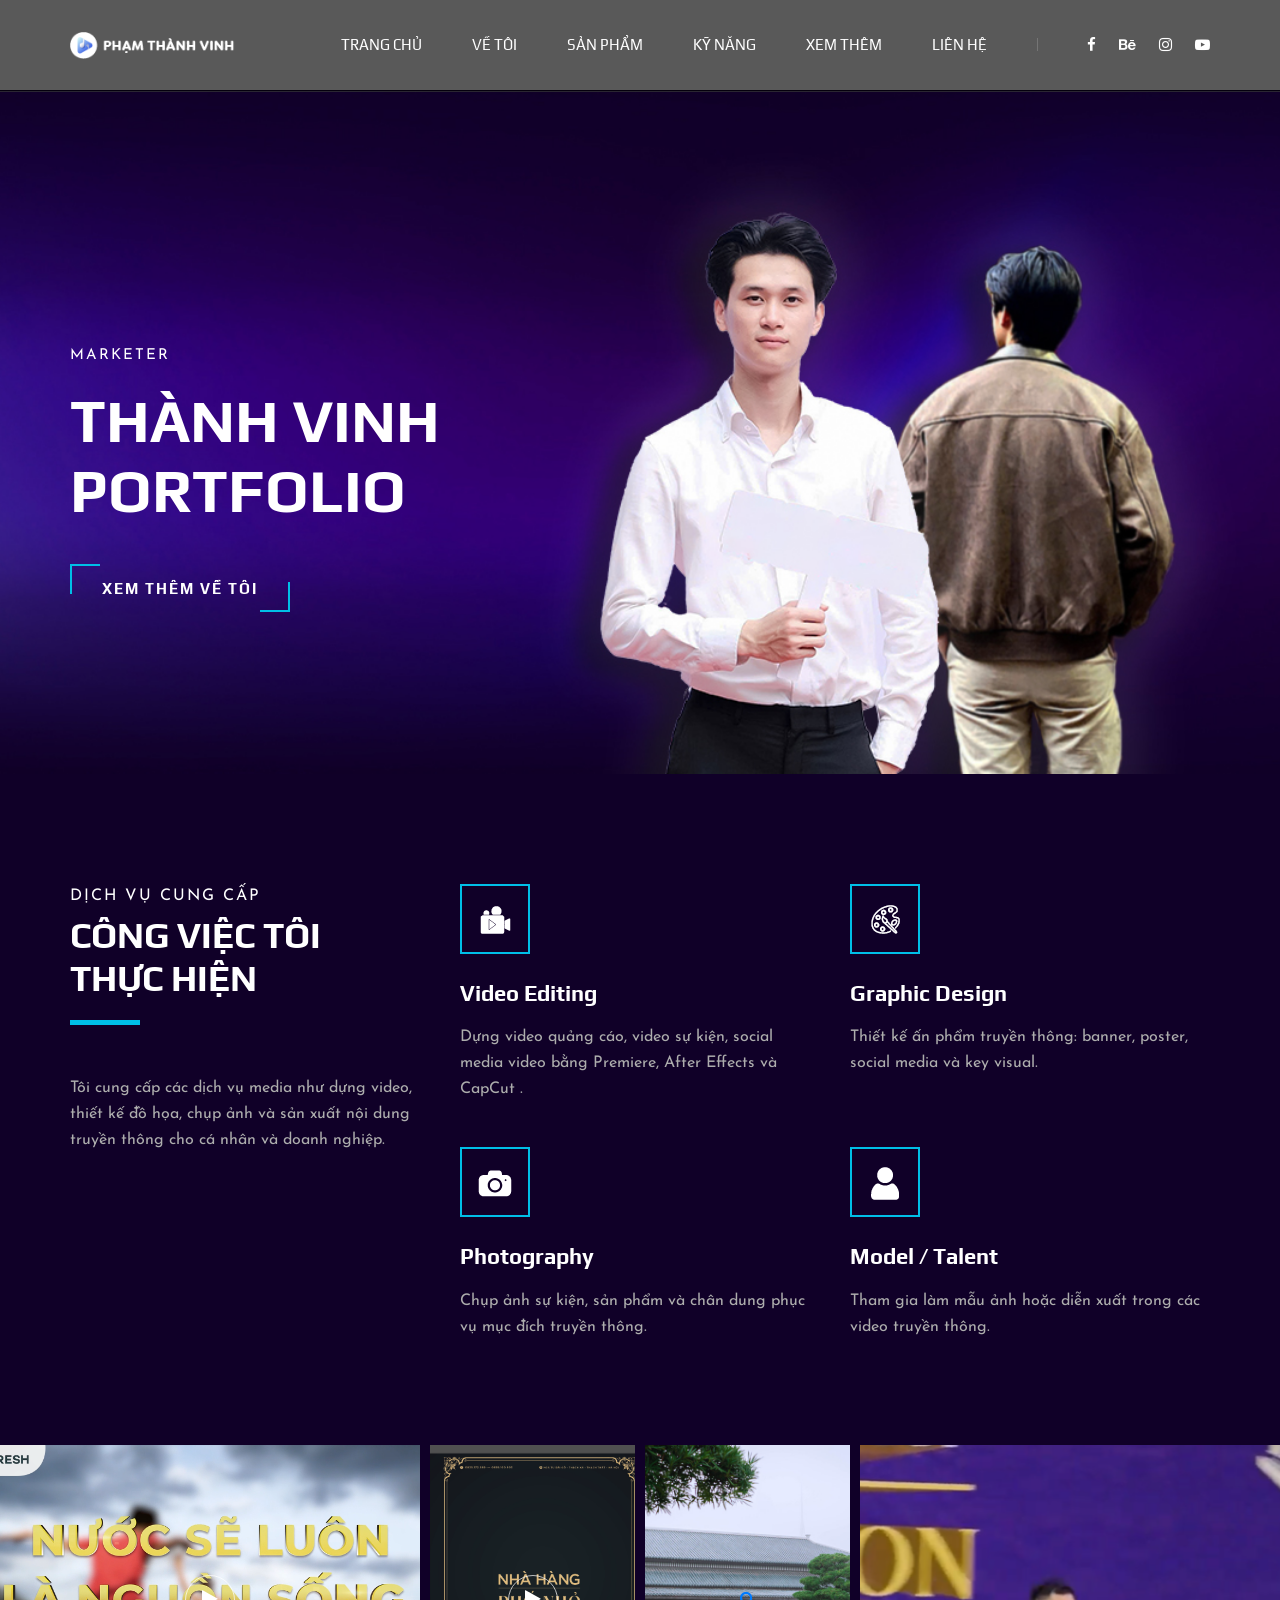
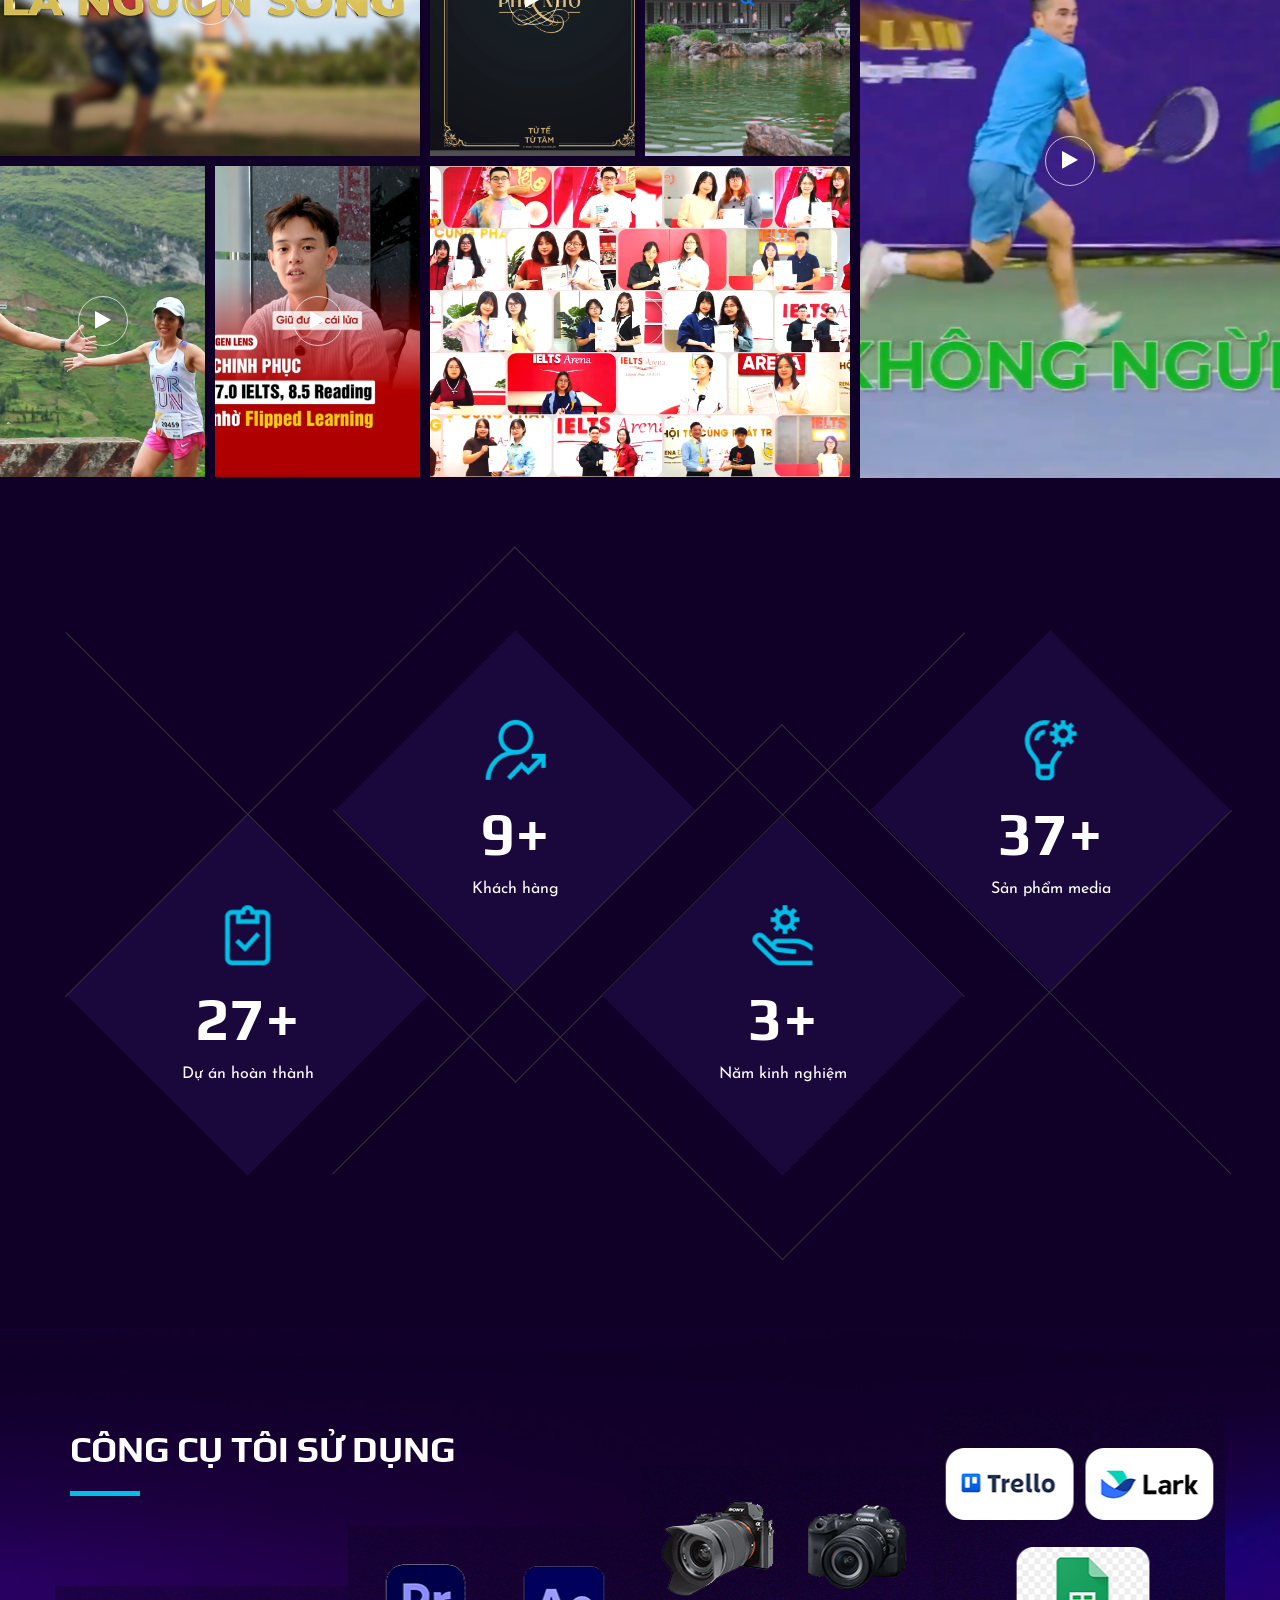
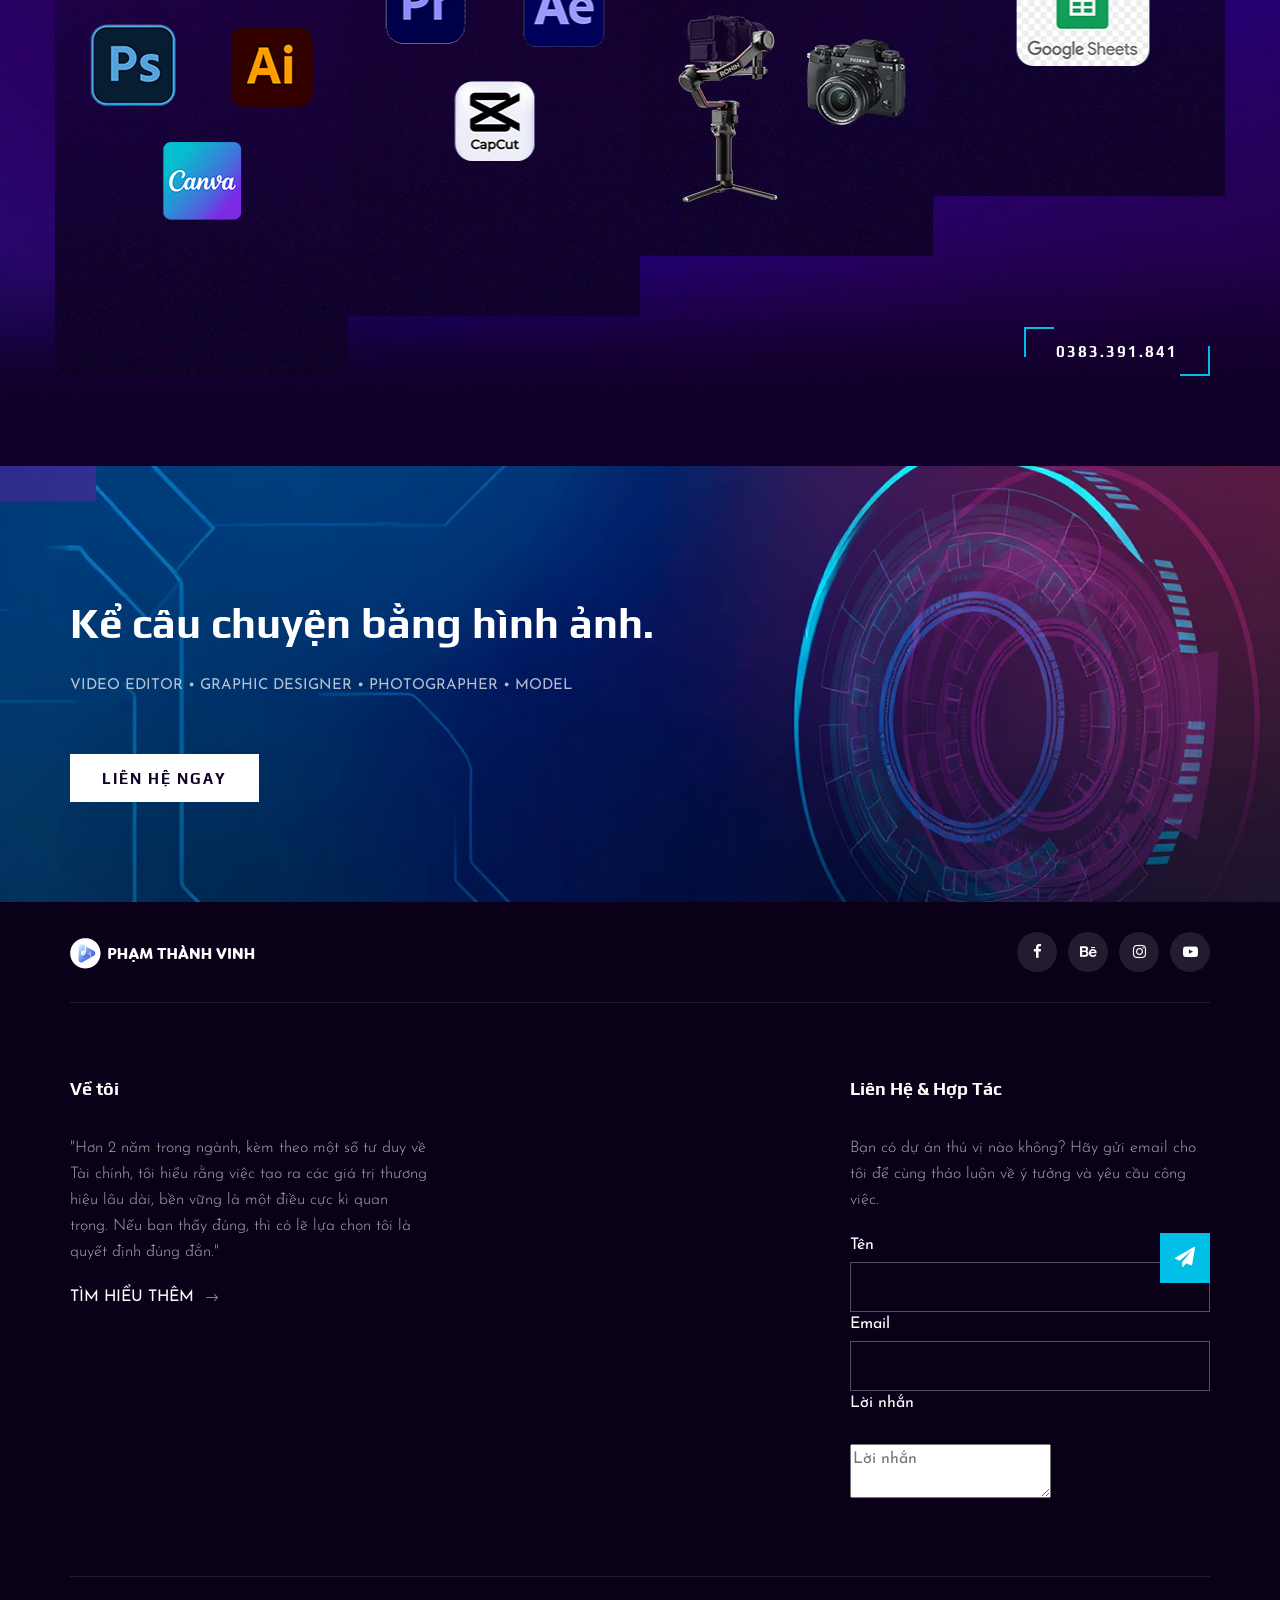
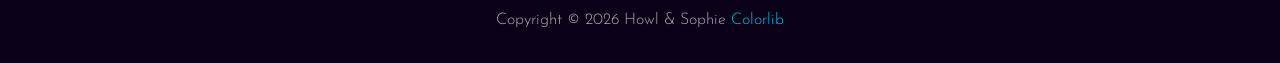
==== commit 56c245d7: "Update index.html" ====
--- a/index.html
+++ b/index.html
@@ -4,8 +4,8 @@
 <head>
     <meta property="og:title" content="Phạm Thành Vinh - Marketer | Template">
     <meta property="og:description" content="Videographer Portfolio">
-    <meta property="og:image" content="https://ptvinh77.github.io/website_Pham_Thanh_Vinh/img/preview.jpg">
-    <meta property="og:url" content="https://ptvinh77.github.io/website_Pham_Thanh_Vinh/">
+    <meta property="og:image" content="https://ptvinh77.github.io/website_pham_thanh_vinh/img/preview.jpg">
+    <meta property="og:url" content="https://ptvinh77.github.io/website_pham_thanh_vinh/">
     <meta property="og:type" content="website">
     <meta charset="UTF-8">
     <meta name="description" content="Videograph Template">
